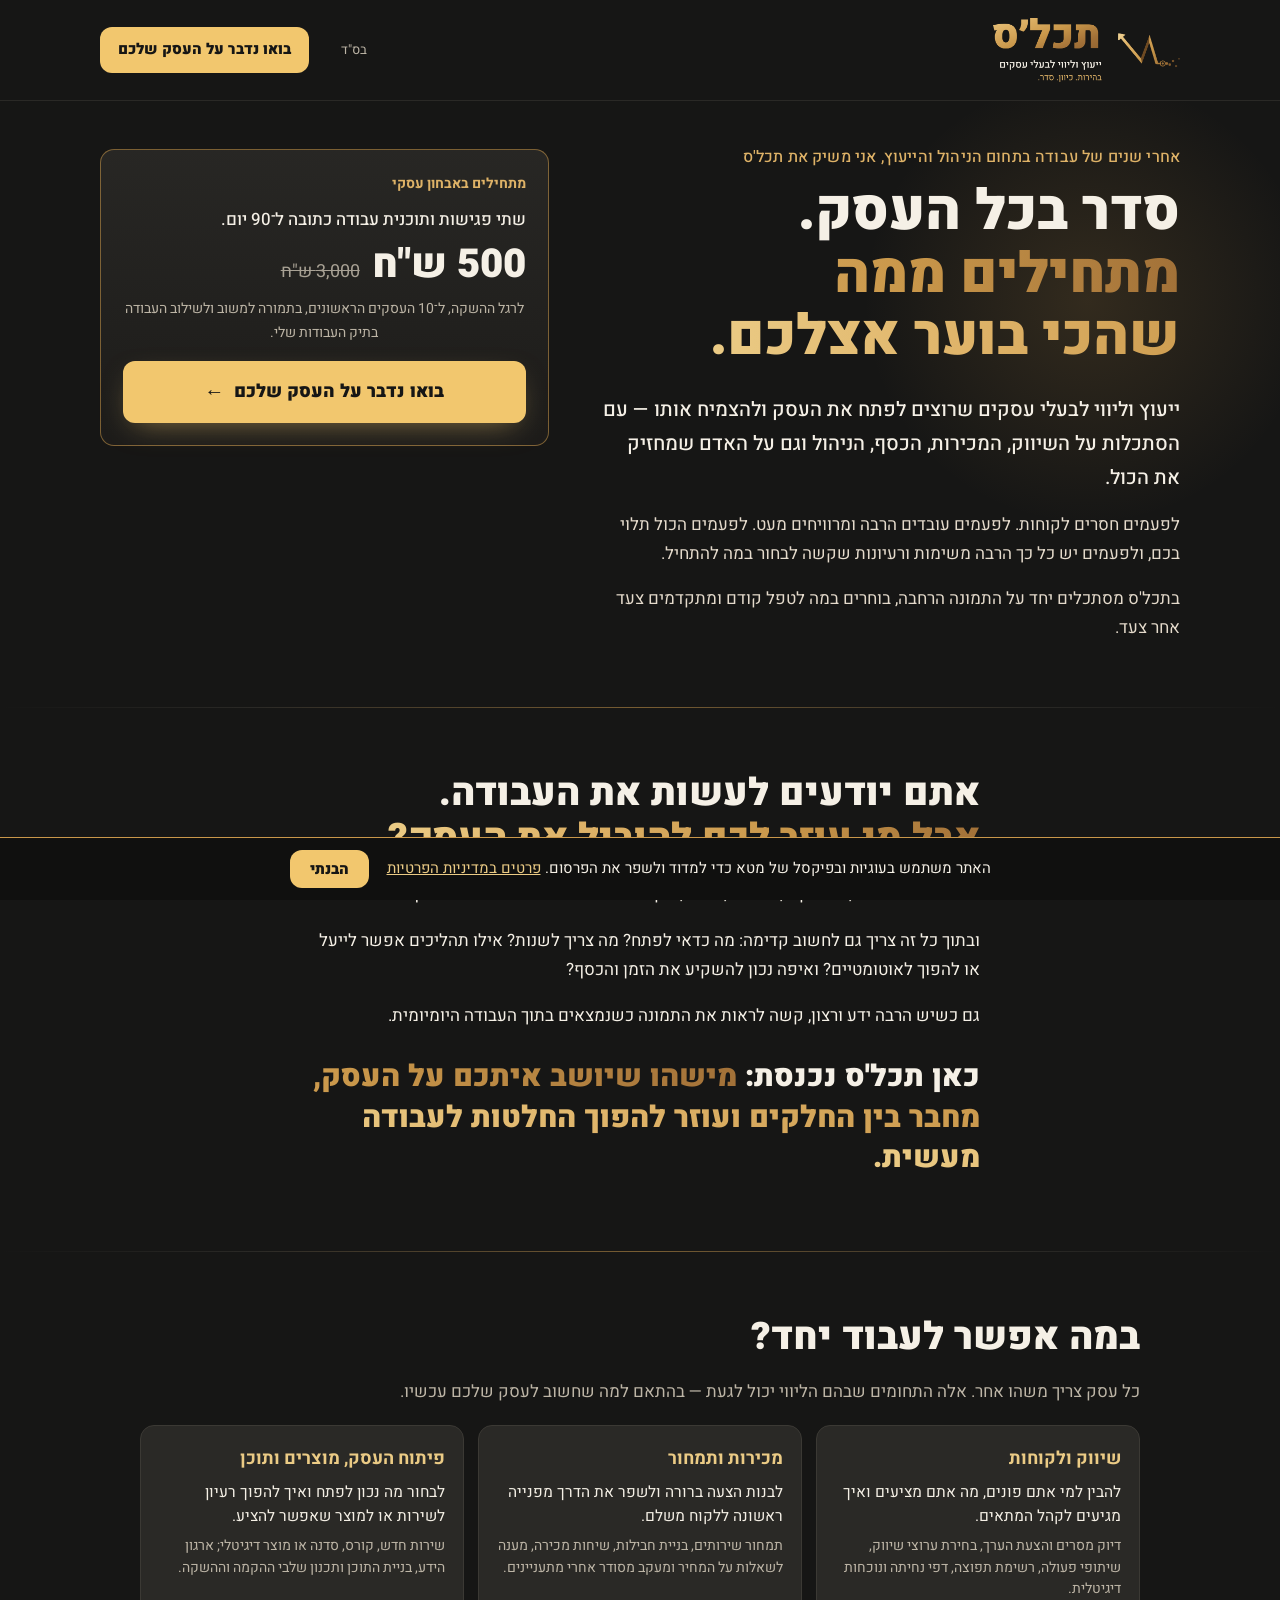
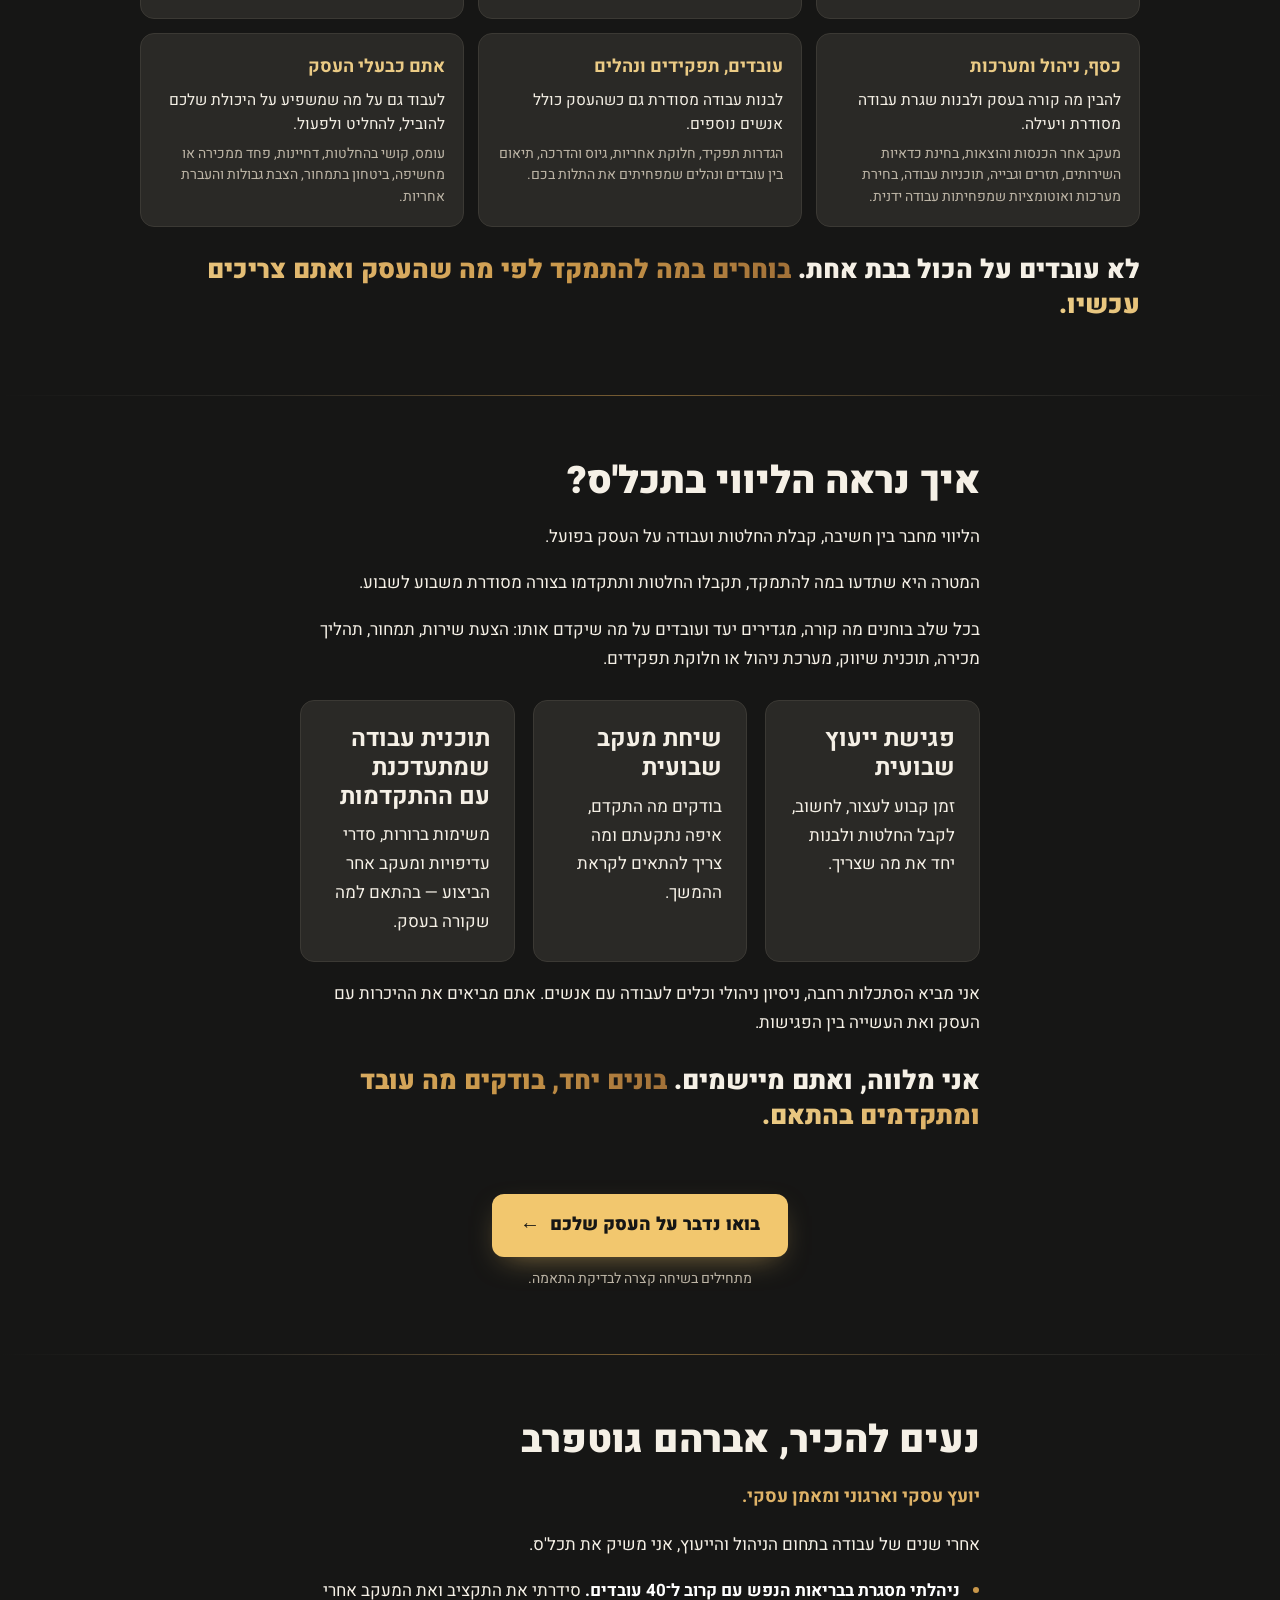
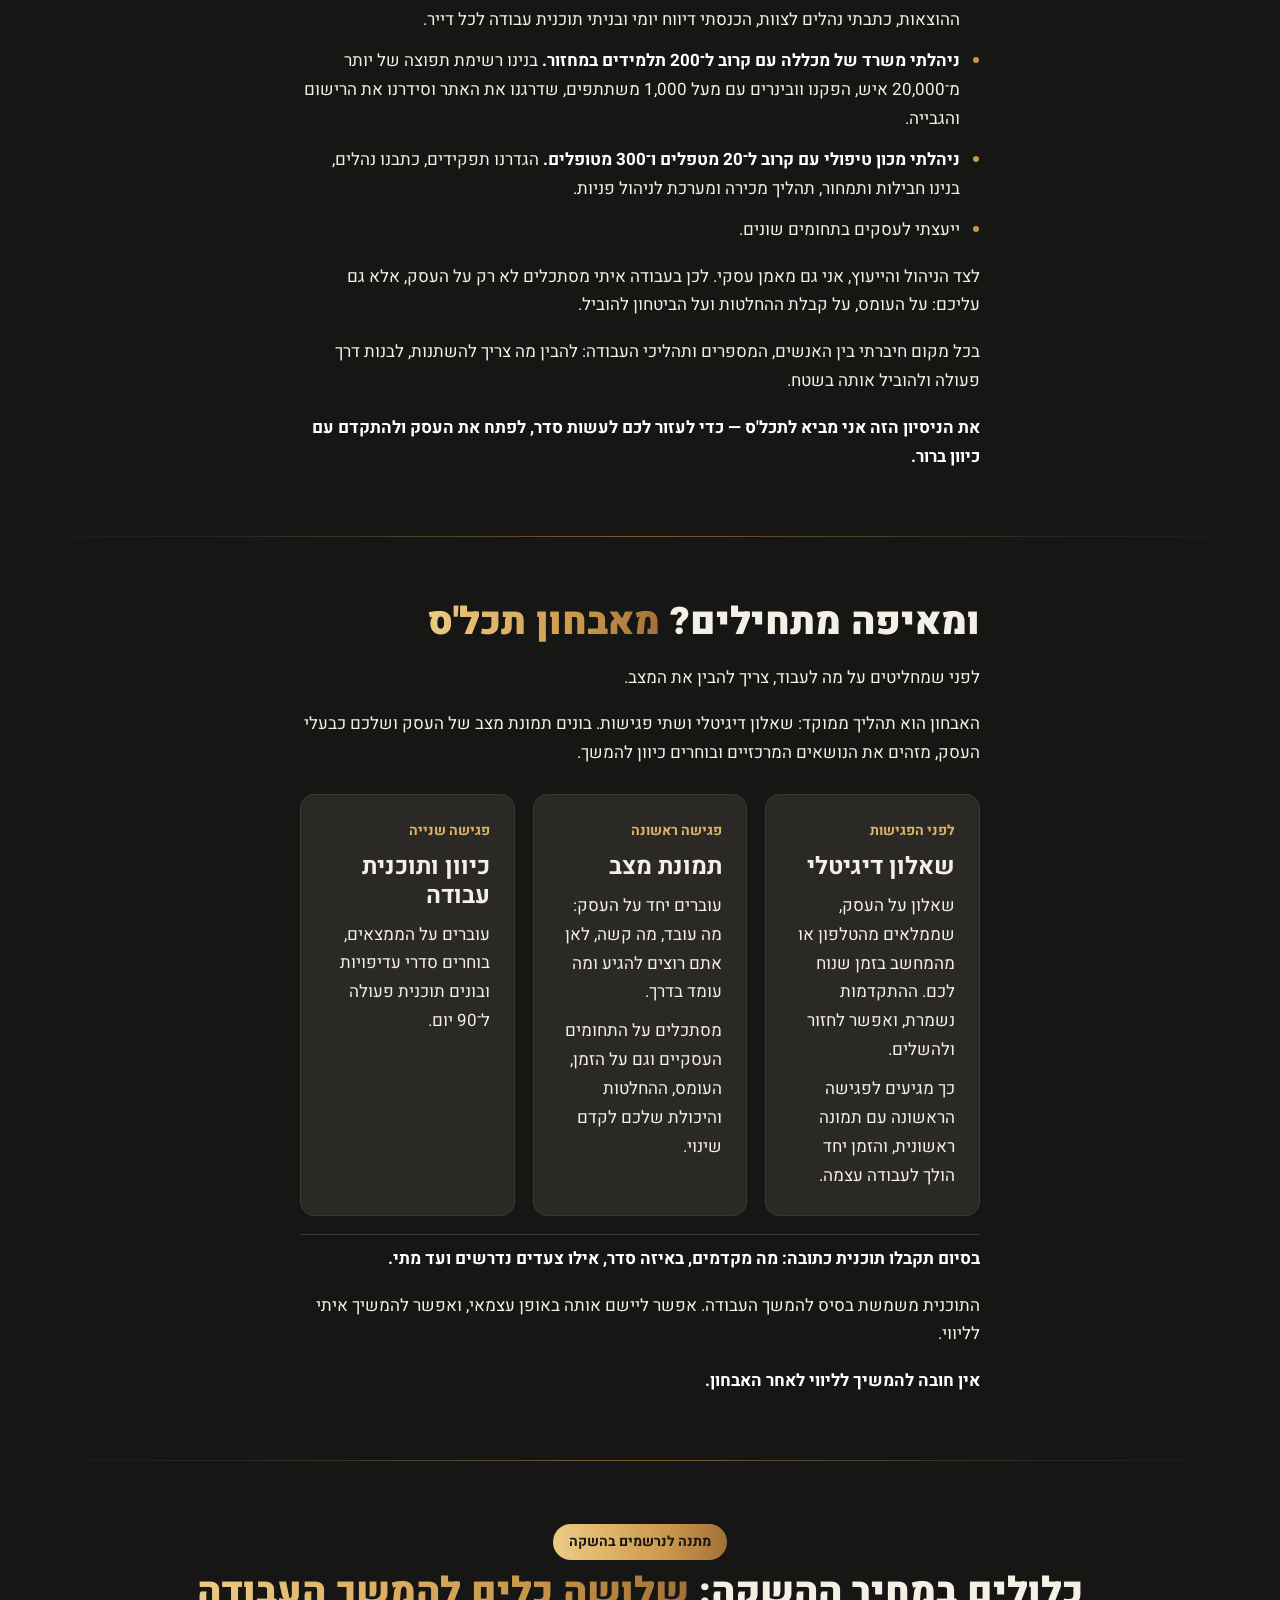
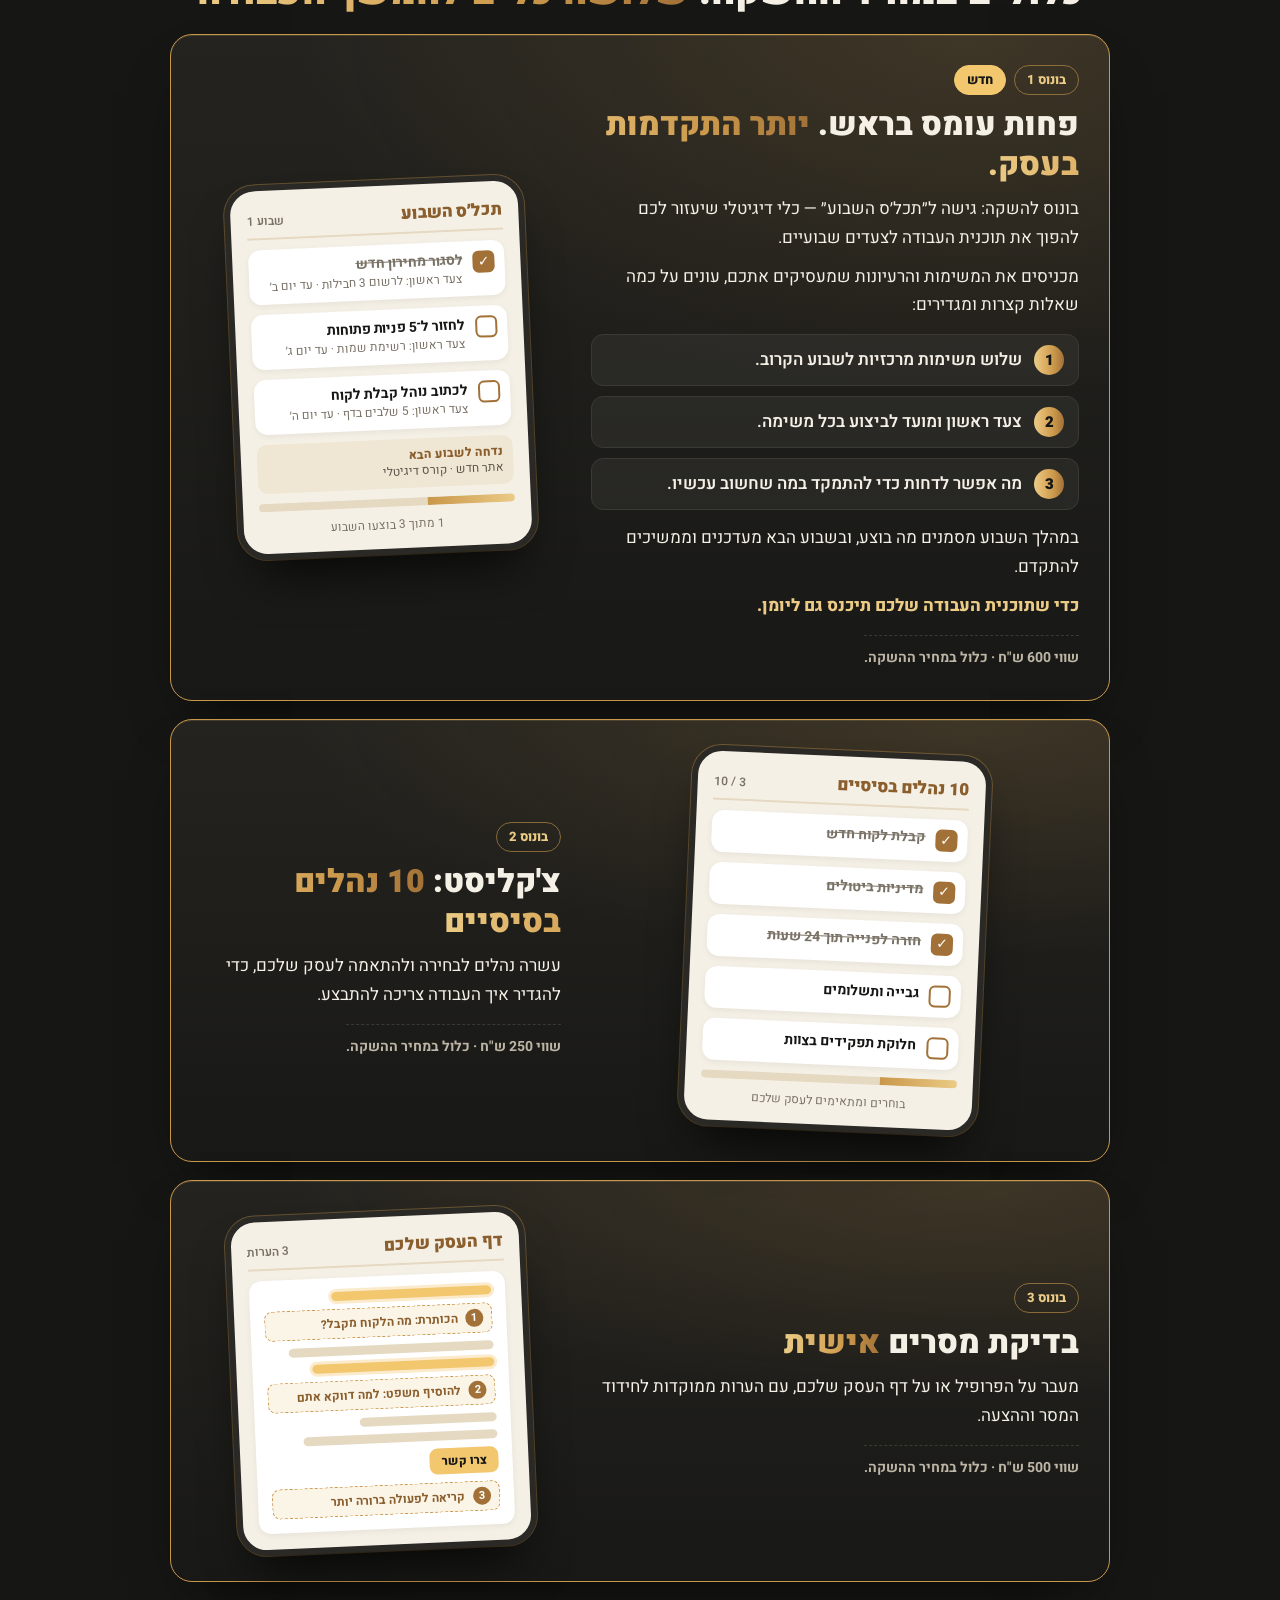
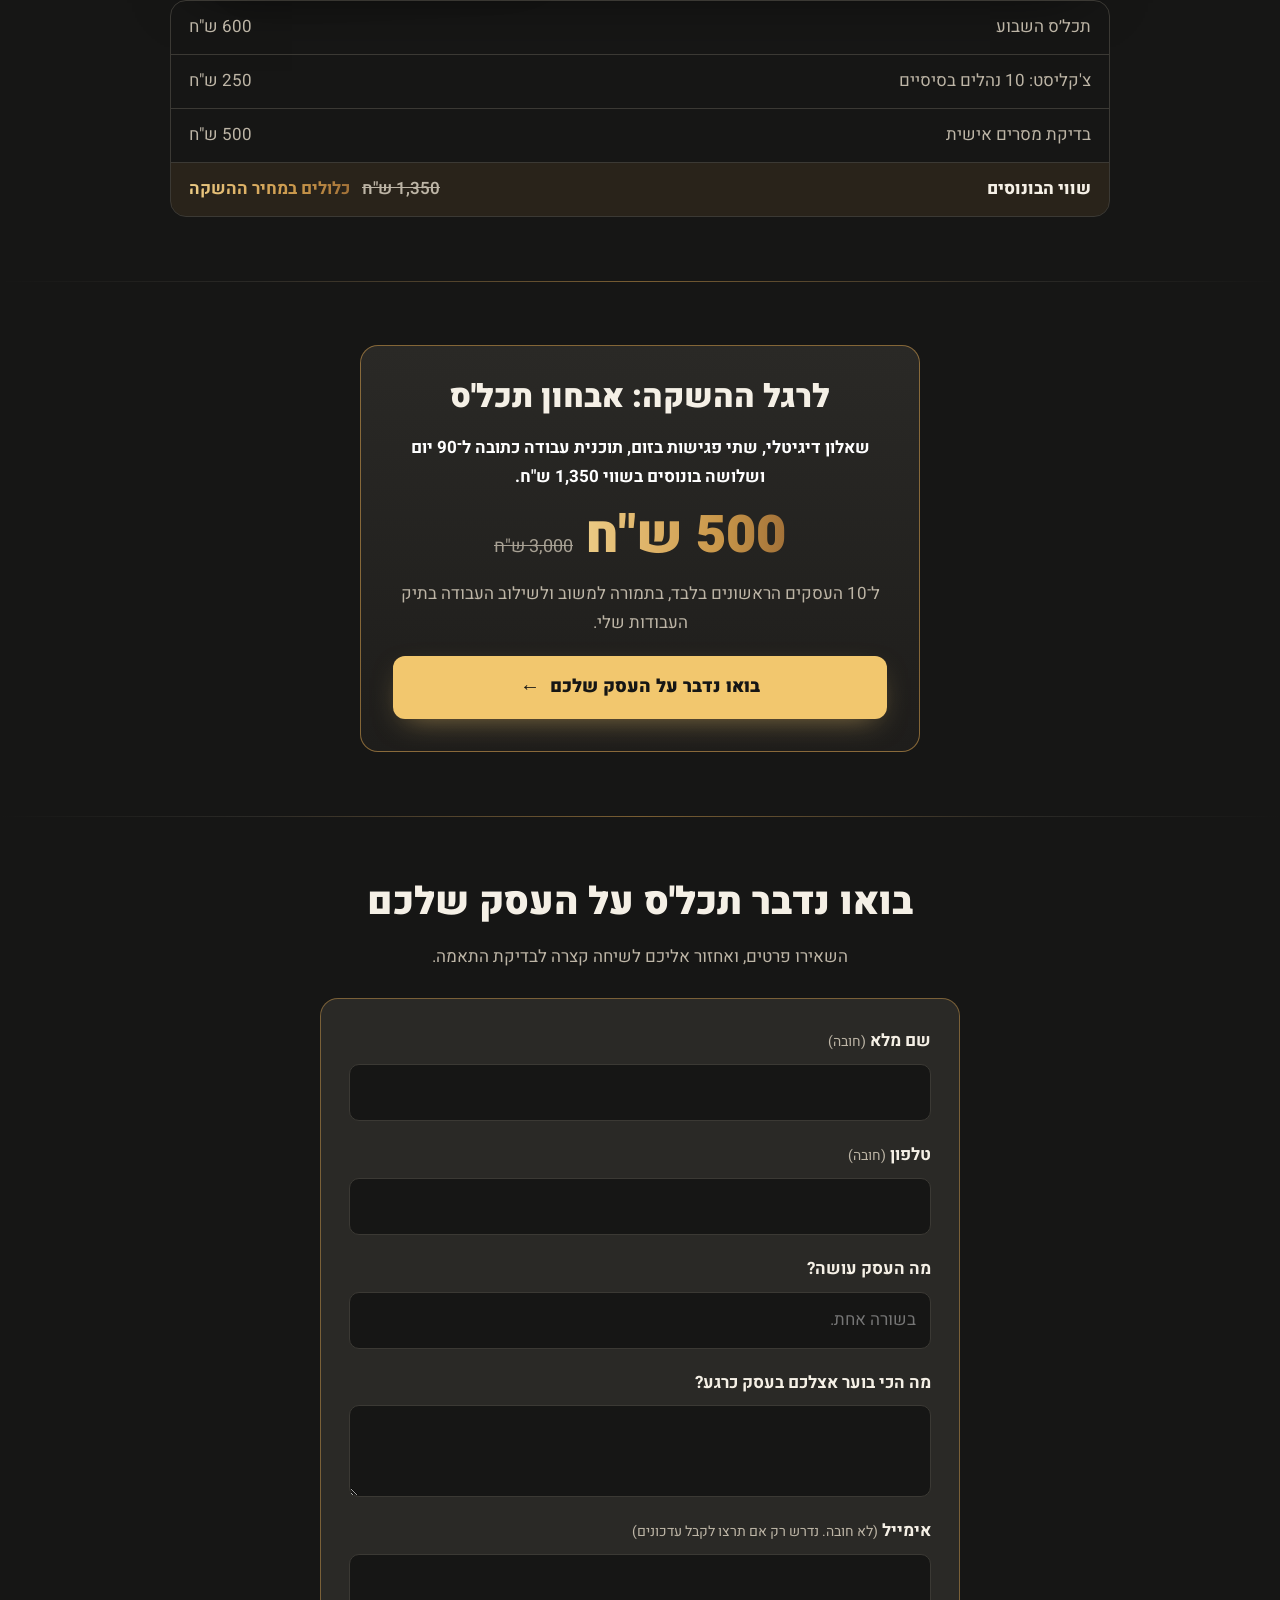
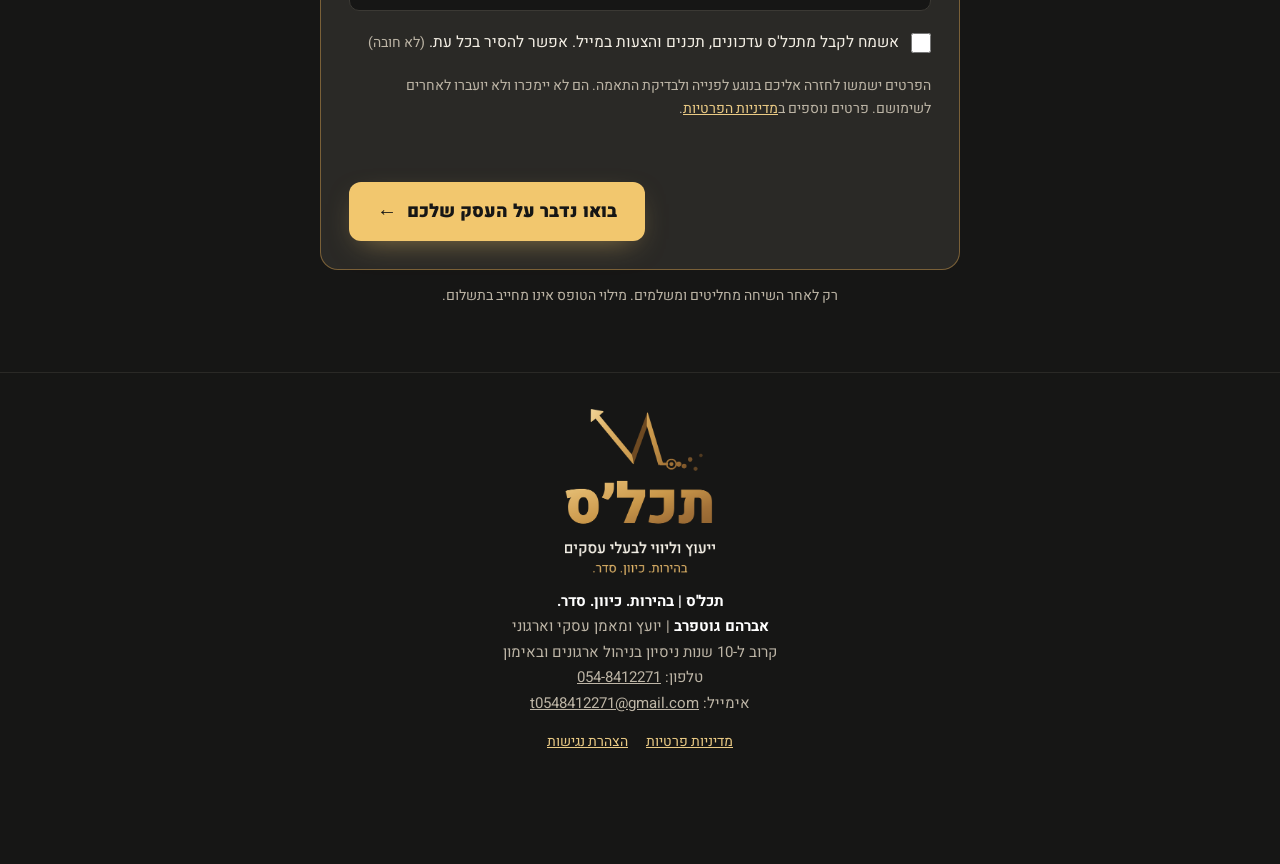
==== index.html @ 43c11392 "Bonuses: same design for all three, each with its own mockup Co-Authored-By: Claude Opus 5.5 <norepl" ====
<!doctype html>
<html lang="he" dir="rtl">
<head>
<meta charset="utf-8">
<meta name="viewport" content="width=device-width, initial-scale=1, viewport-fit=cover">
<title>תכל'ס | אבחון עסקי במחיר השקה</title>
<meta name="description" content="אבחון עסקי בשתי פגישות ותוכנית עבודה כתובה לעסק. מבצע השקה: 500 ש&quot;ח במקום 3,000 ש&quot;ח, ל-10 העסקים הראשונים.">
<meta property="og:title" content="תכל'ס | אבחון עסקי במחיר השקה">
<meta property="og:description" content="אבחון עסקי בשתי פגישות ותוכנית עבודה כתובה לעסק. 500 ש&quot;ח במקום 3,000 ש&quot;ח, ל-10 העסקים הראשונים.">
<meta name="theme-color" content="#161615">
<link rel="preconnect" href="https://fonts.googleapis.com">
<link rel="preconnect" href="https://fonts.gstatic.com" crossorigin>
<link rel="stylesheet" href="https://fonts.googleapis.com/css2?family=Heebo:wght@400;500;700;900&display=swap">
<style>
:root {
  --bg: #161615;
  --bg-alt: #2A2926;
  --bg-deep: #10100F;
  --text: #F5F0E6;
  --text-2: #BDB5A6;
  --line: #3B3934;
  --gold: #C9974A;
  --gold-light: #EBCB85;
  --gold-mid: #DEB267;
  --gold-grad: linear-gradient(90deg, #EBCB85, #DEB267, #C9974A, #A27138);
  --cta: #F2C76E;
  --cta-hover: #EBCB85;
  --cta-text: #161615;
  --radius: 14px;
  --font: "Heebo", "Arial Hebrew", Arial, sans-serif;
  --read: 720px;
}
* { box-sizing: border-box; }
[hidden] { display: none !important; }
html { scroll-behavior: smooth; -webkit-text-size-adjust: 100%; }
body { margin: 0; background: var(--bg); color: var(--text); font-family: var(--font); font-size: 17px; line-height: 1.7; }
img { max-width: 100%; display: block; }
a { color: inherit; }
:focus-visible { outline: 2px solid var(--gold-light); outline-offset: 3px; border-radius: 6px; }
.wrap { width: 100%; max-width: 1120px; margin-inline: auto; padding-inline: max(20px, env(safe-area-inset-left, 0px)); }
.read { max-width: var(--read); margin-inline: auto; }
section { padding-block: 64px; position: relative; }
section + section::before { content: ""; position: absolute; top: 0; inset-inline: 0; height: 1px; background: linear-gradient(90deg, transparent, var(--line) 20%, var(--gold) 50%, var(--line) 80%, transparent); opacity: .55; }
h1, h2, h3 { margin: 0; line-height: 1.2; text-wrap: balance; }
h2 { font-size: clamp(26px, 4.2vw, 38px); font-weight: 900; }
h3 { font-size: 20px; font-weight: 700; }
p { margin: 0; }
.stack { display: grid; gap: 18px; }
.gold { background: var(--gold-grad); -webkit-background-clip: text; background-clip: text; color: transparent; }
.hook { color: var(--gold-mid); font-weight: 700; font-size: 15px; letter-spacing: .02em; }
.muted { color: var(--text-2); }
strong { font-weight: 700; color: #fff; }

/* buttons */
.btn { display: inline-flex; align-items: center; justify-content: center; gap: 10px; background: var(--cta); color: var(--cta-text); font-weight: 900; font-size: 18px; text-decoration: none; padding: 16px 28px; border-radius: 12px; border: 0; cursor: pointer; font-family: inherit; box-shadow: 0 10px 30px -12px rgba(242,199,110,.55); transition: background .2s, transform .2s, box-shadow .2s; }
.btn:hover { background: var(--cta-hover); transform: translateY(-1px); box-shadow: 0 14px 34px -12px rgba(242,199,110,.7); }
.btn:active { transform: translateY(0); }
.btn .ar { font-size: 20px; line-height: 1; }
.cta-row { display: grid; justify-items: center; gap: 10px; margin-top: 34px; text-align: center; }
.cta-row .small { font-size: 14px; color: var(--text-2); }

/* header */
.top { padding-block: 18px; border-bottom: 1px solid var(--bg-alt); }
.top .wrap { display: flex; align-items: center; justify-content: space-between; gap: 16px; }
.logo { font-weight: 900; font-size: 30px; line-height: 1; }
.brand { display: block; line-height: 0; }
.brand img { height: 64px; width: auto; }
.btn-sm { font-size: 15px; padding: 10px 18px; box-shadow: none; }
.flogo { width: 150px; height: auto; margin: 0 auto 14px; }

/* hero */
.hero { padding-block: 48px 64px; overflow: hidden; }
.hero::after { content: ""; position: absolute; inset: -20% -10% auto auto; width: 60vw; height: 60vw; max-width: 640px; max-height: 640px; background: radial-gradient(closest-side, rgba(201,151,74,.16), transparent 70%); pointer-events: none; }
.hero .wrap { display: grid; grid-template-columns: 1.3fr 1fr; gap: 48px; align-items: start; position: relative; z-index: 1; }
.hero h1 { font-size: clamp(34px, 5.4vw, 56px); font-weight: 900; line-height: 1.12; margin-bottom: 24px; }
.hero .txt { display: grid; gap: 16px; color: #E4DACB; }
.hero h1 .pre { display: block; font-size: 16px; font-weight: 500; color: var(--gold-mid); margin-bottom: 14px; letter-spacing: .01em; }
.hero .lead { font-size: 20px; color: var(--text); font-weight: 500; }
.hero .side { display: grid; gap: 18px; }
.portrait { aspect-ratio: 16 / 9; border-radius: var(--radius); background: radial-gradient(120% 90% at 30% 20%, #2F2D29, #1C1B19); border: 1px solid var(--line); display: grid; place-items: center; overflow: hidden; }
.portrait .mono { font-weight: 900; font-size: 64px; letter-spacing: .04em; }
.offer { background: linear-gradient(180deg, rgba(42,41,38,.92), rgba(30,29,27,.92)); border: 1px solid rgba(201,151,74,.55); border-radius: var(--radius); padding: 22px; display: grid; gap: 10px; backdrop-filter: blur(6px); }
.offer .lbl { color: var(--gold-mid); font-weight: 700; font-size: 14px; }
.offer .what { font-size: 17px; font-weight: 500; }
.price { display: flex; align-items: baseline; gap: 12px; flex-wrap: wrap; }
.price .now { font-size: 40px; font-weight: 900; line-height: 1; font-variant-numeric: tabular-nums; }
.price .was { color: #A8A194; text-decoration: line-through; font-size: 18px; }
.offer .btn { width: 100%; margin-top: 6px; }
.offer .seats { text-align: center; font-size: 14px; color: var(--text-2); }

/* lists */
.pillars { display: grid; grid-template-columns: repeat(2, minmax(0, 1fr)); gap: 0 32px; margin-top: 10px; }
.pillar { padding-block: 16px; border-top: 1px solid var(--line); }
.pillar b { display: block; color: var(--gold-light); font-size: 18px; margin-bottom: 2px; }
.pillar.self { grid-column: 1 / -1; }
.bad { display: grid; gap: 14px; margin-top: 8px; }
.bad div { background: var(--bg-alt); border-radius: 12px; padding: 18px 20px; border-inline-start: 3px solid var(--gold); }
.bad b { display: block; font-size: 18px; color: #fff; margin-bottom: 2px; }
.quote { font-size: clamp(22px, 3.4vw, 30px); font-weight: 900; line-height: 1.35; padding-block: 8px; }
.check { list-style: none; padding: 0; margin: 0; display: grid; gap: 12px; }
.check li { position: relative; padding-inline-start: 30px; }
.check li::before { content: ""; position: absolute; inset-inline-start: 0; top: .55em; width: 14px; height: 14px; border-radius: 50%; background: var(--gold-grad); }
.creds li::before { border-radius: 3px; transform: rotate(45deg); width: 10px; height: 10px; top: .7em; inset-inline-start: 3px; }

/* picker */
.picker { background: var(--bg-alt); border: 1px solid rgba(201,151,74,.45); border-radius: var(--radius); padding: 22px; display: grid; gap: 14px; }
.picker h3 .hint { margin-inline-start: 6px; -webkit-text-fill-color: var(--text-2); }
.groups { display: grid; grid-template-columns: repeat(2, minmax(0, 1fr)); gap: 14px; }
.grp { border: 1px solid var(--line); border-radius: 12px; padding: 12px 14px 8px; margin: 0; min-width: 0; display: grid; gap: 2px; align-content: start; }
.grp legend { color: var(--gold-light); font-weight: 900; font-size: 16px; padding-inline: 6px; }
.grp legend small, .row small { color: var(--text-2); font-weight: 400; }
.row { display: grid; grid-template-columns: 22px minmax(0, 1fr); gap: 10px; align-items: start; padding: 8px 4px; border-radius: 8px; cursor: pointer; font-size: 15.5px; line-height: 1.55; transition: background .2s; }
.row:hover { background: rgba(201,151,74,.08); }
.row input { appearance: none; -webkit-appearance: none; width: 20px; height: 20px; margin: 2px 0 0; border: 1.5px solid #6E675C; border-radius: 5px; background: var(--bg); cursor: pointer; display: grid; place-items: center; }
.row input:checked { background: var(--gold); border-color: var(--gold); }
.row input:checked::after { content: ""; width: 10px; height: 5px; border-left: 2px solid #161615; border-bottom: 2px solid #161615; transform: rotate(-45deg); margin-top: -3px; }
.row:has(input:checked) { background: rgba(201,151,74,.12); color: #fff; }
.pick-res { border-top: 1px solid var(--line); padding-top: 14px; display: grid; gap: 12px; }
.pick-res .btn { justify-self: start; }

/* stats */
.stats { list-style: none; padding: 0; margin: 0; display: grid; gap: 10px; }
.stats li { background: var(--bg-alt); border-radius: 12px; padding: 14px 18px; }
.stats b { color: var(--gold-light); font-size: 20px; font-weight: 900; margin-inline-end: 4px; }
.src { font-size: 13px; color: #A8A194; }

/* cases */
.cases { display: grid; grid-template-columns: repeat(3, minmax(0, 1fr)); gap: 18px; margin-top: 8px; }
.case { background: var(--bg-alt); border: 1px solid var(--line); border-radius: var(--radius); padding: 24px; display: grid; gap: 12px; align-content: start; }
.case h3 { font-size: 21px; line-height: 1.3; }
.case p { font-size: 16px; color: #E4DACB; }
.case b { color: #fff; }
.case .after { border-top: 1px solid var(--line); padding-top: 12px; }
.case .after b { color: var(--gold-light); }

/* bonuses */
.bonuses { display: grid; grid-template-columns: repeat(2, minmax(0, 1fr)); gap: 16px; }
.bonus { border: 1px solid rgba(201,151,74,.45); border-radius: var(--radius); padding: 20px; display: grid; gap: 8px; align-content: start; background: linear-gradient(180deg, rgba(42,41,38,.7), rgba(22,22,21,.7)); }
.bn { color: var(--gold-mid); font-weight: 700; font-size: 14px; }
.val { color: var(--text-2); font-size: 14px; }

/* bonuses v3 */
.bx .wrap { max-width: 980px; }
.bx-head { text-align: center; display: grid; gap: 10px; justify-items: center; }
.bx-kicker { display: inline-block; font-size: 14px; font-weight: 700; color: var(--cta-text); background: var(--gold-grad); padding: 6px 16px; border-radius: 999px; }
.bx-feature { display: grid; grid-template-columns: 1.15fr .85fr; gap: 30px; align-items: center; border: 1px solid var(--gold); border-radius: 22px; padding: 30px; background: radial-gradient(120% 90% at 85% 0%, rgba(201,151,74,.16), rgba(22,22,21,0) 60%), linear-gradient(180deg, #24231f, #181816); box-shadow: 0 30px 60px -30px rgba(0,0,0,.8), inset 0 1px 0 rgba(235,203,133,.15); }
.bx-feature.flip .bx-copy { order: 2; }
.bx-feature.flip .bx-mock { order: 1; }
.bx-feature.flip .bx-dev { transform: rotate(2.5deg); }
.bx-copy { display: grid; gap: 10px; }
.bx-copy p { margin: 0; }
.bx-tags { display: flex; gap: 8px; }
.bx-tag { display: inline-block; justify-self: start; font-size: 13px; font-weight: 800; color: var(--gold-light); border: 1px solid rgba(201,151,74,.6); border-radius: 999px; padding: 3px 12px; }
.bx-tag.new { background: var(--cta); color: var(--cta-text); border-color: var(--cta); }
.bx-lead { font-size: clamp(24px, 3.4vw, 32px); font-weight: 900; line-height: 1.25; }
.bx-list { list-style: none; margin: 4px 0; padding: 0; display: grid; gap: 10px; }
.bx-list li { display: flex; align-items: center; gap: 12px; background: rgba(245,240,230,.05); border: 1px solid var(--line); border-radius: 12px; padding: 10px 14px; font-weight: 600; }
.bx-list b { flex: none; width: 30px; height: 30px; border-radius: 50%; display: grid; place-items: center; background: var(--gold-grad); color: var(--cta-text); font-weight: 900; font-size: 15px; }
.bx-strong { font-weight: 800; color: var(--gold-light); }
.bx-val { justify-self: start; font-size: 14px; font-weight: 700; color: var(--text-2); border-top: 1px dashed var(--line); padding-top: 10px; margin-top: 4px; }
.bx-mock { display: flex; justify-content: center; }
.bx-dev { width: 100%; max-width: 300px; background: #F5F0E6; color: #161615; border-radius: 30px; padding: 18px 16px 16px; border: 6px solid #2A2926; box-shadow: 0 30px 50px -20px rgba(0,0,0,.8), 0 0 0 1px rgba(201,151,74,.4); transform: rotate(-2.5deg); display: grid; gap: 10px; font-size: 14px; line-height: 1.35; }
.bx-dev-top { display: flex; justify-content: space-between; align-items: baseline; font-weight: 900; font-size: 17px; color: #8A5E2D; padding-bottom: 6px; border-bottom: 2px solid #E5D9C2; }
.bx-dev-top small { font-weight: 600; color: #7a7266; font-size: 12px; }
.bx-task { display: flex; gap: 10px; align-items: flex-start; background: #fff; border-radius: 12px; padding: 10px; box-shadow: 0 2px 6px rgba(0,0,0,.06); }
.bx-task i { flex: none; width: 22px; height: 22px; border-radius: 6px; border: 2px solid #A27138; display: grid; place-items: center; font-style: normal; font-size: 14px; color: #fff; }
.bx-task.done i { background: #A27138; }
.bx-task.done strong { text-decoration: line-through; color: #7a7266; }
.bx-task strong { display: block; font-size: 14px; color: #161615; }
.bx-task small { display: block; color: #7a7266; font-size: 12px; }
.bx-later { background: #EFE6D3; border-radius: 10px; padding: 8px 10px; font-size: 12px; color: #5c554a; }
.bx-later span { display: block; font-weight: 800; color: #8A5E2D; font-size: 12px; }
.bx-prog { height: 8px; background: #E5D9C2; border-radius: 99px; overflow: hidden; }
.bx-prog span { display: block; height: 100%; background: linear-gradient(90deg, #C9974A, #EBCB85); }
.bx-foot { color: #7a7266; font-size: 12px; text-align: center; }
.bx-page { background: #fff; border-radius: 12px; padding: 14px; display: grid; gap: 8px; box-shadow: 0 2px 6px rgba(0,0,0,.06); }
.bx-ln { height: 9px; border-radius: 5px; background: #E5D9C2; }
.bx-ln.w60 { width: 60%; } .bx-ln.w70 { width: 70%; } .bx-ln.w80 { width: 80%; } .bx-ln.w85 { width: 85%; } .bx-ln.w90 { width: 90%; }
.bx-ln.hl { background: #F2C76E; box-shadow: 0 0 0 3px rgba(242,199,110,.35); }
.bx-btn { justify-self: start; font-size: 12px; font-weight: 800; padding: 5px 12px; border-radius: 8px; background: #E5D9C2; color: #5c554a; }
.bx-btn.hl { background: #F2C76E; color: #161615; }
.bx-note { display: flex; align-items: center; gap: 8px; font-size: 12px; font-weight: 700; color: #8A5E2D; background: #FBF5E8; border: 1px dashed #C9974A; border-radius: 8px; padding: 5px 8px; }
.bx-note b { flex: none; width: 18px; height: 18px; border-radius: 50%; background: #A27138; color: #fff; display: grid; place-items: center; font-size: 11px; }
.bx-stack { border: 1px solid var(--line); border-radius: 16px; overflow: hidden; }
.bx-row { display: flex; justify-content: space-between; gap: 12px; padding: 12px 18px; border-bottom: 1px solid var(--line); color: var(--text-2); }
.bx-row.tot { border-bottom: 0; background: rgba(201,151,74,.1); color: var(--text); font-weight: 800; flex-wrap: wrap; }
.bx-row.tot s { color: var(--text-2); font-weight: 600; margin-left: 8px; }
@media (max-width: 820px) { .bx-feature { grid-template-columns: minmax(0, 1fr); padding: 22px; } .bx-mock, .bx-feature.flip .bx-mock { order: -1; } .bx-feature.flip .bx-copy { order: 2; } }
.bonus.feature { grid-column: 1 / -1; padding: 26px 24px; border-color: var(--gold, #C9974A); background: linear-gradient(180deg, rgba(201,151,74,.14), rgba(22,22,21,.75)); }
.bonus.feature .lead { font-size: clamp(20px,3vw,24px); font-weight: 800; }
.bonus.feature ul { margin: 0; padding-inline-start: 22px; display: grid; gap: 6px; }
.total { font-size: 20px; font-weight: 700; text-align: center; margin-top: 6px; }

/* about */
.about { display: grid; grid-template-columns: 260px minmax(0, 1fr); gap: 40px; align-items: start; }
.about .portrait { aspect-ratio: 1; }
.about .portrait .mono { font-size: 54px; }
.role { color: var(--gold-mid); font-weight: 700; font-size: 18px; }

/* phases */
.phases { display: grid; grid-template-columns: repeat(2, minmax(0, 1fr)); gap: 18px; margin-top: 8px; }
.phase { background: var(--bg-alt); border: 1px solid var(--line); border-radius: var(--radius); padding: 24px; display: grid; gap: 10px; align-content: start; }
.badge { color: var(--gold-mid); font-weight: 700; font-size: 14px; }
.phase h3 { font-size: 24px; }
.goal { border-top: 1px solid var(--line); padding-top: 10px; color: #E4DACB; }
.follow { margin-top: 18px; border: 1px dashed rgba(201,151,74,.6); border-radius: var(--radius); padding: 22px 24px; display: grid; gap: 8px; }
.follow h3 { color: var(--gold-light); }

/* testimonials */
.tgrid { display: grid; grid-template-columns: repeat(2, minmax(0, 1fr)); gap: 18px; margin-top: 8px; }
.tcard { background: var(--bg-alt); border-radius: var(--radius); padding: 24px; display: grid; gap: 14px; align-content: space-between; border: 1px solid var(--line); }
.tcard p { color: #E4DACB; }
.tcard p::before { content: "״"; display: block; font-size: 44px; line-height: .6; height: 22px; color: var(--gold); font-weight: 900; }
.tcard .who { font-weight: 700; color: var(--gold-light); }
.tcard.wide { grid-column: 1 / -1; }

/* urgency */
.urgency { background: var(--bg-deep); text-align: center; }
.urgency .quote { max-width: 760px; margin-inline: auto; }

/* pricing */
.pricebox { background: linear-gradient(180deg, #2A2926, #1E1D1B); border: 1px solid rgba(201,151,74,.6); border-radius: 18px; padding: 32px; display: grid; gap: 18px; max-width: 560px; margin-inline: auto; text-align: center; }
.pricebox .check { text-align: right; max-width: 360px; margin-inline: auto; }
.pricebox .price { justify-content: center; }
.pricebox .price .now { font-size: 52px; }

/* faq */
.faq { display: grid; gap: 12px; }
.faq details { background: var(--bg-alt); border-radius: 12px; padding: 4px 20px; border: 1px solid var(--line); }
.faq summary { cursor: pointer; font-weight: 700; font-size: 18px; padding-block: 16px; list-style: none; display: flex; justify-content: space-between; gap: 12px; }
.faq summary::-webkit-details-marker { display: none; }
.faq summary::after { content: "+"; color: var(--gold-light); font-size: 24px; line-height: 1; }
.faq details[open] summary::after { content: "−"; }
.faq details p { padding-bottom: 18px; color: #E4DACB; }

/* form */
.formbox { background: var(--bg-alt); border: 1px solid rgba(201,151,74,.5); border-radius: 18px; padding: 28px; max-width: 640px; margin-inline: auto; }
.steps { display: flex; gap: 8px; margin-bottom: 22px; }
.steps span { flex: 1; height: 5px; border-radius: 3px; background: var(--line); transition: background .3s; }
.steps span.on { background: var(--gold-grad); }
.step { display: none; gap: 20px; }
.step.active { display: grid; }
.steptitle { font-weight: 900; font-size: 20px; }
.field { display: grid; gap: 8px; }
.field > label, .field > .q { font-weight: 700; }
.field input[type=text], .field input[type=tel], .field input[type=email], .field textarea { width: 100%; background: var(--bg); color: var(--text); border: 1px solid var(--line); border-radius: 10px; padding: 13px 14px; font: inherit; font-size: 17px; }
.field textarea { min-height: 92px; resize: vertical; }
.field input:focus, .field textarea:focus { outline: none; border-color: var(--gold); box-shadow: 0 0 0 3px rgba(201,151,74,.25); }
.opts { display: flex; flex-wrap: wrap; gap: 8px; }
.opts label { position: relative; }
.opts input { position: absolute; opacity: 0; inset: 0; cursor: pointer; }
.opts span { display: inline-block; padding: 9px 14px; border: 1px solid var(--line); border-radius: 999px; font-size: 15.5px; background: var(--bg); transition: border-color .2s, background .2s, color .2s; cursor: pointer; }
.opts input:checked + span { border-color: var(--gold); background: rgba(201,151,74,.16); color: #fff; }
.opts input:focus-visible + span { outline: 2px solid var(--gold-light); outline-offset: 2px; }
.hint { font-size: 14px; color: var(--text-2); font-weight: 400; }
.nav { display: flex; gap: 12px; justify-content: space-between; align-items: center; margin-top: 4px; }
.back { background: none; border: 0; color: var(--text-2); font: inherit; cursor: pointer; padding: 10px 4px; text-decoration: underline; }
.err { color: #F2B8A0; font-size: 15px; min-height: 1.2em; }
.scarcity { font-size: 14px; color: var(--text-2); text-align: center; margin-top: 14px; }
.thanks { display: none; text-align: center; gap: 14px; padding-block: 20px; }
.thanks.show { display: grid; }

footer { padding-block: 36px 110px; border-top: 1px solid var(--bg-alt); color: var(--text-2); font-size: 15px; text-align: center; }
footer .logo { font-size: 24px; margin-bottom: 8px; display: inline-block; }
.ltr { direction: ltr; unicode-bidi: isolate; }

/* sticky mobile cta */
.sticky { position: fixed; inset-inline: 0; bottom: 0; z-index: 20; padding: 10px max(16px, env(safe-area-inset-left, 0px)) calc(10px + env(safe-area-inset-bottom, 0px)); background: rgba(16,16,15,.94); border-top: 1px solid var(--line); backdrop-filter: blur(8px); display: none; transform: translateY(110%); transition: transform .3s; }
.sticky.show { transform: translateY(0); }
.sticky .btn { width: 100%; font-size: 17px; padding: 14px; }

/* reveal */
.rv { opacity: 1; transform: none; transition: opacity .6s ease, transform .6s ease; }
.js .rv.pre { opacity: 0; transform: translateY(16px); }

@media (max-width: 900px) {
  .cases { grid-template-columns: minmax(0, 1fr); }
  .hero .wrap { display: flex; flex-direction: column; gap: 28px; }
  .hero .wrap > div:first-child { display: contents; }
  .hero h1 { order: 1; margin-bottom: 0; }
  .hero .side { order: 2; grid-template-columns: minmax(0, 1fr); }
  .hero .txt { order: 3; }
  .hero .side .portrait { display: none; }
  .about { grid-template-columns: minmax(0, 1fr); gap: 24px; }
  .about .portrait { max-width: 220px; }
}
@media (max-width: 720px) {
  section { padding-block: 52px; }
  .pillars, .phases, .tgrid, .bonuses, .groups { grid-template-columns: minmax(0, 1fr); }
  .picker { padding: 18px 14px; }
  .tcard.wide { grid-column: auto; }
  .brand img { height: 50px; }
  .top .btn-sm { display: none; }
  .top .wrap { justify-content: center; }
  .formbox, .pricebox { padding: 22px 18px; }
  .sticky { display: block; }
  .btn { font-size: 17px; }
}
@media (prefers-reduced-motion: reduce) {
  html { scroll-behavior: auto; }
  .rv, .js .rv.pre { opacity: 1; transform: none; transition: none; }
  .btn, .sticky { transition: none; }
}

.area { background: var(--bg-alt); border: 1px solid var(--line); border-radius: var(--radius); padding: 18px 18px; }
/* v4: header bsd, selectable area cards, 3-col phases */
.bsd { font-size: 13px; color: var(--text-2); margin-inline-start: auto; margin-inline-end: 16px; }
.areas { display: grid; grid-template-columns: repeat(3, minmax(0, 1fr)); gap: 14px; }
.area.row { display: grid; grid-template-columns: 22px minmax(0, 1fr); gap: 12px; align-items: start; background: var(--bg-alt); border: 1px solid var(--line); border-radius: var(--radius); padding: 18px 16px; cursor: pointer; transition: border-color .2s, background .2s; }
.area.row:hover { border-color: rgba(201,151,74,.6); }
.area.row:has(input:checked) { border-color: var(--gold); background: rgba(201,151,74,.10); }
.area.row input { margin-top: 4px; }
.abody { display: grid; gap: 6px; }
.abody b { color: var(--gold-light); font-size: 18px; }
.abody .ain { color: var(--text); font-size: 15.5px; line-height: 1.55; }
.abody small { color: var(--text-2); font-size: 14px; line-height: 1.55; }
.phases.three { grid-template-columns: repeat(3, minmax(0, 1fr)); }
@media (max-width: 900px) { .areas, .phases.three { grid-template-columns: minmax(0, 1fr); } }
@media (max-width: 720px) { .bsd { position: absolute; top: 8px; inset-inline-start: 16px; margin: 0; font-size: 12px; } .top { position: relative; } }
.tcard .tt{font-size:18px;color:var(--gold-light);margin:0 0 10px;line-height:1.4}
.portrait svg{display:block;width:62%;height:62%;margin:auto}
.exp{margin:0;padding-inline-start:20px;display:grid;gap:6px}
.exp li::marker{color:var(--gold)}
.stats{display:grid;gap:14px;align-content:start;background:radial-gradient(120% 90% at 30% 20%,#2F2D29,#1C1B19);border:1px solid var(--line);border-radius:var(--radius);padding:22px 20px}
.stats div{display:grid;gap:2px;padding-bottom:12px;border-bottom:1px solid var(--line)}
.stats div:last-child{border-bottom:0;padding-bottom:0}
.stats b{font-size:clamp(30px,4vw,40px);font-weight:900;line-height:1.1;background:linear-gradient(135deg,#EBCB85,#A27138);-webkit-background-clip:text;background-clip:text;color:transparent}
.stats span{font-size:14.5px;color:var(--text-2)}
.about{grid-template-columns:minmax(0,1fr)!important}
.exp{gap:12px}
/* privacy + accessibility (2026-11-09) */
.skip{position:absolute;top:-60px;inset-inline-start:16px;z-index:50;background:var(--cta);color:var(--cta-text);font-weight:700;padding:10px 16px;border-radius:10px;text-decoration:none}
.skip:focus{top:12px}
.req{color:var(--text-2);font-weight:400;font-size:14px}
.consent{display:grid;grid-template-columns:22px minmax(0,1fr);gap:10px;align-items:start;font-size:15.5px;line-height:1.55;cursor:pointer}
.consent input{width:20px;height:20px;margin:2px 0 0;accent-color:var(--gold);cursor:pointer}
.pnote{font-size:14px;color:var(--text-2);line-height:1.6}
.pnote a,.legal a{color:var(--gold-light)}
.legal{margin-top:14px;display:flex;gap:8px 18px;justify-content:center;flex-wrap:wrap;font-size:14px}
footer a{color:inherit}
.cookie{position:fixed;inset-inline:0;bottom:0;z-index:30;background:#10100F;border-top:1px solid var(--gold);padding:12px max(16px,env(safe-area-inset-left,0px)) calc(12px + env(safe-area-inset-bottom,0px));display:flex;gap:12px 18px;align-items:center;justify-content:center;flex-wrap:wrap;font-size:15px;color:var(--text)}
.cookie a{color:var(--gold-light)}
.cookie .btn{font-size:15px;padding:8px 20px;box-shadow:none}
@media (forced-colors: active){.gold,.stats b{color:CanvasText;background:none;-webkit-text-fill-color:CanvasText}}
</style>
</head>
<body>
<a class="skip" href="#main">דלגו לתוכן</a>
<header class="top">
  <div class="wrap">
    <a href="#top" class="brand"><img src="assets/logo-h.png" alt="תכל'ס: ייעוץ וליווי לבעלי עסקים. בהירות. כיוון. סדר." width="720" height="247"></a>
    <span class="bsd">בס"ד</span>
    <a class="btn btn-sm" href="#form">בואו נדבר על העסק שלכם</a>
  </div>
</header>

<main id="main" tabindex="-1">
  <!-- 1. hero -->
  <section class="hero" id="top">
    <div class="wrap">
      <div>
        <h1><span class="pre">אחרי שנים של עבודה בתחום הניהול והייעוץ, אני משיק את תכל'ס</span>סדר בכל העסק. <span class="gold">מתחילים ממה שהכי בוער אצלכם.</span></h1>
        <div class="txt">
          <p class="lead">ייעוץ וליווי לבעלי עסקים שרוצים לפתח את העסק ולהצמיח אותו — עם הסתכלות על השיווק, המכירות, הכסף, הניהול וגם על האדם שמחזיק את הכול.</p>
          <p>לפעמים חסרים לקוחות. לפעמים עובדים הרבה ומרוויחים מעט. לפעמים הכול תלוי בכם, ולפעמים יש כל כך הרבה משימות ורעיונות שקשה לבחור במה להתחיל.</p>
          <p>בתכל'ס מסתכלים יחד על התמונה הרחבה, בוחרים במה לטפל קודם ומתקדמים צעד אחר צעד.</p>
        </div>
      </div>
      <div class="side">
        
        <div class="offer">
          <span class="lbl">מתחילים באבחון עסקי</span>
          <span class="what">שתי פגישות ותוכנית עבודה כתובה ל־90 יום.</span>
          <div class="price"><span class="now">500 ש"ח</span><span class="was">3,000 ש"ח</span></div>
          <span class="seats">לרגל ההשקה, ל־10 העסקים הראשונים, בתמורה למשוב ולשילוב העבודה בתיק העבודות שלי.</span>
          <a class="btn" href="#form">בואו נדבר על העסק שלכם <span class="ar" aria-hidden="true">←</span></a>
        </div>
      </div>
    </div>
  </section>

  <!-- 2. who leads the business -->
  <section>
    <div class="wrap read stack rv">
      <h2>אתם יודעים לעשות את העבודה. <span class="gold">אבל מי עוזר לכם להוביל את העסק?</span></h2>
      <p>אתם נותנים שירות, משווקים, מוכרים, גובים, מקבלים החלטות ומטפלים במה שדחוף.</p>
      <p>ובתוך כל זה צריך גם לחשוב קדימה: מה כדאי לפתח? מה צריך לשנות? אילו תהליכים אפשר לייעל או להפוך לאוטומטיים? ואיפה נכון להשקיע את הזמן והכסף?</p>
      <p>גם כשיש הרבה ידע ורצון, קשה לראות את התמונה כשנמצאים בתוך העבודה היומיומית.</p>
      <p class="quote">כאן תכל'ס נכנסת: <span class="gold">מישהו שיושב איתכם על העסק, מחבר בין החלקים ועוזר להפוך החלטות לעבודה מעשית.</span></p>
    </div>
  </section>

  <!-- 3. areas -->
  <section id="burning">
    <div class="wrap stack rv" style="max-width:1040px">
      <h2>במה אפשר לעבוד יחד?</h2>
      <p class="muted">כל עסק צריך משהו אחר. אלה התחומים שבהם הליווי יכול לגעת — בהתאם למה שחשוב לעסק שלכם עכשיו.</p>
      <div class="areas" id="areas">
        <div class="area"><span class="abody"><b>שיווק ולקוחות</b><span class="ain">להבין למי אתם פונים, מה אתם מציעים ואיך מגיעים לקהל המתאים.</span><small>דיוק מסרים והצעת הערך, בחירת ערוצי שיווק, שיתופי פעולה, רשימת תפוצה, דפי נחיתה ונוכחות דיגיטלית.</small></span></div>
        <div class="area"><span class="abody"><b>מכירות ותמחור</b><span class="ain">לבנות הצעה ברורה ולשפר את הדרך מפנייה ראשונה ללקוח משלם.</span><small>תמחור שירותים, בניית חבילות, שיחות מכירה, מענה לשאלות על המחיר ומעקב מסודר אחרי מתעניינים.</small></span></div>
        <div class="area"><span class="abody"><b>פיתוח העסק, מוצרים ותוכן</b><span class="ain">לבחור מה נכון לפתח ואיך להפוך רעיון לשירות או למוצר שאפשר להציע.</span><small>שירות חדש, קורס, סדנה או מוצר דיגיטלי; ארגון הידע, בניית התוכן ותכנון שלבי ההקמה וההשקה.</small></span></div>
        <div class="area"><span class="abody"><b>כסף, ניהול ומערכות</b><span class="ain">להבין מה קורה בעסק ולבנות שגרת עבודה מסודרת ויעילה.</span><small>מעקב אחר הכנסות והוצאות, בחינת כדאיות השירותים, תזרים וגבייה, תוכניות עבודה, בחירת מערכות ואוטומציות שמפחיתות עבודה ידנית.</small></span></div>
        <div class="area"><span class="abody"><b>עובדים, תפקידים ונהלים</b><span class="ain">לבנות עבודה מסודרת גם כשהעסק כולל אנשים נוספים.</span><small>הגדרות תפקיד, חלוקת אחריות, גיוס והדרכה, תיאום בין עובדים ונהלים שמפחיתים את התלות בכם.</small></span></div>
        <div class="area"><span class="abody"><b>אתם כבעלי העסק</b><span class="ain">לעבוד גם על מה שמשפיע על היכולת שלכם להוביל, להחליט ולפעול.</span><small>עומס, קושי בהחלטות, דחיינות, פחד ממכירה או מחשיפה, ביטחון בתמחור, הצבת גבולות והעברת אחריות.</small></span></div>
      </div>
      <p class="quote" style="font-size:clamp(20px,3vw,26px)">לא עובדים על הכול בבת אחת. <span class="gold">בוחרים במה להתמקד לפי מה שהעסק ואתם צריכים עכשיו.</span></p>
    </div>
  </section>

  <!-- 4. how the accompaniment works -->
  <section>
    <div class="wrap read stack rv">
      <h2>איך נראה הליווי בתכל'ס?</h2>
      <p>הליווי מחבר בין חשיבה, קבלת החלטות ועבודה על העסק בפועל.</p>
      <p>המטרה היא שתדעו במה להתמקד, תקבלו החלטות ותתקדמו בצורה מסודרת משבוע לשבוע.</p>
      <p>בכל שלב בוחנים מה קורה, מגדירים יעד ועובדים על מה שיקדם אותו: הצעת שירות, תמחור, תהליך מכירה, תוכנית שיווק, מערכת ניהול או חלוקת תפקידים.</p>
      <div class="phases three">
        <div class="phase"><h3>פגישת ייעוץ שבועית</h3><p>זמן קבוע לעצור, לחשוב, לקבל החלטות ולבנות יחד את מה שצריך.</p></div>
        <div class="phase"><h3>שיחת מעקב שבועית</h3><p>בודקים מה התקדם, איפה נתקעתם ומה צריך להתאים לקראת ההמשך.</p></div>
        <div class="phase"><h3>תוכנית עבודה שמתעדכנת עם ההתקדמות</h3><p>משימות ברורות, סדרי עדיפויות ומעקב אחר הביצוע — בהתאם למה שקורה בעסק.</p></div>
      </div>
      <p>אני מביא הסתכלות רחבה, ניסיון ניהולי וכלים לעבודה עם אנשים. אתם מביאים את ההיכרות עם העסק ואת העשייה בין הפגישות.</p>
      <p class="quote" style="font-size:clamp(20px,3vw,26px)">אני מלווה, ואתם מיישמים. <span class="gold">בונים יחד, בודקים מה עובד ומתקדמים בהתאם.</span></p>
      <div class="cta-row"><a class="btn" href="#form">בואו נדבר על העסק שלכם <span class="ar" aria-hidden="true">←</span></a><span class="small">מתחילים בשיחה קצרה לבדיקת התאמה.</span></div>
    </div>
  </section>

  <!-- 5. about -->
  <section>
    <div class="wrap read rv">
      <div class="about">
         <div class="stack">
          <h2>נעים להכיר, אברהם גוטפרב</h2>
          <p class="role">יועץ עסקי וארגוני ומאמן עסקי.</p>
          <p>אחרי שנים של עבודה בתחום הניהול והייעוץ, אני משיק את תכל'ס.</p>
          <ul class="exp">
            <li><strong>ניהלתי מסגרת בבריאות הנפש עם קרוב ל־40 עובדים.</strong> סידרתי את התקציב ואת המעקב אחרי ההוצאות, כתבתי נהלים לצוות, הכנסתי דיווח יומי ובניתי תוכנית עבודה לכל דייר.</li>
            <li><strong>ניהלתי משרד של מכללה עם קרוב ל־200 תלמידים במחזור.</strong> בנינו רשימת תפוצה של יותר מ־20,000 איש, הפקנו וובינרים עם מעל 1,000 משתתפים, שדרגנו את האתר וסידרנו את הרישום והגבייה.</li>
            <li><strong>ניהלתי מכון טיפולי עם קרוב ל־20 מטפלים ו־300 מטופלים.</strong> הגדרנו תפקידים, כתבנו נהלים, בנינו חבילות ותמחור, תהליך מכירה ומערכת לניהול פניות.</li>
            <li>ייעצתי לעסקים בתחומים שונים.</li>
          </ul>
          <p>לצד הניהול והייעוץ, אני גם מאמן עסקי. לכן בעבודה איתי מסתכלים לא רק על העסק, אלא גם עליכם: על העומס, על קבלת ההחלטות ועל הביטחון להוביל.</p>
          <p>בכל מקום חיברתי בין האנשים, המספרים ותהליכי העבודה: להבין מה צריך להשתנות, לבנות דרך פעולה ולהוביל אותה בשטח.</p>
          <p><strong>את הניסיון הזה אני מביא לתכל'ס — כדי לעזור לכם לעשות סדר, לפתח את העסק ולהתקדם עם כיוון ברור.</strong></p>
        </div>
      </div>
    </div>
  </section>

  <!-- 7. diagnosis -->
  <section>
    <div class="wrap read stack rv">
      <h2>ומאיפה מתחילים? <span class="gold">מאבחון תכל'ס</span></h2>
      <p>לפני שמחליטים על מה לעבוד, צריך להבין את המצב.</p>
      <p>האבחון הוא תהליך ממוקד: שאלון דיגיטלי ושתי פגישות. בונים תמונת מצב של העסק ושלכם כבעלי העסק, מזהים את הנושאים המרכזיים ובוחרים כיוון להמשך.</p>
      <div class="phases three">
        <div class="phase">
          <span class="badge">לפני הפגישות</span>
          <h3>שאלון דיגיטלי</h3>
          <p>שאלון על העסק, שממלאים מהטלפון או מהמחשב בזמן שנוח לכם. ההתקדמות נשמרת, ואפשר לחזור ולהשלים.</p>
          <p>כך מגיעים לפגישה הראשונה עם תמונה ראשונית, והזמן יחד הולך לעבודה עצמה.</p>
        </div>
        <div class="phase">
          <span class="badge">פגישה ראשונה</span>
          <h3>תמונת מצב</h3>
          <p>עוברים יחד על העסק: מה עובד, מה קשה, לאן אתם רוצים להגיע ומה עומד בדרך.</p>
          <p>מסתכלים על התחומים העסקיים וגם על הזמן, העומס, ההחלטות והיכולת שלכם לקדם שינוי.</p>
        </div>
        <div class="phase">
          <span class="badge">פגישה שנייה</span>
          <h3>כיוון ותוכנית עבודה</h3>
          <p>עוברים על הממצאים, בוחרים סדרי עדיפויות ובונים תוכנית פעולה ל־90 יום.</p>
        </div>
      </div>
      <p class="goal"><strong>בסיום תקבלו תוכנית כתובה: מה מקדמים, באיזה סדר, אילו צעדים נדרשים ועד מתי.</strong></p>
      <p>התוכנית משמשת בסיס להמשך העבודה. אפשר ליישם אותה באופן עצמאי, ואפשר להמשיך איתי לליווי.</p>
      <p><strong>אין חובה להמשיך לליווי לאחר האבחון.</strong></p>
    </div>
  </section>

  <!-- 8. bonuses -->
  <section class="bx">
    <div class="wrap stack rv">
      <div class="bx-head">
        <span class="bx-kicker">מתנה לנרשמים בהשקה</span>
        <h2>כלולים במחיר ההשקה: <span class="gold">שלושה כלים להמשך העבודה</span></h2>
      </div>
      <div class="bx-feature">
        <div class="bx-copy">
          <div class="bx-tags"><span class="bx-tag">בונוס 1</span><span class="bx-tag new">חדש</span></div>
          <p class="bx-lead">פחות עומס בראש. <span class="gold">יותר התקדמות בעסק.</span></p>
          <p>בונוס להשקה: גישה ל״תכל׳ס השבוע״ — כלי דיגיטלי שיעזור לכם להפוך את תוכנית העבודה לצעדים שבועיים.</p>
          <p>מכניסים את המשימות והרעיונות שמעסיקים אתכם, עונים על כמה שאלות קצרות ומגדירים:</p>
          <ul class="bx-list">
            <li><b>1</b>שלוש משימות מרכזיות לשבוע הקרוב.</li>
            <li><b>2</b>צעד ראשון ומועד לביצוע בכל משימה.</li>
            <li><b>3</b>מה אפשר לדחות כדי להתמקד במה שחשוב עכשיו.</li>
          </ul>
          <p>במהלך השבוע מסמנים מה בוצע, ובשבוע הבא מעדכנים וממשיכים להתקדם.</p>
          <p class="bx-strong">כדי שתוכנית העבודה שלכם תיכנס גם ליומן.</p>
          <span class="bx-val">שווי 600 ש"ח · כלול במחיר ההשקה.</span>
        </div>
        <div class="bx-mock" aria-hidden="true">
          <div class="bx-dev">
            <div class="bx-dev-top"><span>תכל׳ס השבוע</span><small>שבוע 1</small></div>
            <div class="bx-task done"><i>✓</i><div><strong>לסגור מחירון חדש</strong><small>צעד ראשון: לרשום 3 חבילות · עד יום ב׳</small></div></div>
            <div class="bx-task"><i></i><div><strong>לחזור ל־5 פניות פתוחות</strong><small>צעד ראשון: רשימת שמות · עד יום ג׳</small></div></div>
            <div class="bx-task"><i></i><div><strong>לכתוב נוהל קבלת לקוח</strong><small>צעד ראשון: 5 שלבים בדף · עד יום ה׳</small></div></div>
            <div class="bx-later"><span>נדחה לשבוע הבא</span>אתר חדש · קורס דיגיטלי</div>
            <div class="bx-prog"><span style="width:34%"></span></div>
            <small class="bx-foot">1 מתוך 3 בוצעו השבוע</small>
          </div>
        </div>
      </div>
      <div class="bx-feature flip">
        <div class="bx-copy">
          <div class="bx-tags"><span class="bx-tag">בונוס 2</span></div>
          <p class="bx-lead">צ&#39;קליסט: <span class="gold">10 נהלים בסיסיים</span></p>
          <p>עשרה נהלים לבחירה ולהתאמה לעסק שלכם, כדי להגדיר איך העבודה צריכה להתבצע.</p>
          <span class="bx-val">שווי 250 ש"ח · כלול במחיר ההשקה.</span>
        </div>
        <div class="bx-mock" aria-hidden="true">
          <div class="bx-dev">
            <div class="bx-dev-top"><span>10 נהלים בסיסיים</span><small>3 / 10</small></div>
            <div class="bx-task done"><i>✓</i><div><strong>קבלת לקוח חדש</strong></div></div>
            <div class="bx-task done"><i>✓</i><div><strong>מדיניות ביטולים</strong></div></div>
            <div class="bx-task done"><i>✓</i><div><strong>חזרה לפנייה תוך 24 שעות</strong></div></div>
            <div class="bx-task"><i></i><div><strong>גבייה ותשלומים</strong></div></div>
            <div class="bx-task"><i></i><div><strong>חלוקת תפקידים בצוות</strong></div></div>
            <div class="bx-prog"><span style="width:30%"></span></div>
            <small class="bx-foot">בוחרים ומתאימים לעסק שלכם</small>
          </div>
        </div>
      </div>
      <div class="bx-feature">
        <div class="bx-copy">
          <div class="bx-tags"><span class="bx-tag">בונוס 3</span></div>
          <p class="bx-lead">בדיקת מסרים <span class="gold">אישית</span></p>
          <p>מעבר על הפרופיל או על דף העסק שלכם, עם הערות ממוקדות לחידוד המסר וההצעה.</p>
          <span class="bx-val">שווי 500 ש"ח · כלול במחיר ההשקה.</span>
        </div>
        <div class="bx-mock" aria-hidden="true">
          <div class="bx-dev">
            <div class="bx-dev-top"><span>דף העסק שלכם</span><small>3 הערות</small></div>
            <div class="bx-page">
              <div class="bx-ln w70 hl"></div><div class="bx-note"><b>1</b>הכותרת: מה הלקוח מקבל?</div>
              <div class="bx-ln w90"></div><div class="bx-ln w80 hl"></div>
              <div class="bx-note"><b>2</b>להוסיף משפט: למה דווקא אתם</div>
              <div class="bx-ln w60"></div><div class="bx-ln w85"></div>
              <div class="bx-btn hl">צרו קשר</div>
              <div class="bx-note"><b>3</b>קריאה לפעולה ברורה יותר</div>
            </div>
          </div>
        </div>
      </div>
      <div class="bx-stack">
        <div class="bx-row"><span>תכל׳ס השבוע</span><span>600 ש"ח</span></div>
        <div class="bx-row"><span>צ&#39;קליסט: 10 נהלים בסיסיים</span><span>250 ש"ח</span></div>
        <div class="bx-row"><span>בדיקת מסרים אישית</span><span>500 ש"ח</span></div>
        <div class="bx-row tot"><span>שווי הבונוסים</span><span><s>1,350 ש"ח</s> <b class="gold">כלולים במחיר ההשקה</b></span></div>
      </div>
    </div>
  </section>

  <!-- 9. launch offer -->
  <section>
    <div class="wrap rv">
      <div class="pricebox">
        <h2 style="font-size:clamp(24px,3.6vw,32px)">לרגל ההשקה: אבחון תכל'ס</h2>
        <p><strong>שאלון דיגיטלי, שתי פגישות בזום, תוכנית עבודה כתובה ל־90 יום ושלושה בונוסים בשווי 1,350 ש"ח.</strong></p>
        <div class="price"><span class="now gold">500 ש"ח</span><span class="was">3,000 ש"ח</span></div>
        <p class="muted">ל־10 העסקים הראשונים בלבד, בתמורה למשוב ולשילוב העבודה בתיק העבודות שלי.</p>
        <a class="btn" href="#form">בואו נדבר על העסק שלכם <span class="ar" aria-hidden="true">←</span></a>
      </div>
    </div>
  </section>

  <!-- 10. form -->
  <section id="form">
    <div class="wrap read rv">
      <div class="stack" style="text-align:center;margin-bottom:26px">
        <h2>בואו נדבר תכל'ס על העסק שלכם</h2>
        <p class="muted">השאירו פרטים, ואחזור אליכם לשיחה קצרה לבדיקת התאמה.</p>
      </div>
      <div class="formbox">
        <form id="lead" novalidate>
          <div class="step active" data-step="1">
            <div class="field"><label for="f-name">שם מלא <span class="req">(חובה)</span></label><input id="f-name" name="name" type="text" autocomplete="name" required aria-required="true" aria-describedby="err1"></div>
            <div class="field"><label for="f-phone">טלפון <span class="req">(חובה)</span></label><input id="f-phone" name="phone" type="tel" inputmode="tel" autocomplete="tel" dir="ltr" style="text-align:right" required aria-required="true" aria-describedby="err1"></div>
            <div class="field"><label for="f-what">מה העסק עושה?</label><input id="f-what" name="q1_what" type="text" placeholder="בשורה אחת."></div>
            <div class="field"><label for="f-stuck">מה הכי בוער אצלכם בעסק כרגע?</label><textarea id="f-stuck" name="q9_stuck"></textarea></div>
            <div class="field"><label for="f-email">אימייל <span class="req">(לא חובה. נדרש רק אם תרצו לקבל עדכונים)</span></label><input id="f-email" name="email" type="email" autocomplete="email" inputmode="email" dir="ltr" style="text-align:right" aria-describedby="err1"></div>
            <label class="consent"><input type="checkbox" id="f-consent" name="marketing_consent" value="כן"><span>אשמח לקבל מתכל'ס עדכונים, תכנים והצעות במייל. אפשר להסיר בכל עת. <span class="req">(לא חובה)</span></span></label>
            <p class="pnote">הפרטים ישמשו לחזרה אליכם בנוגע לפנייה ולבדיקת התאמה. הם לא יימכרו ולא יועברו לאחרים לשימושם. פרטים נוספים ב<a href="privacy.html">מדיניות הפרטיות</a>.</p>
            <p class="err" id="err1" data-err="1" role="alert"></p>
            <div class="nav"><span></span><button class="btn" type="submit">בואו נדבר על העסק שלכם <span class="ar" aria-hidden="true">←</span></button></div>
          </div>
        </form>

        <div class="thanks" id="thanks" role="status">
          <span class="logo gold" style="justify-self:center">תכל'ס</span>
          <h3>תודה, הפרטים התקבלו.</h3>
          <p class="muted">אחזור אליכם בהקדם לשיחה קצרה על העסק שלכם.</p>
        </div>
      </div>
      <p class="scarcity">רק לאחר השיחה מחליטים ומשלמים. מילוי הטופס אינו מחייב בתשלום.</p>
    </div>
  </section>
</main>

<footer>
  <div class="wrap">
    <img class="flogo" src="assets/logo-v.png" alt="תכל'ס: ייעוץ וליווי לבעלי עסקים. בהירות. כיוון. סדר." width="420" height="465" loading="lazy">
    <p><strong>תכל'ס | בהירות. כיוון. סדר.</strong></p>
    <p><strong>אברהם גוטפרב</strong> | יועץ ומאמן עסקי וארגוני</p>
    <p>קרוב ל-10 שנות ניסיון בניהול ארגונים ובאימון</p>
    <p>טלפון: <a class="ltr" href="tel:+972548412271">054-8412271</a></p>
    <p>אימייל: <a class="ltr" href="mailto:t0548412271@gmail.com">t0548412271@gmail.com</a></p>
    <nav class="legal" aria-label="מידע משפטי"><a href="privacy.html">מדיניות פרטיות</a><a href="accessibility.html">הצהרת נגישות</a></nav>
  </div>
</footer>

<div class="cookie" id="cookie" role="region" aria-label="הודעה על עוגיות" hidden><p>האתר משתמש בעוגיות ובפיקסל של מטא כדי למדוד ולשפר את הפרסום. <a href="privacy.html#cookies">פרטים במדיניות הפרטיות</a></p><button class="btn" type="button" id="cookieOk">הבנתי</button></div>

<div class="sticky" id="sticky"><a class="btn" href="#form">בואו נדבר על העסק שלכם <span class="ar" aria-hidden="true">←</span></a></div>

<script>
(function () {
  // Where form submissions go. Filled in when the Google Sheet is connected.
  var ENDPOINT = "https://script.google.com/macros/s/AKfycbyfNqdF4XrlUemWKVc1dCUyYaRAJHCGYlocfxmfi8ynfTGb0HX-zDVBTXCJJVT_FTpltg/exec";

  // Meta pixel. Stays off until an ID is filled in. Then also update the cookies section in privacy.html.
  var PIXEL_ID = "1565358042013907";

  document.documentElement.classList.add("js");

  if (PIXEL_ID) {
    !function(f,b,e,v,n,t,s){if(f.fbq)return;n=f.fbq=function(){n.callMethod?n.callMethod.apply(n,arguments):n.queue.push(arguments)};if(!f._fbq)f._fbq=n;n.push=n;n.loaded=!0;n.version='2.0';n.queue=[];t=b.createElement(e);t.async=!0;t.src=v;s=b.getElementsByTagName(e)[0];s.parentNode.insertBefore(t,s)}(window,document,'script','https://connect.facebook.net/en_US/fbevents.js');
    fbq("init", PIXEL_ID);
    fbq("track", "PageView");
    var seen = false;
    try { seen = localStorage.getItem("tachles-cookie-ok") === "1"; } catch (e) {}
    if (!seen) {
      var bar = document.getElementById("cookie");
      bar.hidden = false;
      document.getElementById("cookieOk").addEventListener("click", function () {
        bar.hidden = true;
        try { localStorage.setItem("tachles-cookie-ok", "1"); } catch (e) {}
      });
    }
  }

  // reveal on scroll (content stays visible if observers are unavailable)
  var els = document.querySelectorAll(".rv");
  if ("IntersectionObserver" in window && !matchMedia("(prefers-reduced-motion: reduce)").matches) {
    var io = new IntersectionObserver(function (es) {
      es.forEach(function (e) { if (e.isIntersecting) { e.target.classList.remove("pre"); io.unobserve(e.target); } });
    }, { threshold: 0.08 });
    els.forEach(function (el) {
      var r = el.getBoundingClientRect();
      if (r.top > innerHeight) { el.classList.add("pre"); io.observe(el); }
    });
  }

  // sticky cta: show after hero, hide near the form
  var sticky = document.getElementById("sticky");
  var hero = document.querySelector(".hero");
  var formSec = document.getElementById("form");
  function onScroll() {
    var pastHero = hero.getBoundingClientRect().bottom < 0;
    var fr = formSec.getBoundingClientRect();
    var atForm = fr.top < innerHeight && fr.bottom > 0;
    sticky.classList.toggle("show", pastHero && !atForm);
  }
  addEventListener("scroll", onScroll, { passive: true });
  onScroll();

  // "where are you stuck" picker: answer the reader and carry the choice into the form
  var areas = document.getElementById("areas");
  var res = document.getElementById("pickRes");
  var areasField = document.getElementById("f-areas");
  if (res && areasField) areas.addEventListener("change", function (e) {
    var row = e.target.closest(".row");
    if (row) row.classList.toggle("on", e.target.checked);
    var picked = [].map.call(areas.querySelectorAll("input:checked"), function (i) { return i.value; });
    areasField.value = picked.join(", ");
    if (!picked.length) { res.hidden = true; return; }
    var msg;
    if (picked.length <= 2) {
      msg = "<p><strong>מעולה, מכאן נתחיל.</strong> באבחון נבדוק מה גורם לזה, ומה עוד בעסק משפיע על זה.</p>";
    } else {
      msg = "<p><strong>סימנתם " + picked.length + " תחומים.</strong> לא צריך לתקן הכול בבת אחת. באבחון נמצא את התחום שמוביל את כל השאר, ונבנה תוכנית רק למה שבאמת צריך.</p>";
    }
    res.innerHTML = msg + '<a class="btn" href="#form">אני רוצה לבדוק את העסק שלי <span class="ar" aria-hidden="true">←</span></a>';
    res.hidden = false;
  });

  // multi-step form
  var form = document.getElementById("lead");
  var steps = form.querySelectorAll(".step");
  var bars = form.querySelectorAll(".steps span");
  var cur = 1;
  function show(n) {
    cur = n;
    steps.forEach(function (s) { s.classList.toggle("active", +s.dataset.step === n); });
    bars.forEach(function (b, i) { b.classList.toggle("on", i < n); });
    var first = form.querySelector('.step[data-step="' + n + '"] input, .step[data-step="' + n + '"] textarea');
    form.scrollIntoView({ behavior: "smooth", block: "start" });
    if (first) setTimeout(function () { first.focus({ preventScroll: true }); }, 250);
  }
  function err(n, msg) { form.querySelector('[data-err="' + n + '"]').textContent = msg || ""; }
  function validStep(n) {
    if (n === 1) {
      var name = form.name.value.trim();
      var phone = form.phone.value.replace(/[^\d+]/g, "");
      if (!name) { err(1, "כתבו שם מלא."); form.name.focus(); return false; }
      if (phone.length < 9) { err(1, "כתבו מספר טלפון תקין, כדי שאוכל לחזור אליכם."); form.phone.focus(); return false; }
      var email = form.email.value.trim();
      if (email && !/^[^\s@]+@[^\s@]+\.[^\s@]+$/.test(email)) { err(1, "כתובת האימייל לא תקינה."); form.email.focus(); return false; }
      if (document.getElementById("f-consent").checked && !email) { err(1, "כדי לקבל עדכונים במייל, כתבו כתובת אימייל."); form.email.focus(); return false; }
    }
    err(n, "");
    return true;
  }
  form.addEventListener("click", function (e) {
    if (e.target.closest("[data-next]")) { if (validStep(cur)) show(cur + 1); }
    if (e.target.closest("[data-prev]")) show(cur - 1);
  });
  form.addEventListener("submit", function (e) {
    e.preventDefault();
    if (!validStep(1)) { show(1); return; }
    var data = {};
    new FormData(form).forEach(function (v, k) { data[k] = data[k] ? data[k] + ", " + v : v; });
    data.marketing_consent = document.getElementById("f-consent").checked ? "כן" : "לא";
    data.submittedAt = new Date().toISOString();
    var btn = form.querySelector('[type="submit"]');
    btn.disabled = true;
    function done() {
      form.style.display = "none"; document.getElementById("thanks").classList.add("show");
      if (window.fbq) fbq("track", "Lead");
    }
    if (!ENDPOINT) { console.info("[tachles] form not connected yet", data); done(); return; }
    var shown = false;
    function finish() { if (!shown) { shown = true; done(); } }
    var slow = setTimeout(finish, 2500);
    fetch(ENDPOINT, { method: "POST", mode: "no-cors", keepalive: true, headers: { "Content-Type": "text/plain;charset=utf-8" }, body: JSON.stringify(data) })
      .then(function () { clearTimeout(slow); finish(); })
      .catch(function () { clearTimeout(slow); if (shown) return; btn.disabled = false; err(1, "משהו השתבש בשליחה. נסו שוב, או התקשרו ל-054-8412271."); });
  });
})();
</script>
</body>
</html>
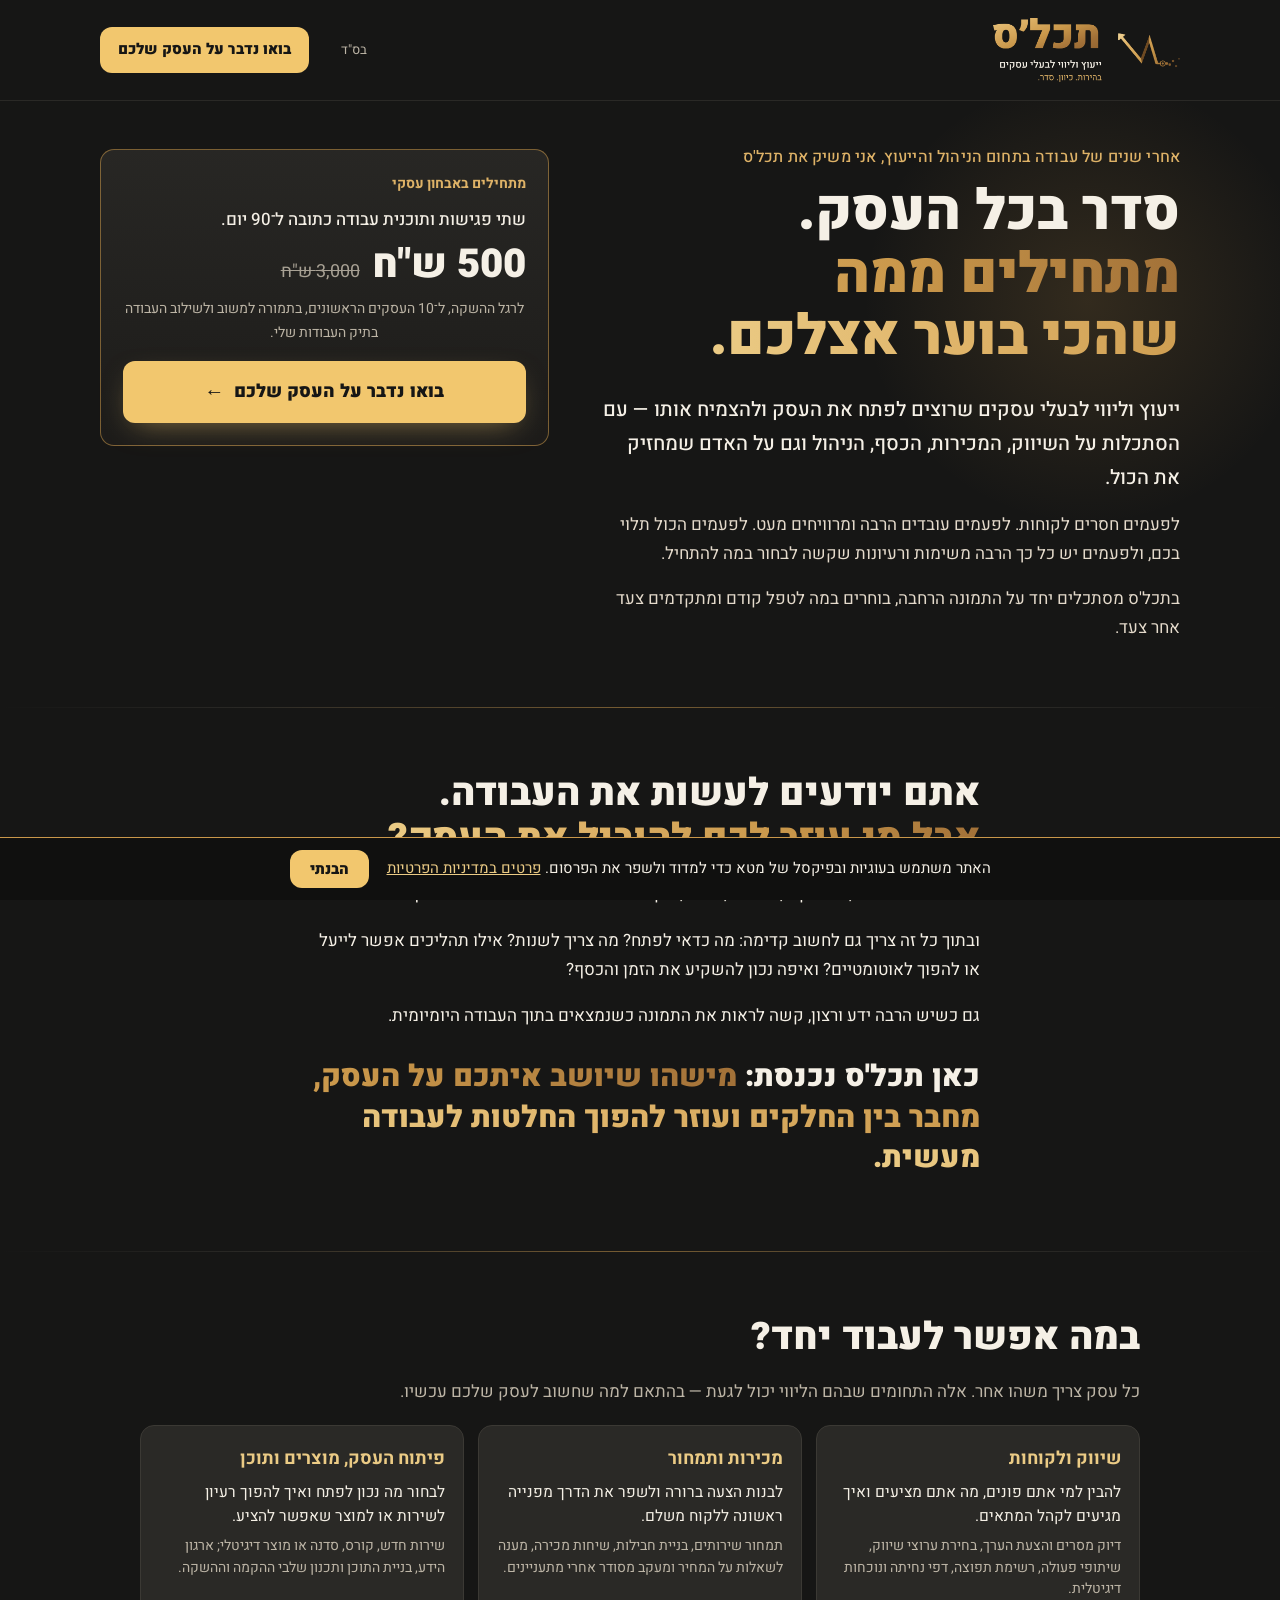
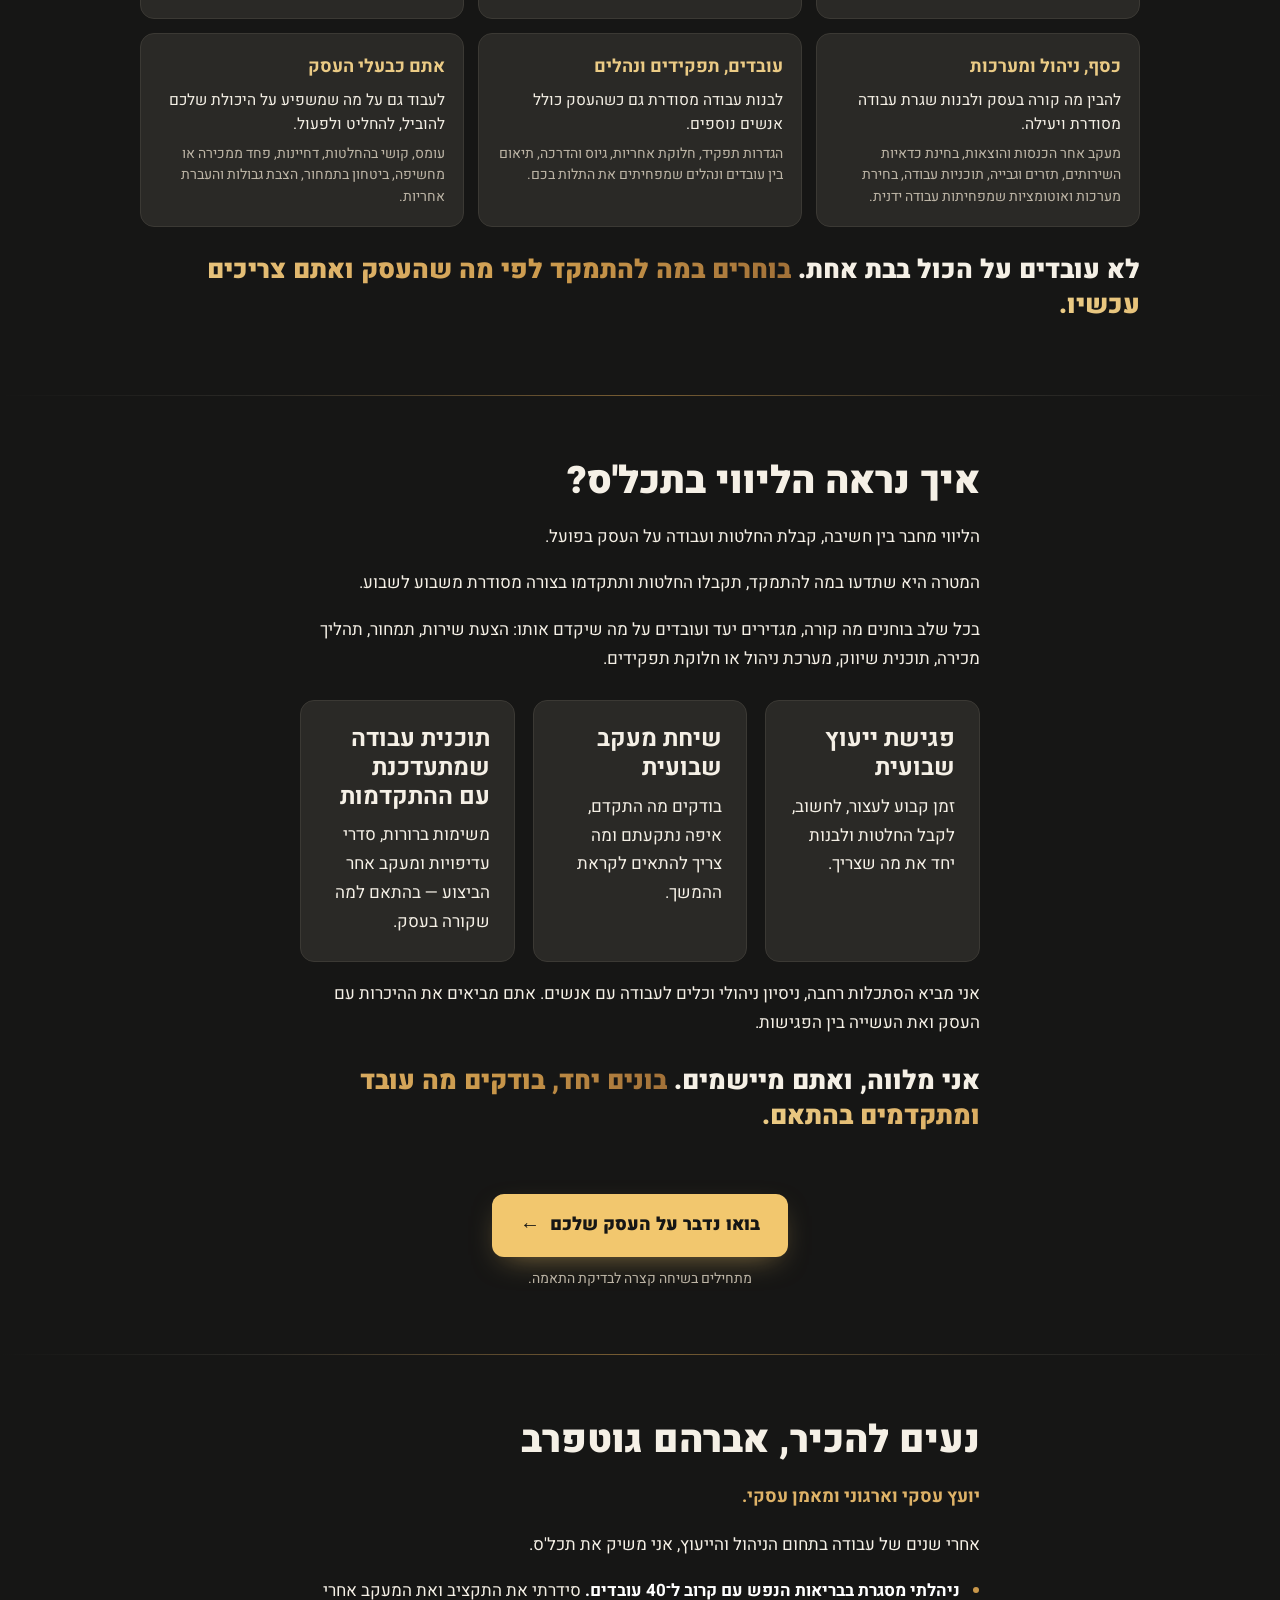
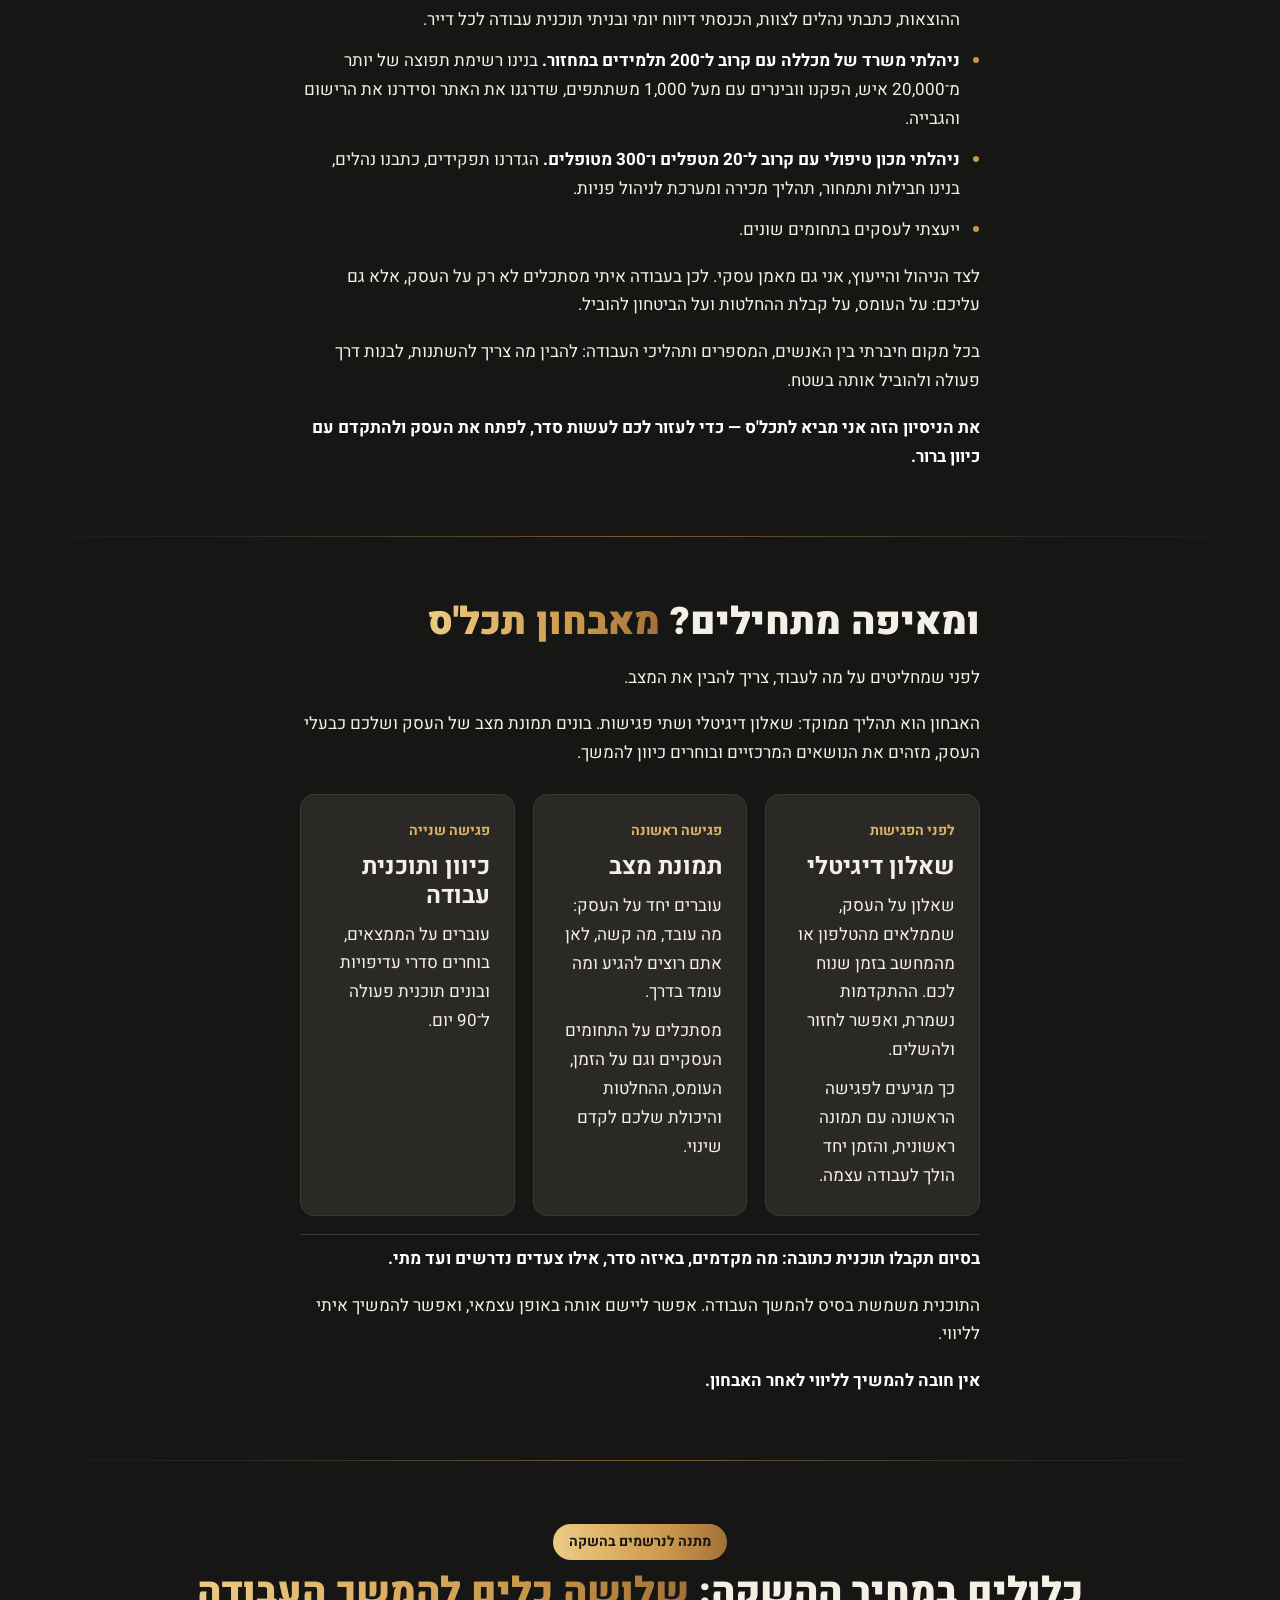
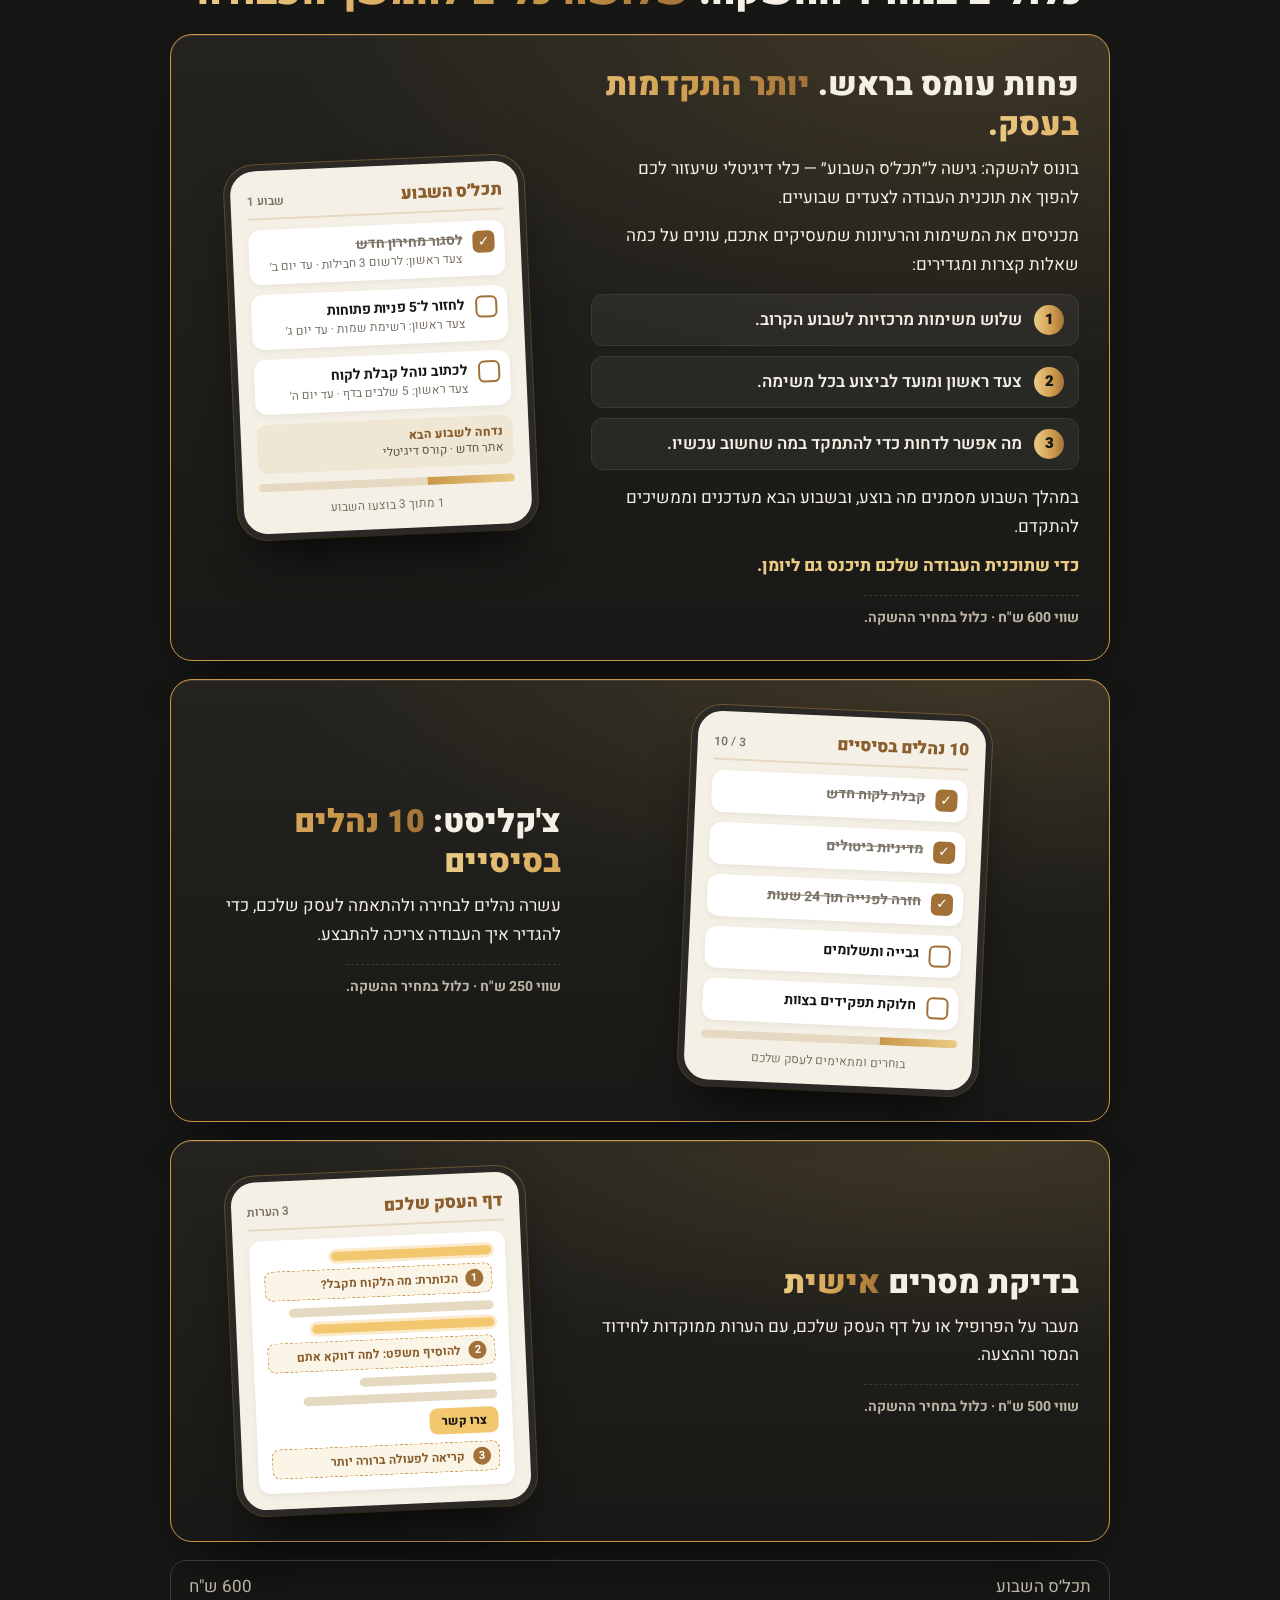
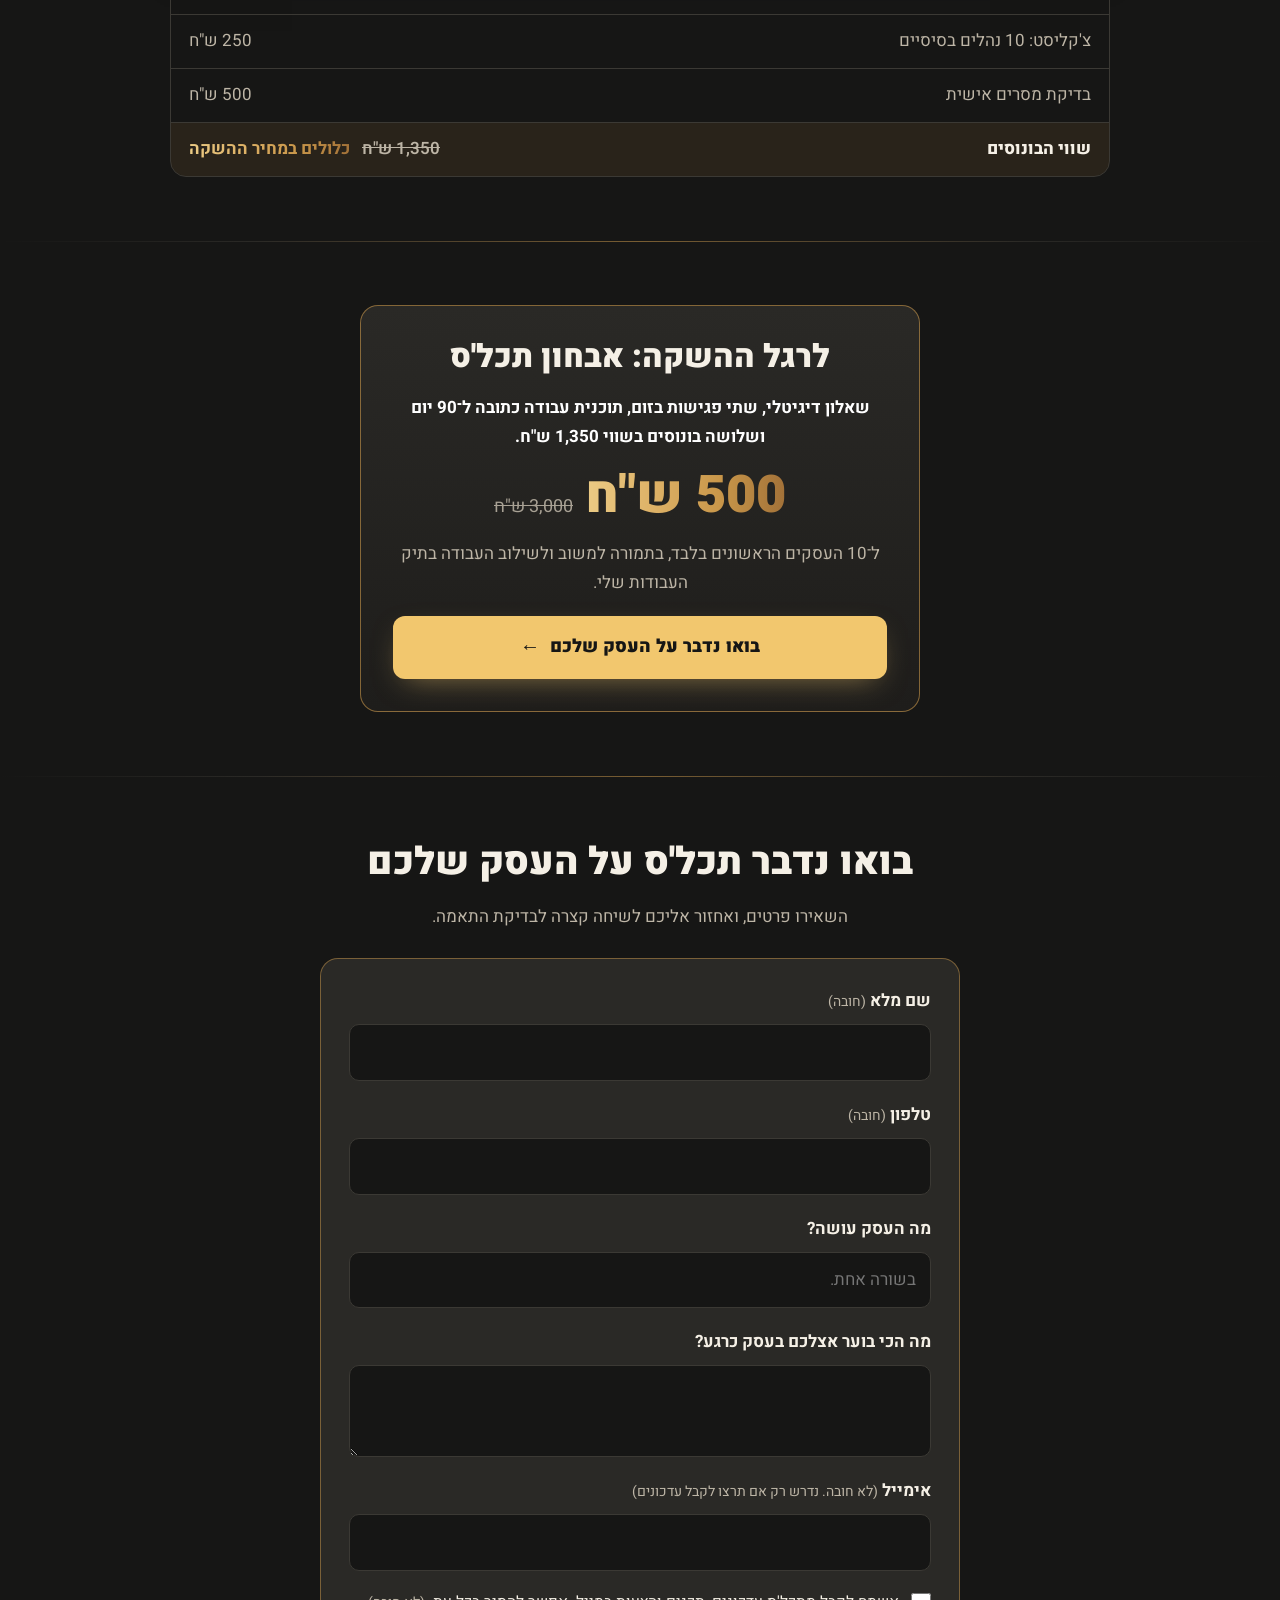
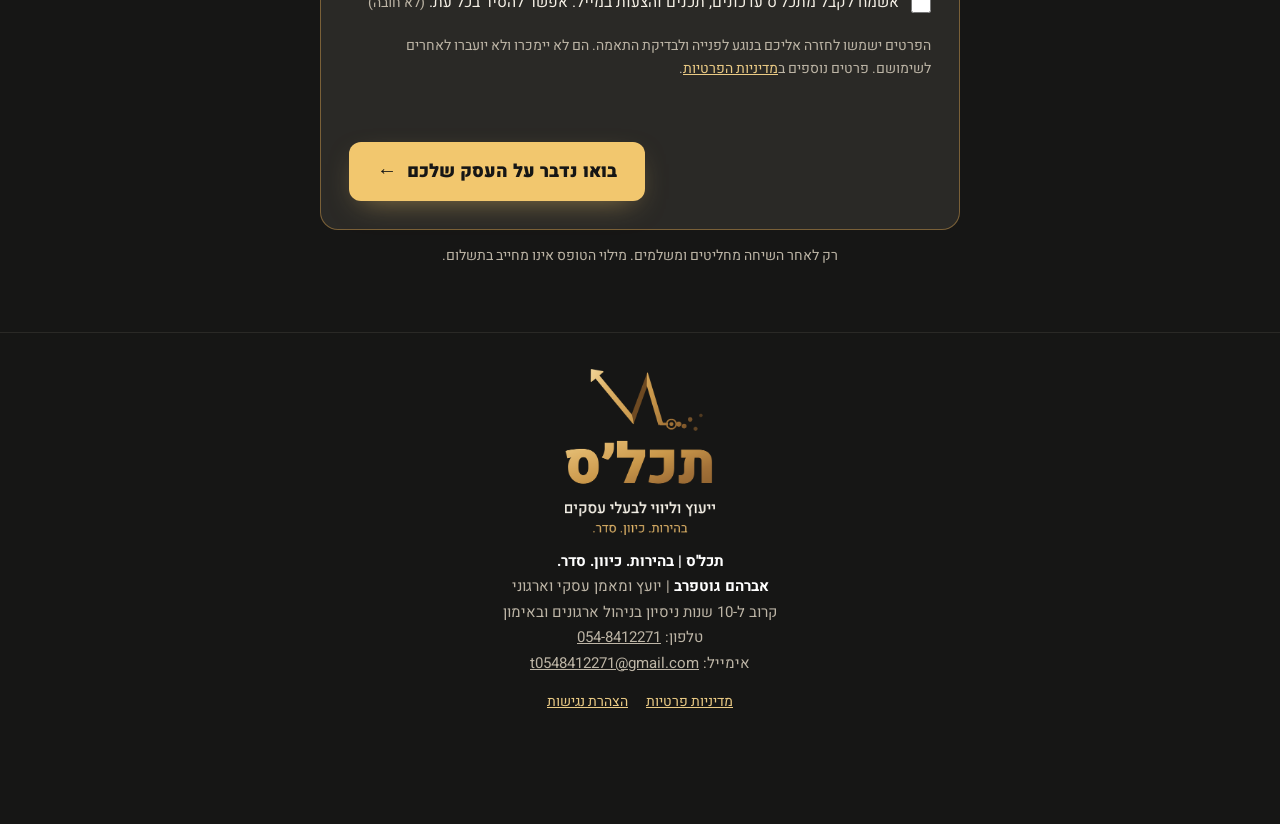
==== commit 13a7ab36: "Bonuses: remove the numbered and 'new' tags Co-Authored-By: Claude Opus 5.5 <noreply@anthropic.com>" ====
--- a/index.html
+++ b/index.html
@@ -487,7 +487,6 @@
       </div>
       <div class="bx-feature">
         <div class="bx-copy">
-          <div class="bx-tags"><span class="bx-tag">בונוס 1</span><span class="bx-tag new">חדש</span></div>
           <p class="bx-lead">פחות עומס בראש. <span class="gold">יותר התקדמות בעסק.</span></p>
           <p>בונוס להשקה: גישה ל״תכל׳ס השבוע״ — כלי דיגיטלי שיעזור לכם להפוך את תוכנית העבודה לצעדים שבועיים.</p>
           <p>מכניסים את המשימות והרעיונות שמעסיקים אתכם, עונים על כמה שאלות קצרות ומגדירים:</p>
@@ -514,7 +513,6 @@
       </div>
       <div class="bx-feature flip">
         <div class="bx-copy">
-          <div class="bx-tags"><span class="bx-tag">בונוס 2</span></div>
           <p class="bx-lead">צ&#39;קליסט: <span class="gold">10 נהלים בסיסיים</span></p>
           <p>עשרה נהלים לבחירה ולהתאמה לעסק שלכם, כדי להגדיר איך העבודה צריכה להתבצע.</p>
           <span class="bx-val">שווי 250 ש"ח · כלול במחיר ההשקה.</span>
@@ -534,7 +532,6 @@
       </div>
       <div class="bx-feature">
         <div class="bx-copy">
-          <div class="bx-tags"><span class="bx-tag">בונוס 3</span></div>
           <p class="bx-lead">בדיקת מסרים <span class="gold">אישית</span></p>
           <p>מעבר על הפרופיל או על דף העסק שלכם, עם הערות ממוקדות לחידוד המסר וההצעה.</p>
           <span class="bx-val">שווי 500 ש"ח · כלול במחיר ההשקה.</span>
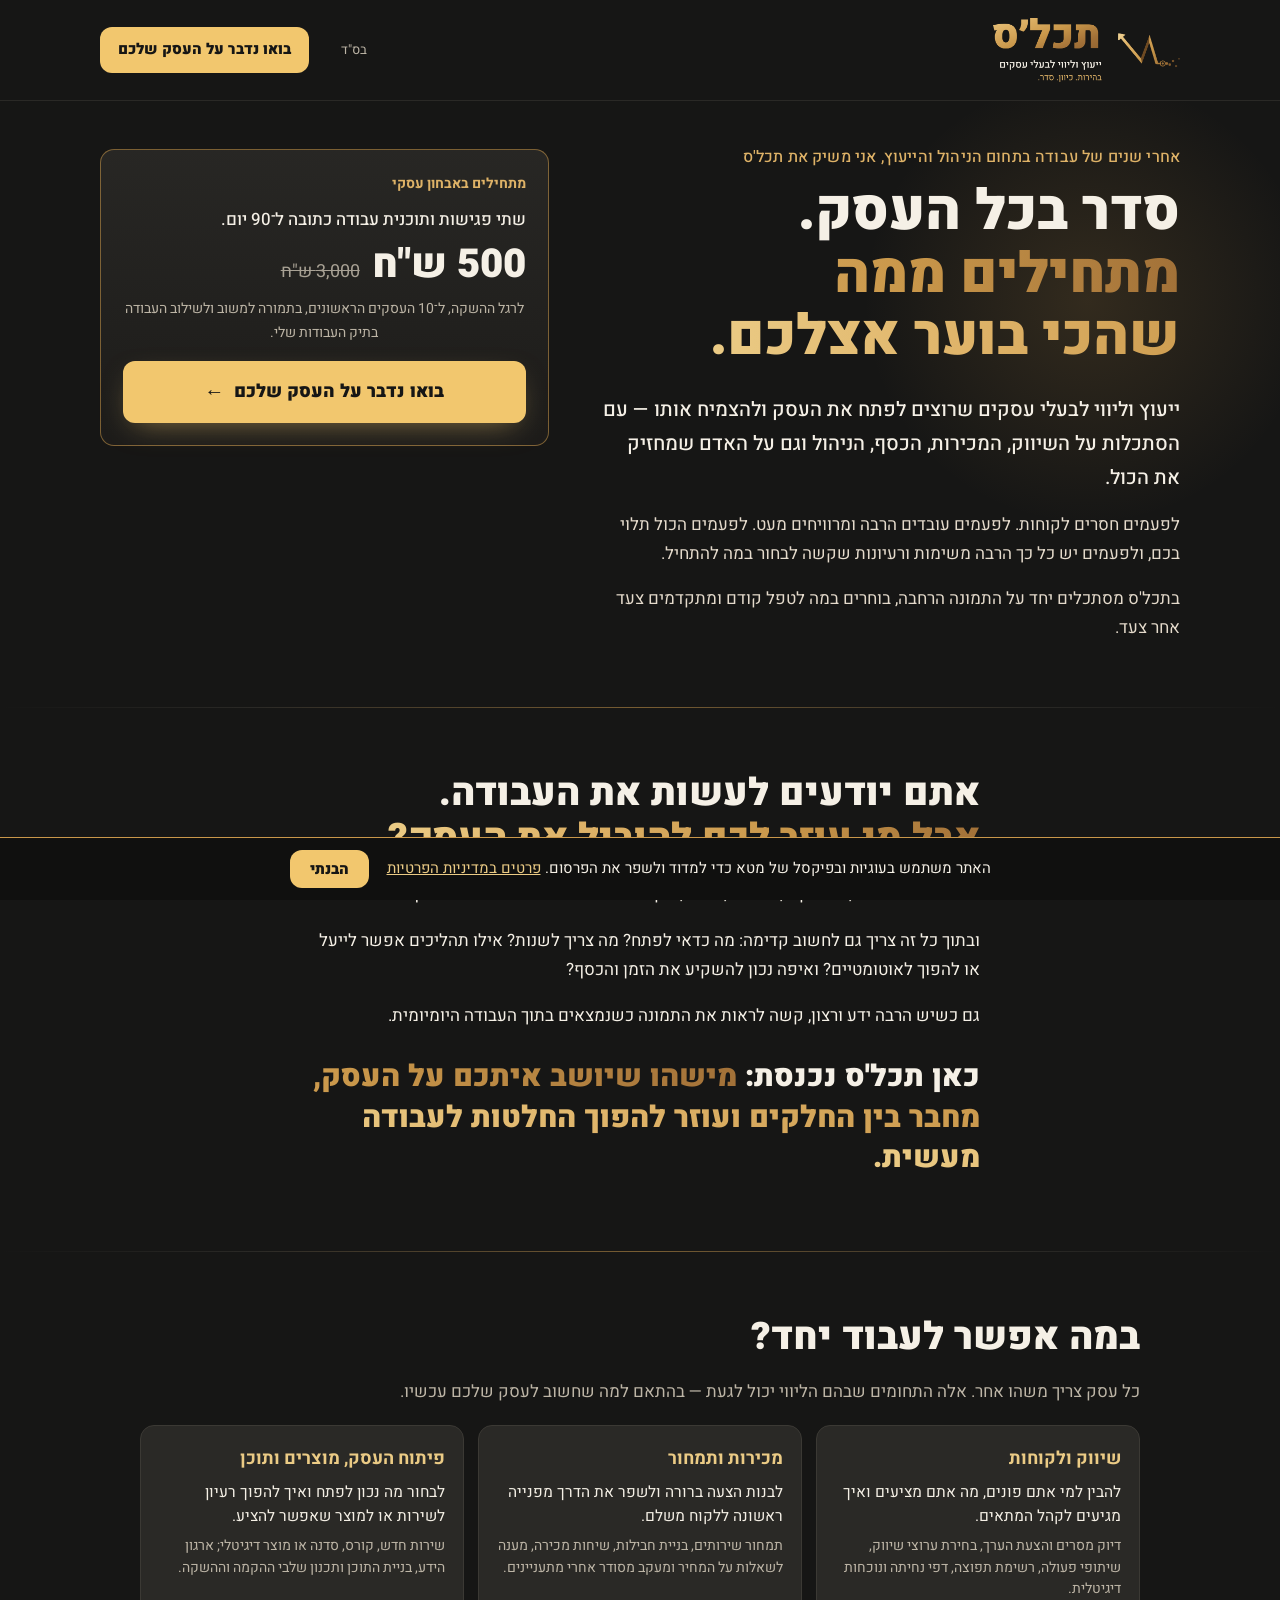
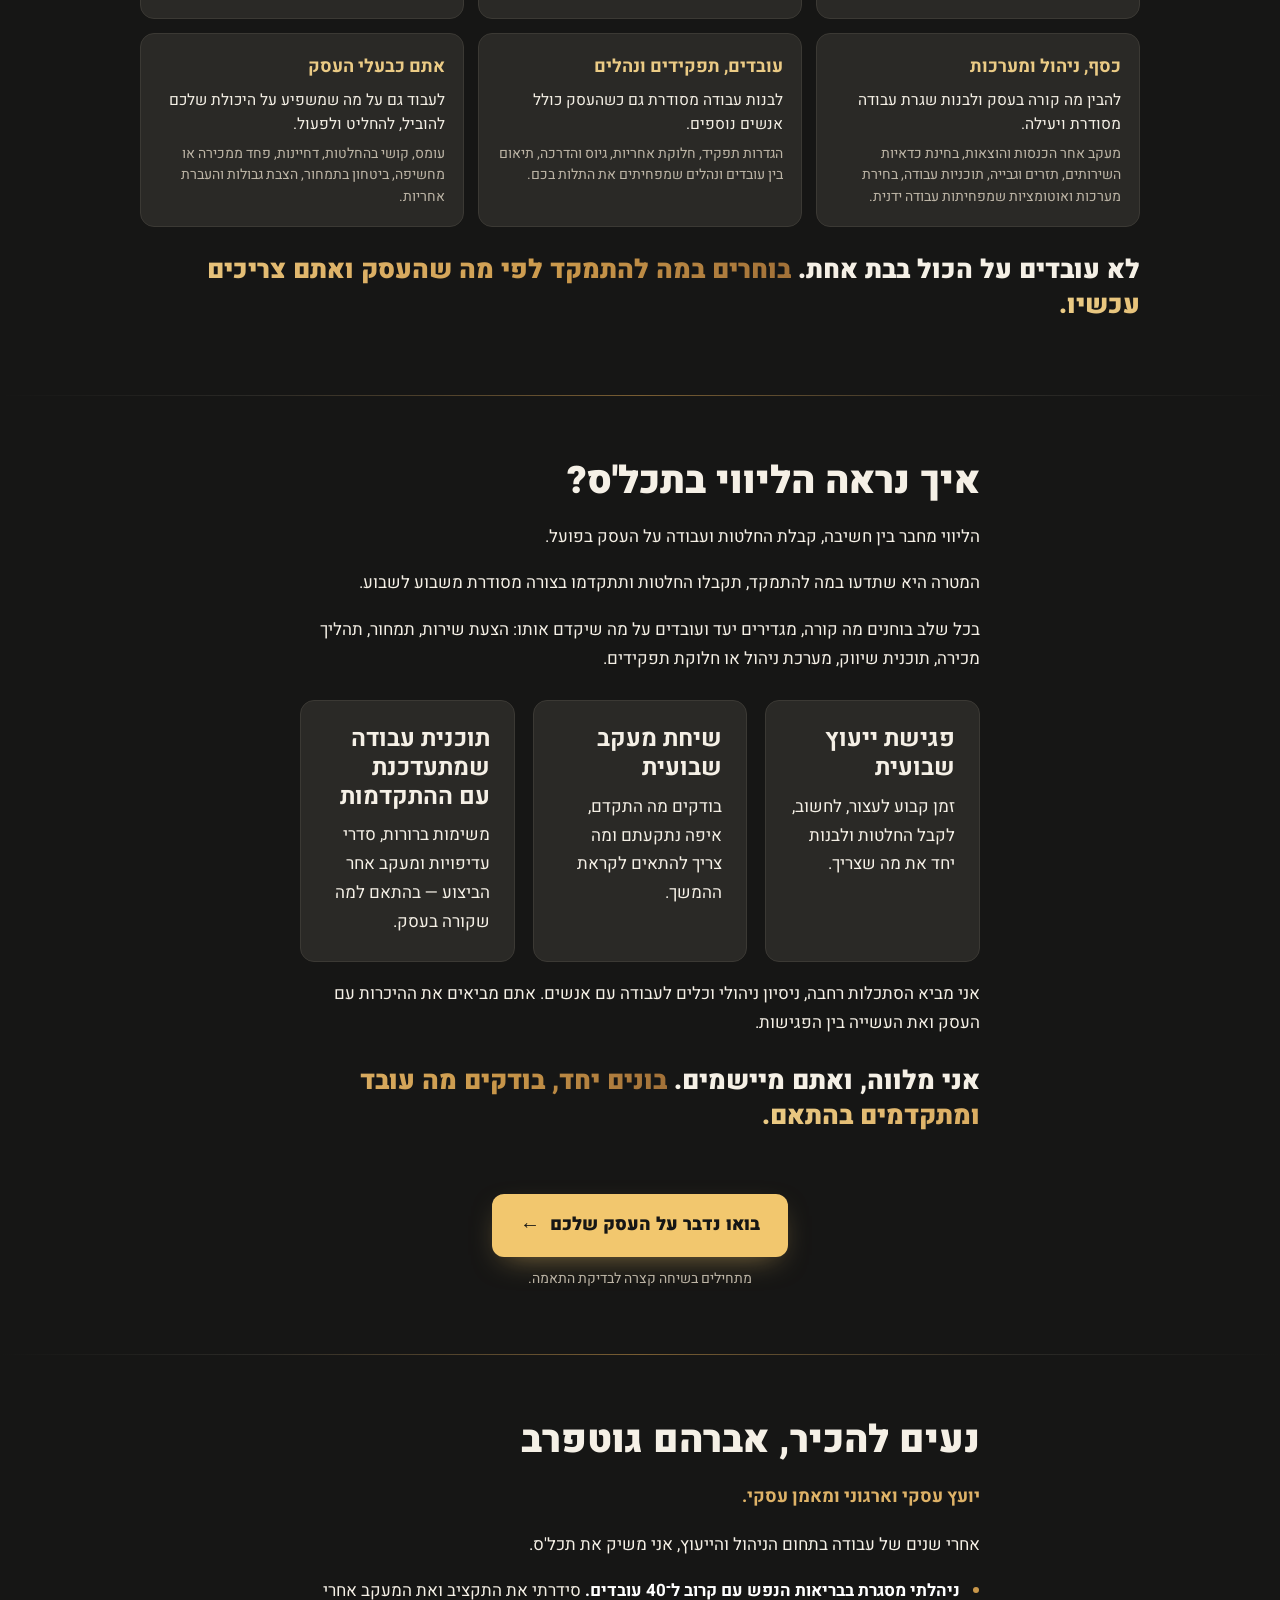
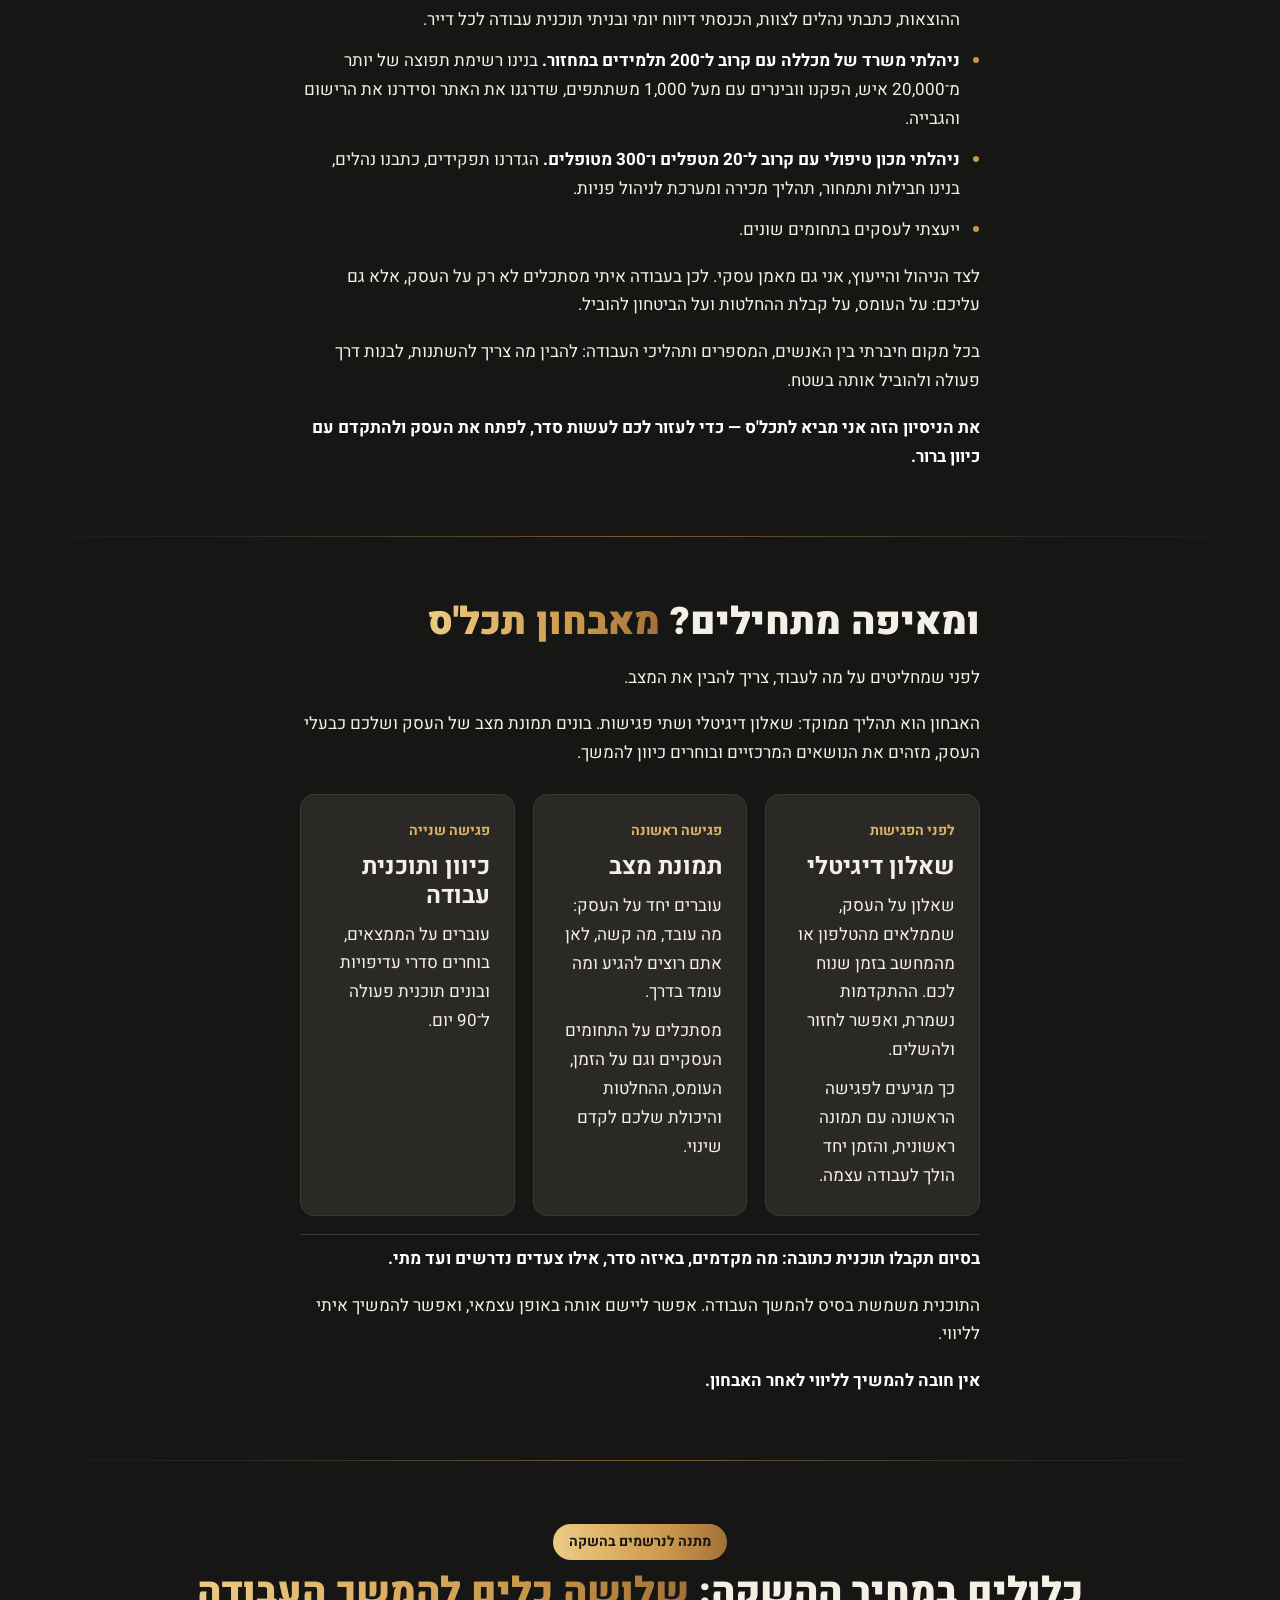
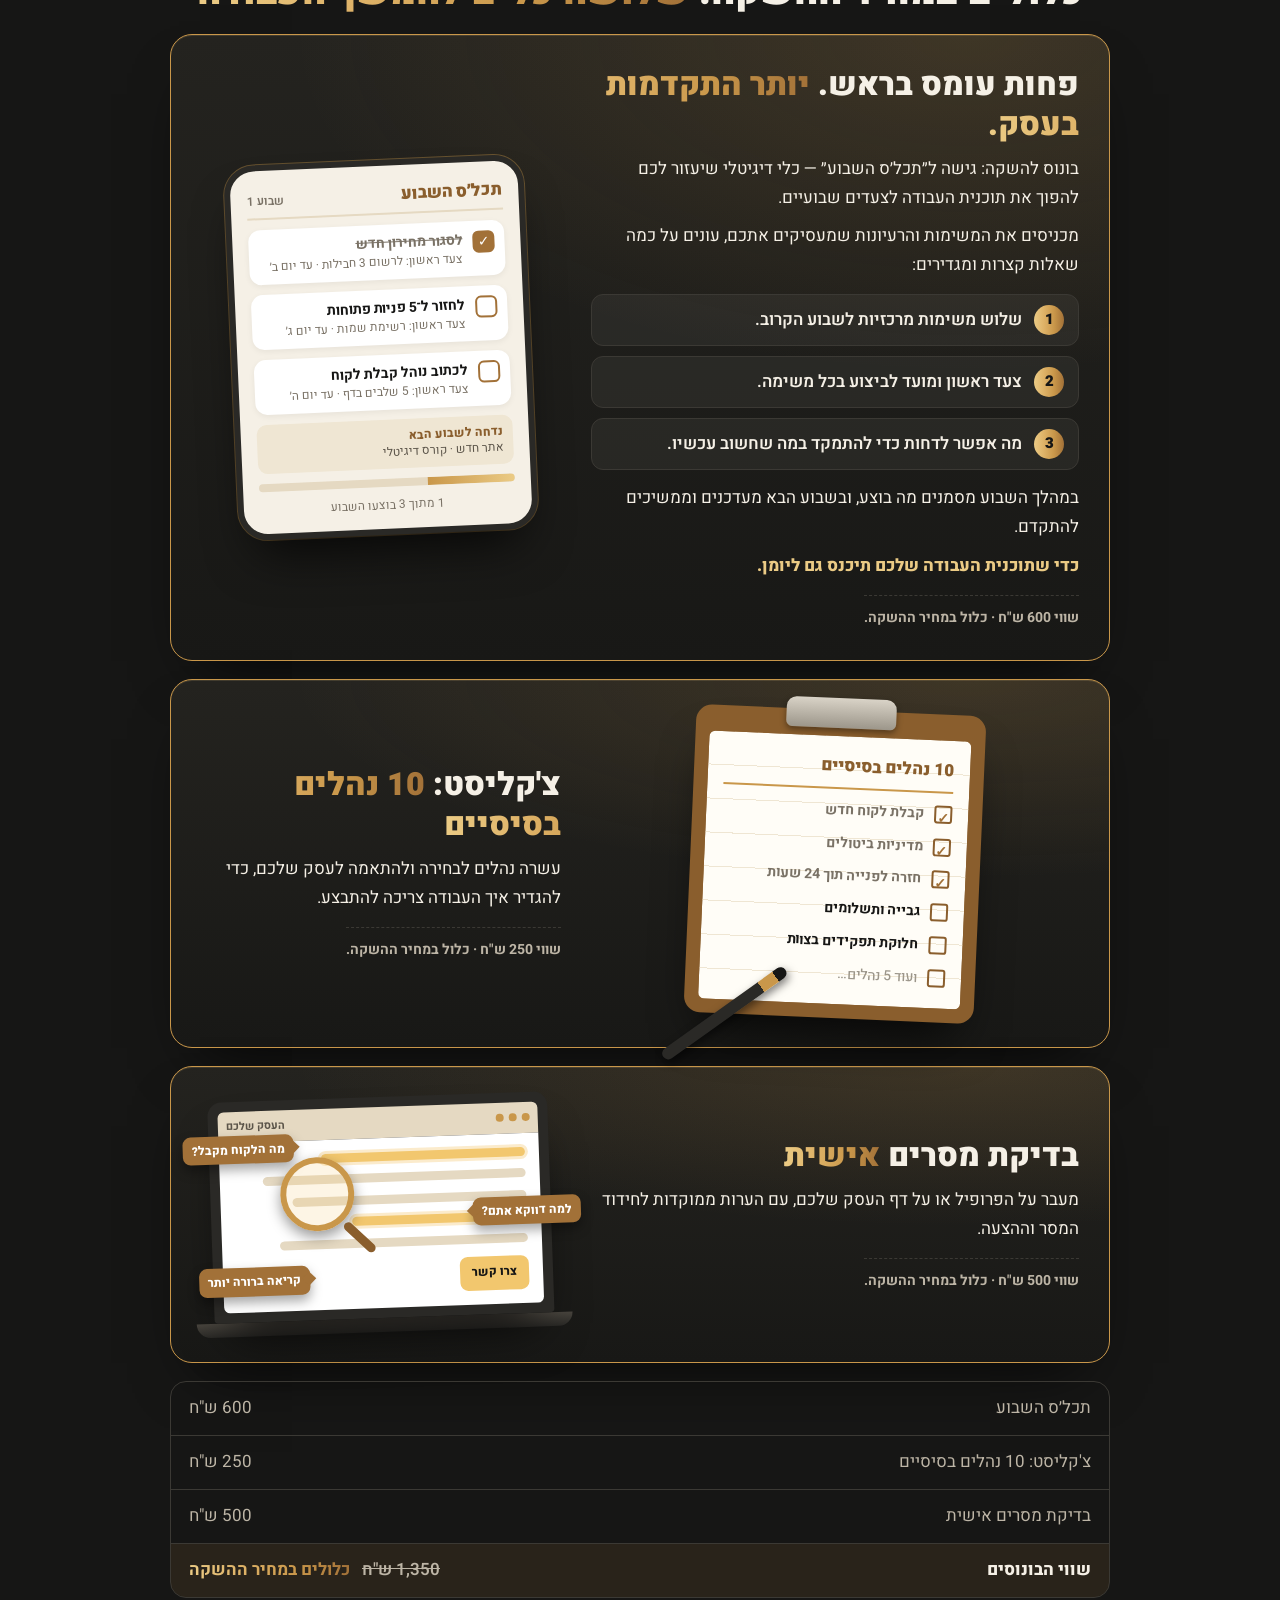
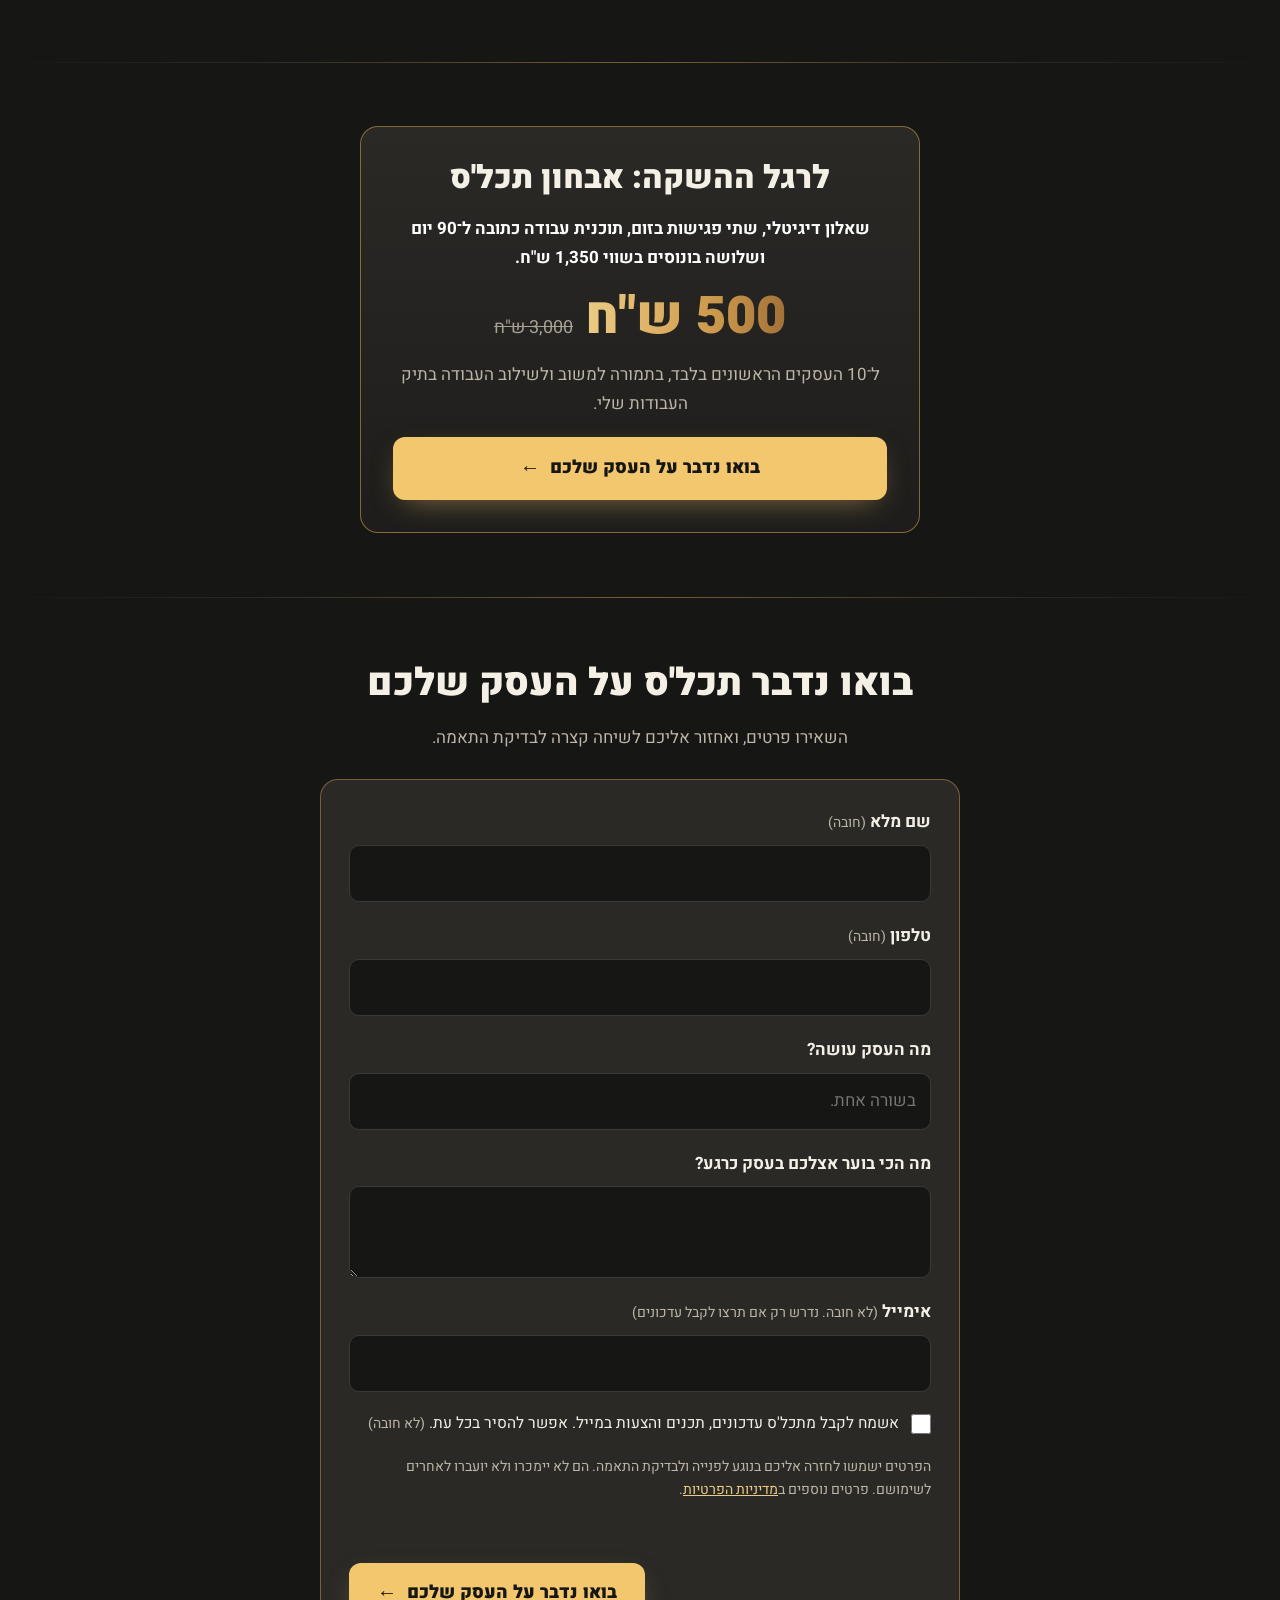
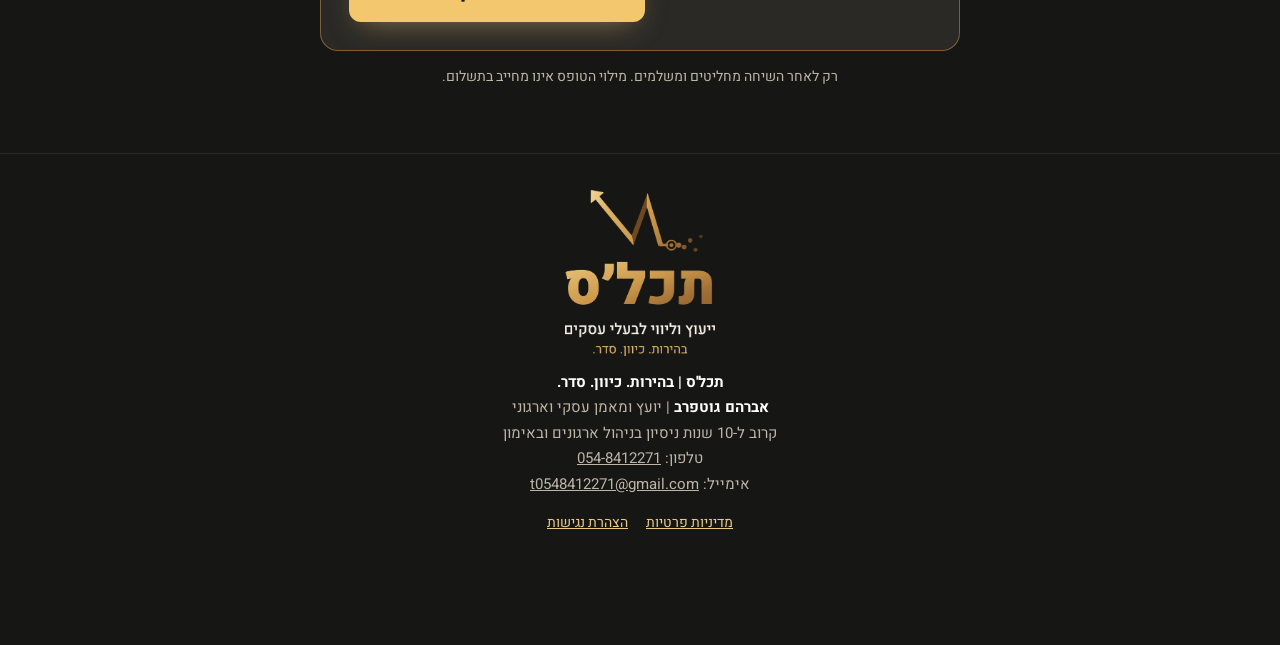
==== commit 9d2b2bdf: "Bonuses: a different illustration for each bonus (phone, clipboard, laptop) Co-Authored-By: Claude O" ====
--- a/index.html
+++ b/index.html
@@ -185,6 +185,29 @@
 .bx-row { display: flex; justify-content: space-between; gap: 12px; padding: 12px 18px; border-bottom: 1px solid var(--line); color: var(--text-2); }
 .bx-row.tot { border-bottom: 0; background: rgba(201,151,74,.1); color: var(--text); font-weight: 800; flex-wrap: wrap; }
 .bx-row.tot s { color: var(--text-2); font-weight: 600; margin-left: 8px; }
+.bx-clip { position: relative; width: 100%; max-width: 290px; background: #8A5E2D; border-radius: 16px; padding: 26px 14px 14px; transform: rotate(2.5deg); box-shadow: 0 30px 50px -20px rgba(0,0,0,.8); }
+.bx-clip-top { position: absolute; top: -12px; left: 50%; transform: translateX(-50%); width: 110px; height: 30px; border-radius: 10px 10px 6px 6px; background: linear-gradient(180deg, #d9d3c7, #9c968a); box-shadow: 0 3px 6px rgba(0,0,0,.4); }
+.bx-paper { background: #FFFDF7; border-radius: 6px; padding: 16px 16px 18px; display: grid; gap: 9px; color: #161615; background-image: repeating-linear-gradient(180deg, transparent 0 33px, #EFE6D3 33px 34px); }
+.bx-paper-h { font-weight: 900; font-size: 17px; color: #8A5E2D; border-bottom: 2px solid #C9974A; padding-bottom: 6px; }
+.bx-pl { display: flex; align-items: center; gap: 10px; font-size: 14px; font-weight: 700; }
+.bx-pl i { flex: none; width: 18px; height: 18px; border: 2px solid #8A5E2D; border-radius: 3px; display: grid; place-items: center; font-style: normal; font-size: 14px; font-weight: 900; color: #A27138; }
+.bx-pl.on { color: #7a7266; }
+.bx-pl.dim { color: #9c968a; font-weight: 500; }
+.bx-pen { position: absolute; left: -34px; bottom: -6px; width: 150px; height: 12px; border-radius: 6px; background: linear-gradient(90deg, #2A2926 0 80%, #C9974A 80% 92%, #161615 92%); transform: rotate(-38deg); box-shadow: 0 4px 8px rgba(0,0,0,.5); }
+.bx-lap { width: 100%; max-width: 340px; transform: rotate(-2deg); }
+.bx-lap-screen { position: relative; background: #2A2926; border-radius: 14px 14px 4px 4px; padding: 10px; box-shadow: 0 30px 50px -20px rgba(0,0,0,.8); }
+.bx-lap-bar { display: flex; align-items: center; gap: 5px; background: #E5D9C2; border-radius: 6px 6px 0 0; padding: 6px 8px; font-size: 11px; color: #5c554a; font-weight: 700; }
+.bx-lap-bar i { width: 8px; height: 8px; border-radius: 50%; background: #C9974A; }
+.bx-lap-bar span { margin-inline-start: auto; }
+.bx-lap-page { background: #fff; padding: 14px; display: grid; gap: 9px; min-height: 170px; border-radius: 0 0 6px 6px; }
+.bx-lap-base { height: 14px; margin: 0 -18px; background: linear-gradient(180deg, #4a463f, #2A2926); border-radius: 0 0 14px 14px; }
+.bx-mark { position: absolute; font-size: 12px; font-weight: 800; color: #fff; background: #A27138; border-radius: 8px; padding: 4px 9px; box-shadow: 0 6px 12px rgba(0,0,0,.35); white-space: nowrap; }
+.bx-mark::after { content: ""; position: absolute; width: 10px; height: 10px; background: #A27138; transform: rotate(45deg); }
+.bx-mark.m1 { top: 34px; left: -26px; } .bx-mark.m1::after { right: -4px; top: 8px; }
+.bx-mark.m2 { top: 104px; right: -30px; } .bx-mark.m2::after { left: -4px; top: 8px; }
+.bx-mark.m3 { bottom: 26px; left: -14px; } .bx-mark.m3::after { right: -4px; top: 8px; }
+.bx-lens { position: absolute; top: 58px; left: 70px; width: 74px; height: 74px; border-radius: 50%; border: 6px solid #C9974A; background: rgba(242,199,110,.18); box-shadow: 0 6px 14px rgba(0,0,0,.4); }
+.bx-lens::after { content: ""; position: absolute; width: 40px; height: 9px; background: #8A5E2D; border-radius: 5px; bottom: -18px; right: -30px; transform: rotate(45deg); }
 @media (max-width: 820px) { .bx-feature { grid-template-columns: minmax(0, 1fr); padding: 22px; } .bx-mock, .bx-feature.flip .bx-mock { order: -1; } .bx-feature.flip .bx-copy { order: 2; } }
 .bonus.feature { grid-column: 1 / -1; padding: 26px 24px; border-color: var(--gold, #C9974A); background: linear-gradient(180deg, rgba(201,151,74,.14), rgba(22,22,21,.75)); }
 .bonus.feature .lead { font-size: clamp(20px,3vw,24px); font-weight: 800; }
@@ -518,15 +541,18 @@
           <span class="bx-val">שווי 250 ש"ח · כלול במחיר ההשקה.</span>
         </div>
         <div class="bx-mock" aria-hidden="true">
-          <div class="bx-dev">
-            <div class="bx-dev-top"><span>10 נהלים בסיסיים</span><small>3 / 10</small></div>
-            <div class="bx-task done"><i>✓</i><div><strong>קבלת לקוח חדש</strong></div></div>
-            <div class="bx-task done"><i>✓</i><div><strong>מדיניות ביטולים</strong></div></div>
-            <div class="bx-task done"><i>✓</i><div><strong>חזרה לפנייה תוך 24 שעות</strong></div></div>
-            <div class="bx-task"><i></i><div><strong>גבייה ותשלומים</strong></div></div>
-            <div class="bx-task"><i></i><div><strong>חלוקת תפקידים בצוות</strong></div></div>
-            <div class="bx-prog"><span style="width:30%"></span></div>
-            <small class="bx-foot">בוחרים ומתאימים לעסק שלכם</small>
+          <div class="bx-clip">
+            <div class="bx-clip-top"></div>
+            <div class="bx-paper">
+              <div class="bx-paper-h">10 נהלים בסיסיים</div>
+              <div class="bx-pl on"><i>✓</i>קבלת לקוח חדש</div>
+              <div class="bx-pl on"><i>✓</i>מדיניות ביטולים</div>
+              <div class="bx-pl on"><i>✓</i>חזרה לפנייה תוך 24 שעות</div>
+              <div class="bx-pl"><i></i>גבייה ותשלומים</div>
+              <div class="bx-pl"><i></i>חלוקת תפקידים בצוות</div>
+              <div class="bx-pl dim"><i></i>ועוד 5 נהלים…</div>
+            </div>
+            <div class="bx-pen"></div>
           </div>
         </div>
       </div>
@@ -537,16 +563,21 @@
           <span class="bx-val">שווי 500 ש"ח · כלול במחיר ההשקה.</span>
         </div>
         <div class="bx-mock" aria-hidden="true">
-          <div class="bx-dev">
-            <div class="bx-dev-top"><span>דף העסק שלכם</span><small>3 הערות</small></div>
-            <div class="bx-page">
-              <div class="bx-ln w70 hl"></div><div class="bx-note"><b>1</b>הכותרת: מה הלקוח מקבל?</div>
-              <div class="bx-ln w90"></div><div class="bx-ln w80 hl"></div>
-              <div class="bx-note"><b>2</b>להוסיף משפט: למה דווקא אתם</div>
-              <div class="bx-ln w60"></div><div class="bx-ln w85"></div>
-              <div class="bx-btn hl">צרו קשר</div>
-              <div class="bx-note"><b>3</b>קריאה לפעולה ברורה יותר</div>
+          <div class="bx-lap">
+            <div class="bx-lap-screen">
+              <div class="bx-lap-bar"><i></i><i></i><i></i><span>העסק שלכם</span></div>
+              <div class="bx-lap-page">
+                <div class="bx-ln w70 hl"></div>
+                <div class="bx-ln w90"></div><div class="bx-ln w80"></div>
+                <div class="bx-ln w60 hl"></div><div class="bx-ln w85"></div>
+                <div class="bx-btn hl">צרו קשר</div>
+              </div>
+              <div class="bx-mark m1">מה הלקוח מקבל?</div>
+              <div class="bx-mark m2">למה דווקא אתם?</div>
+              <div class="bx-mark m3">קריאה ברורה יותר</div>
+              <div class="bx-lens"></div>
             </div>
+            <div class="bx-lap-base"></div>
           </div>
         </div>
       </div>
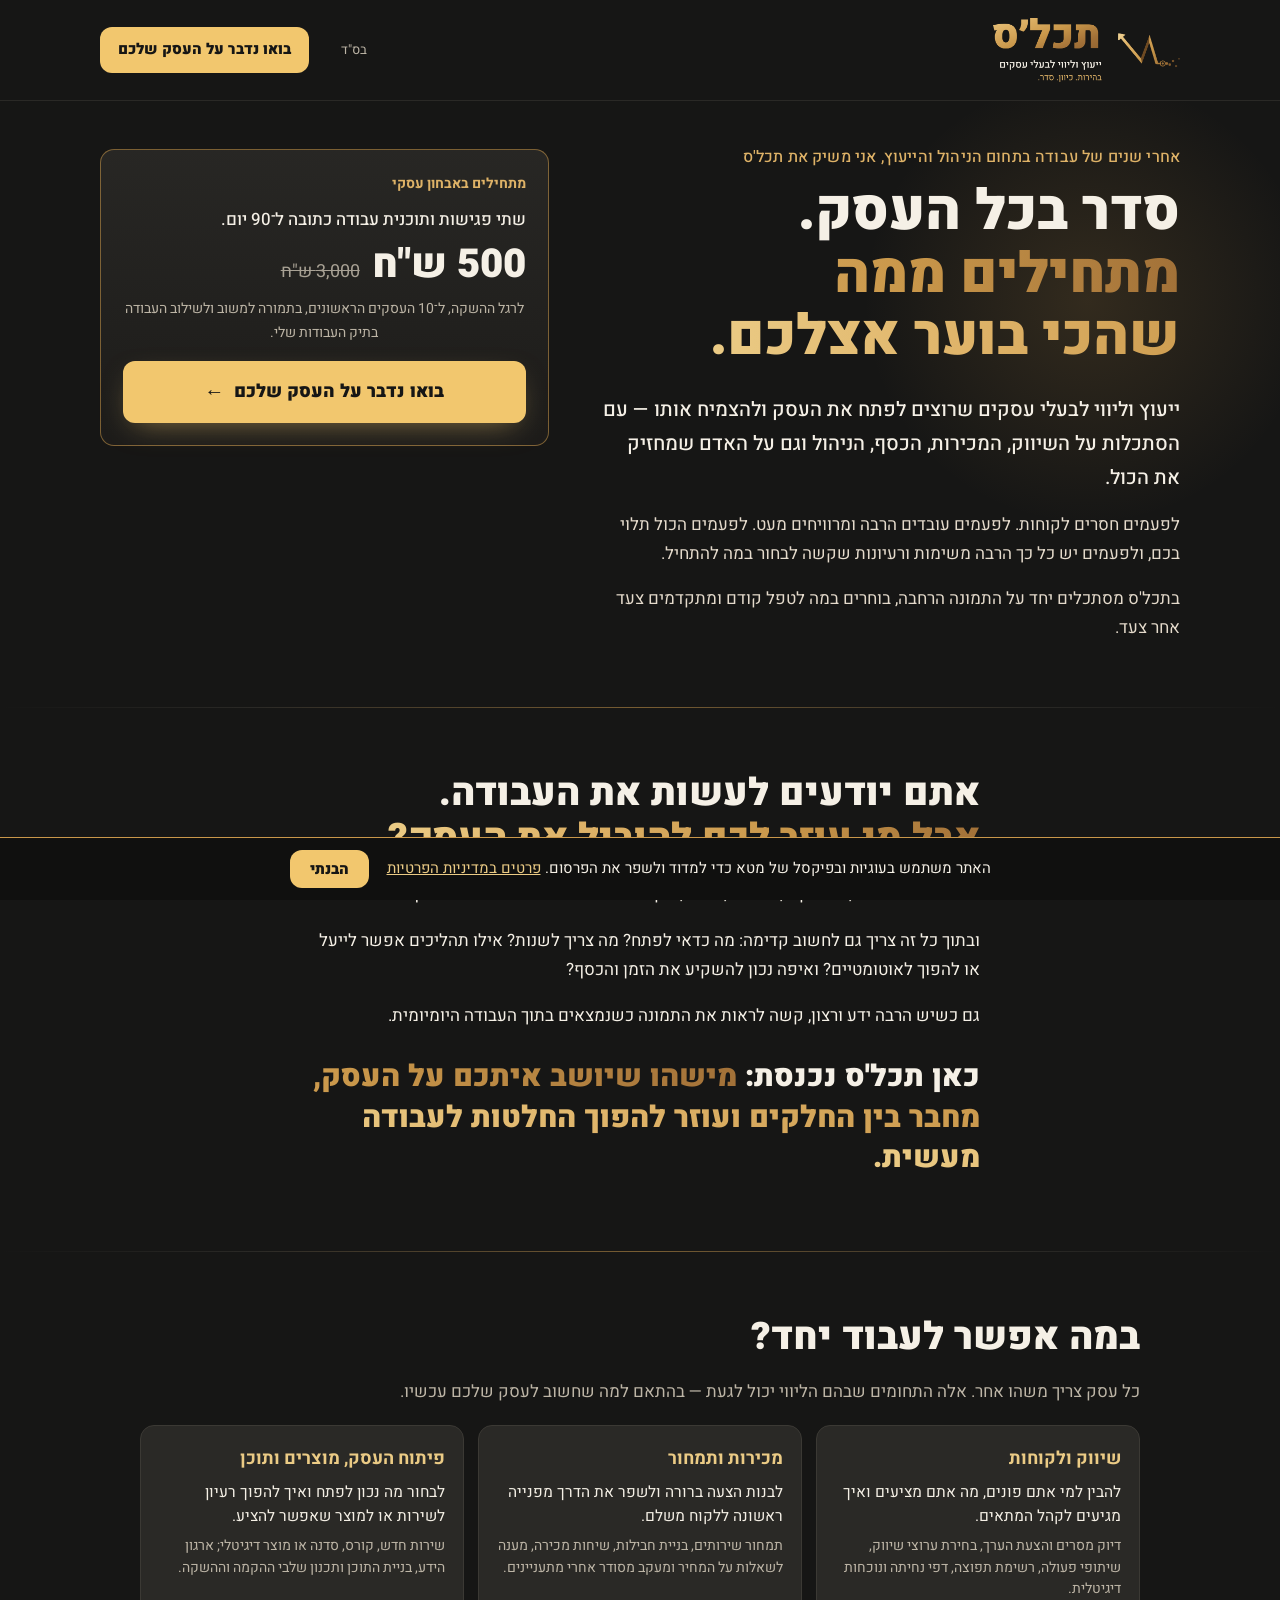
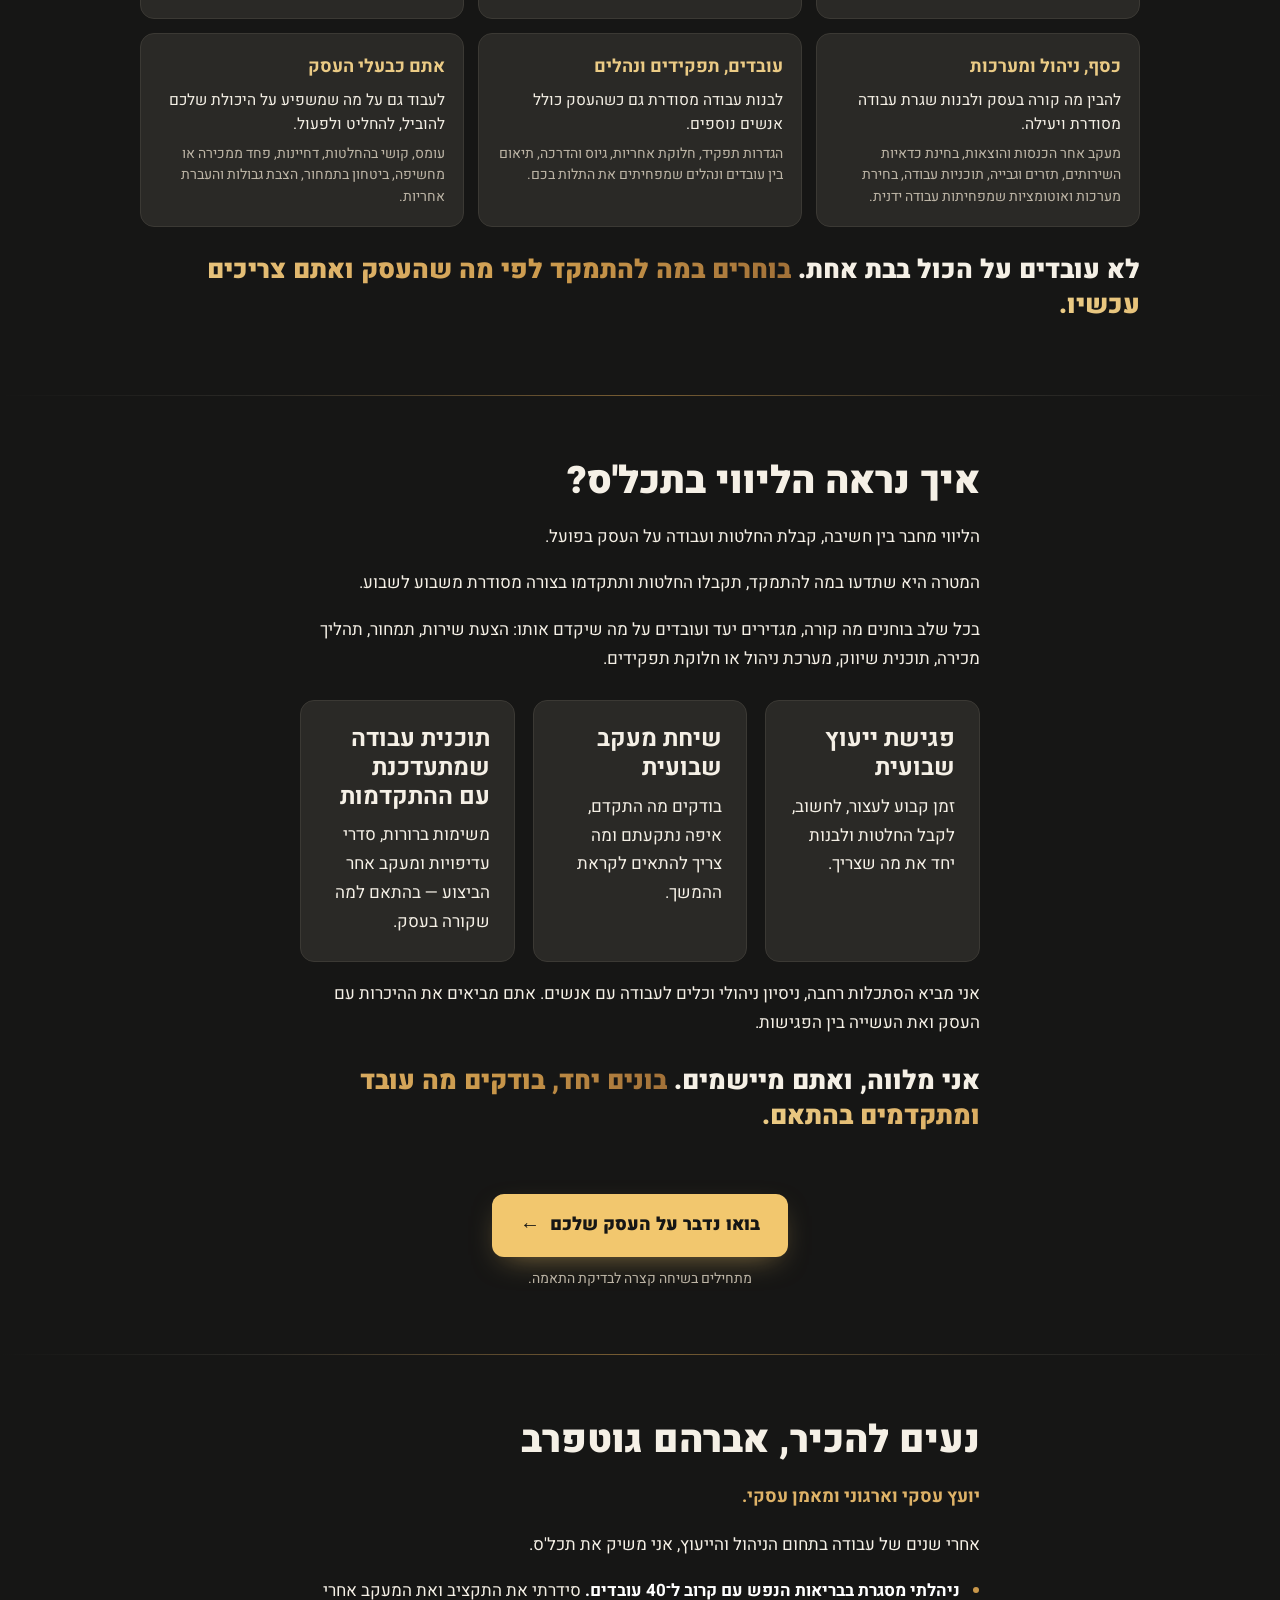
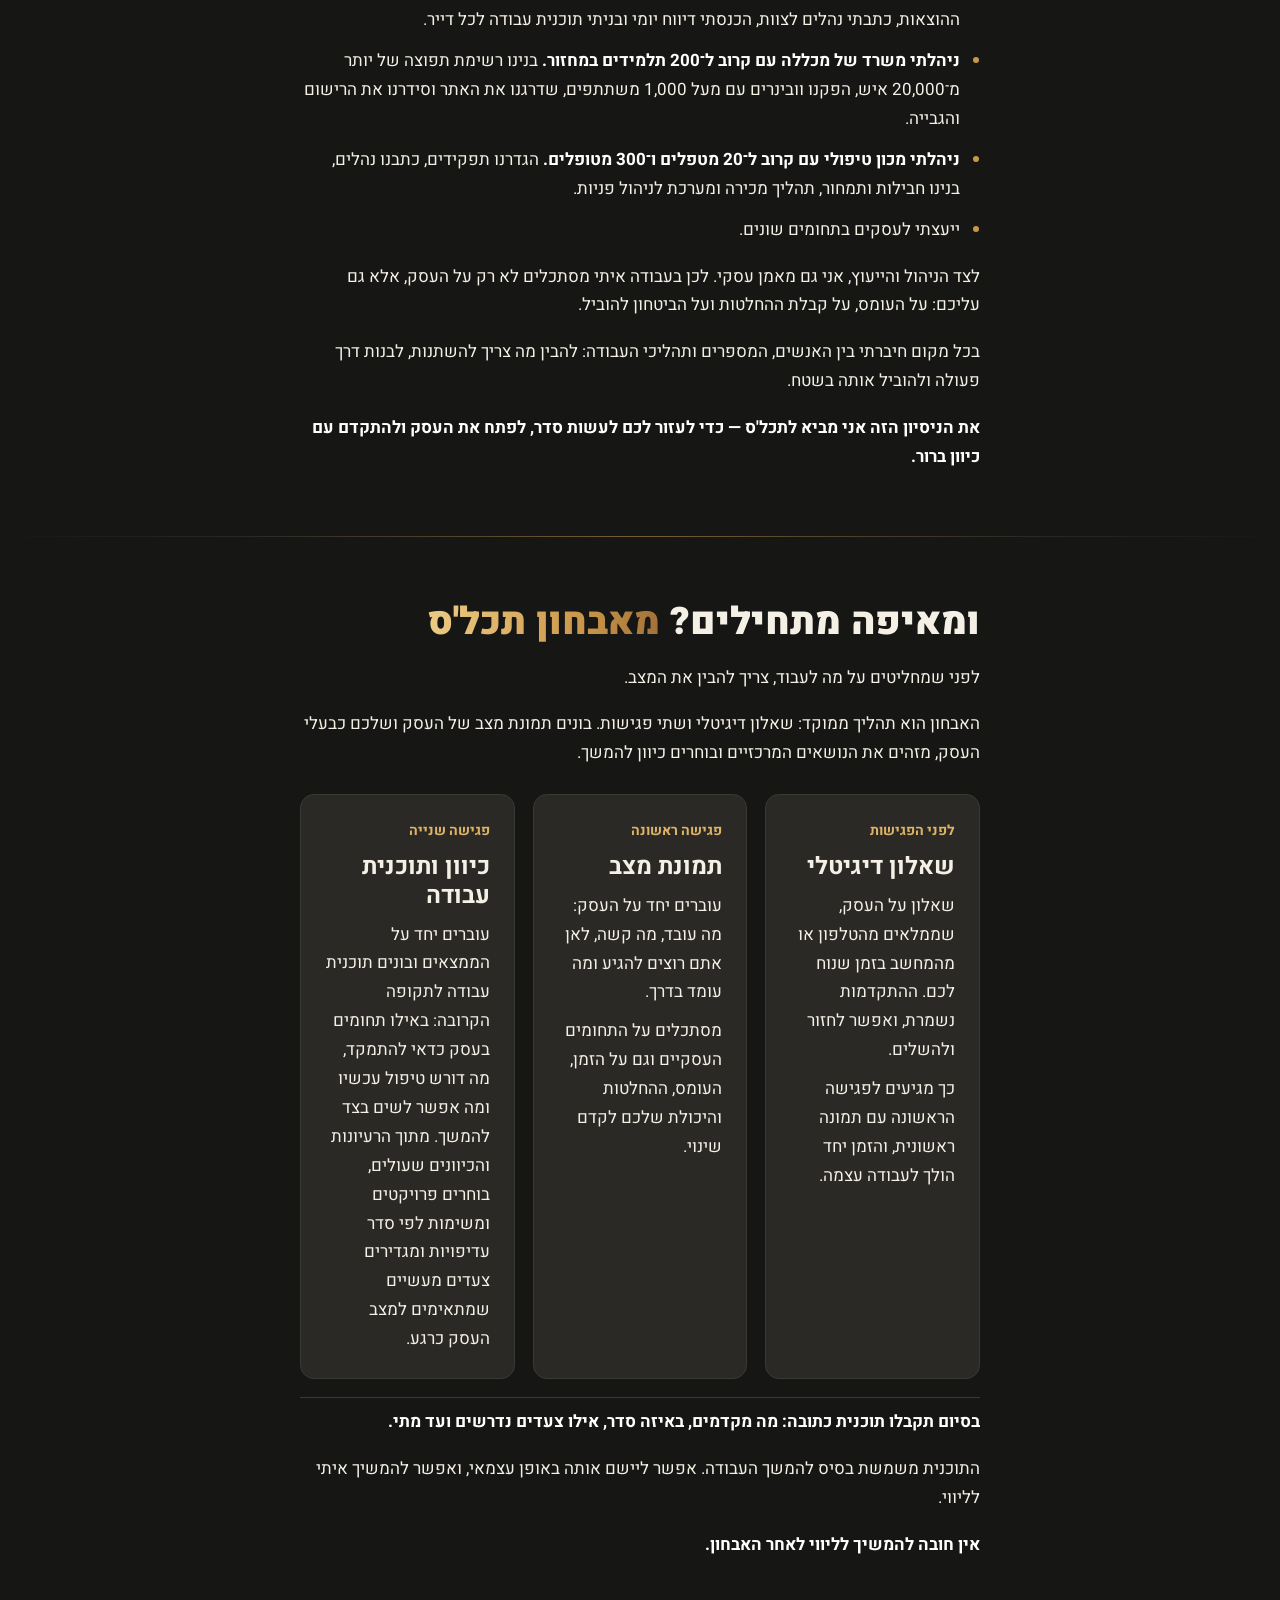
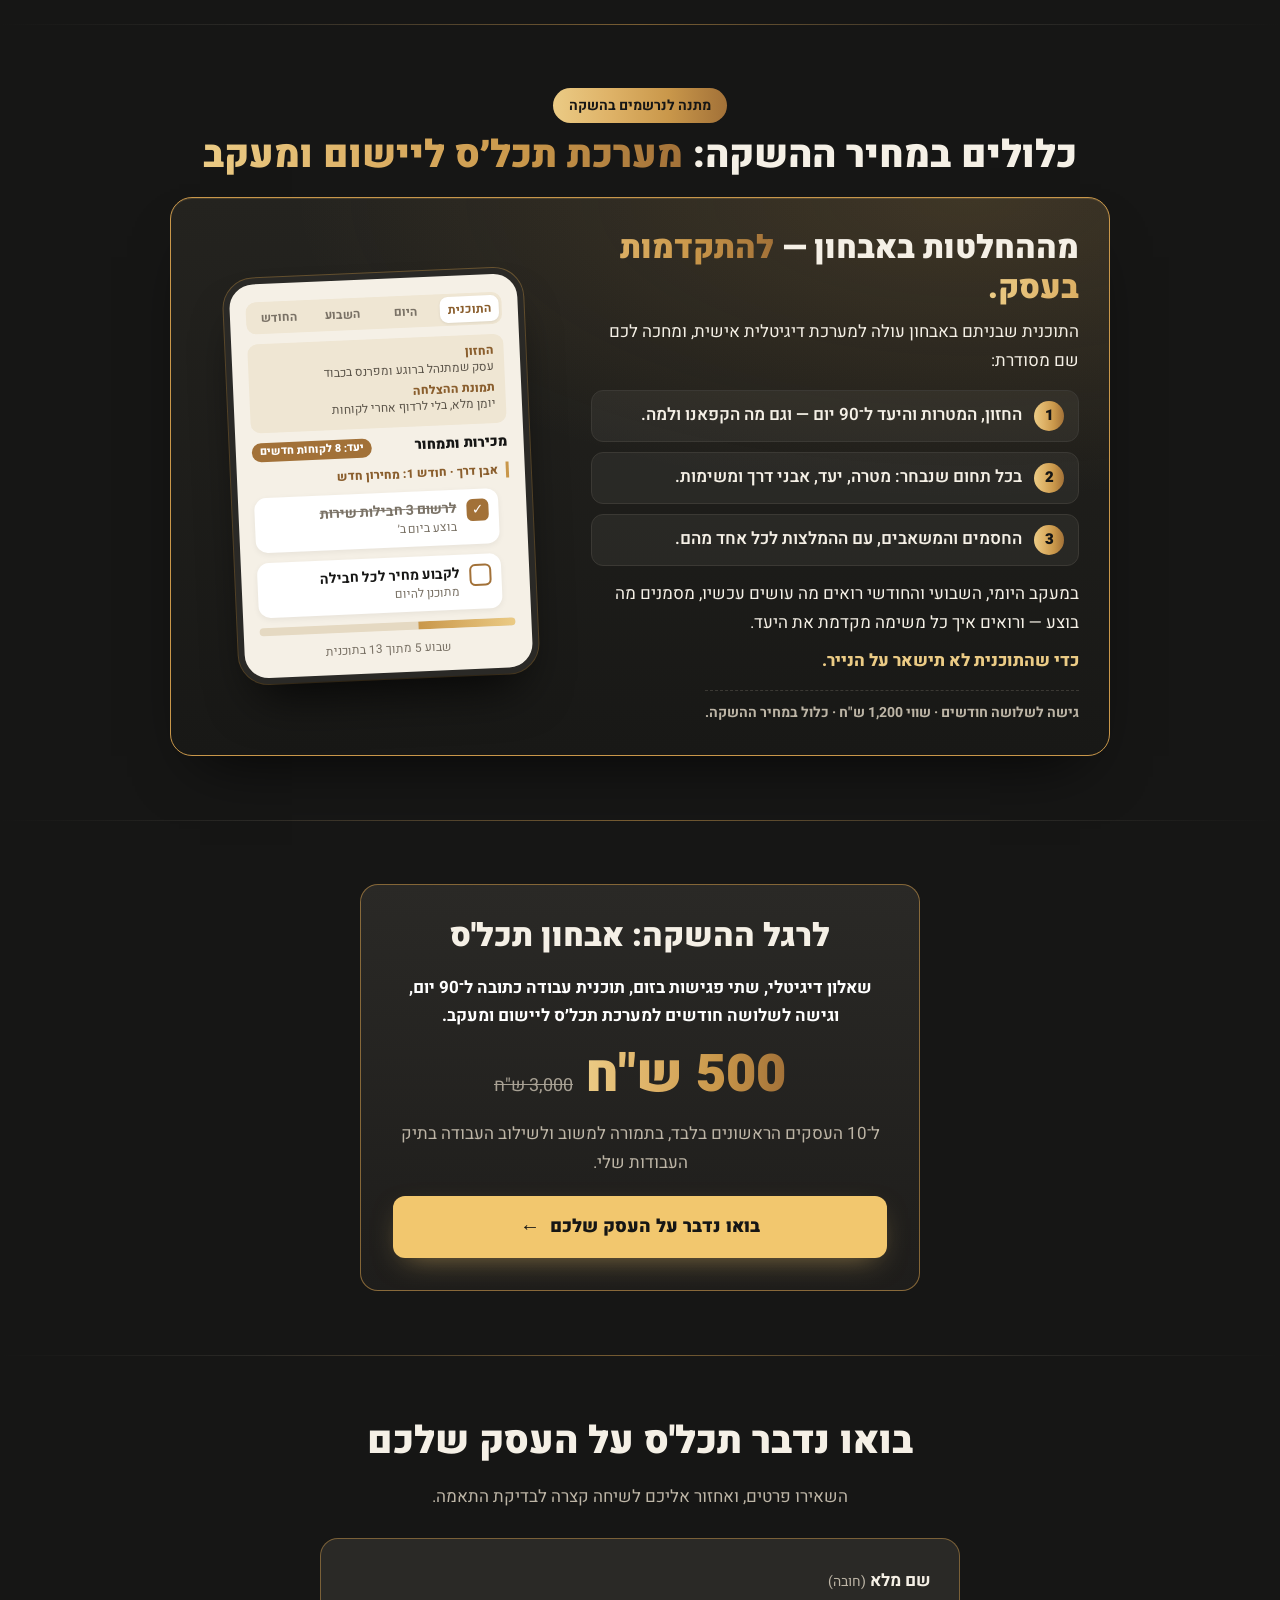
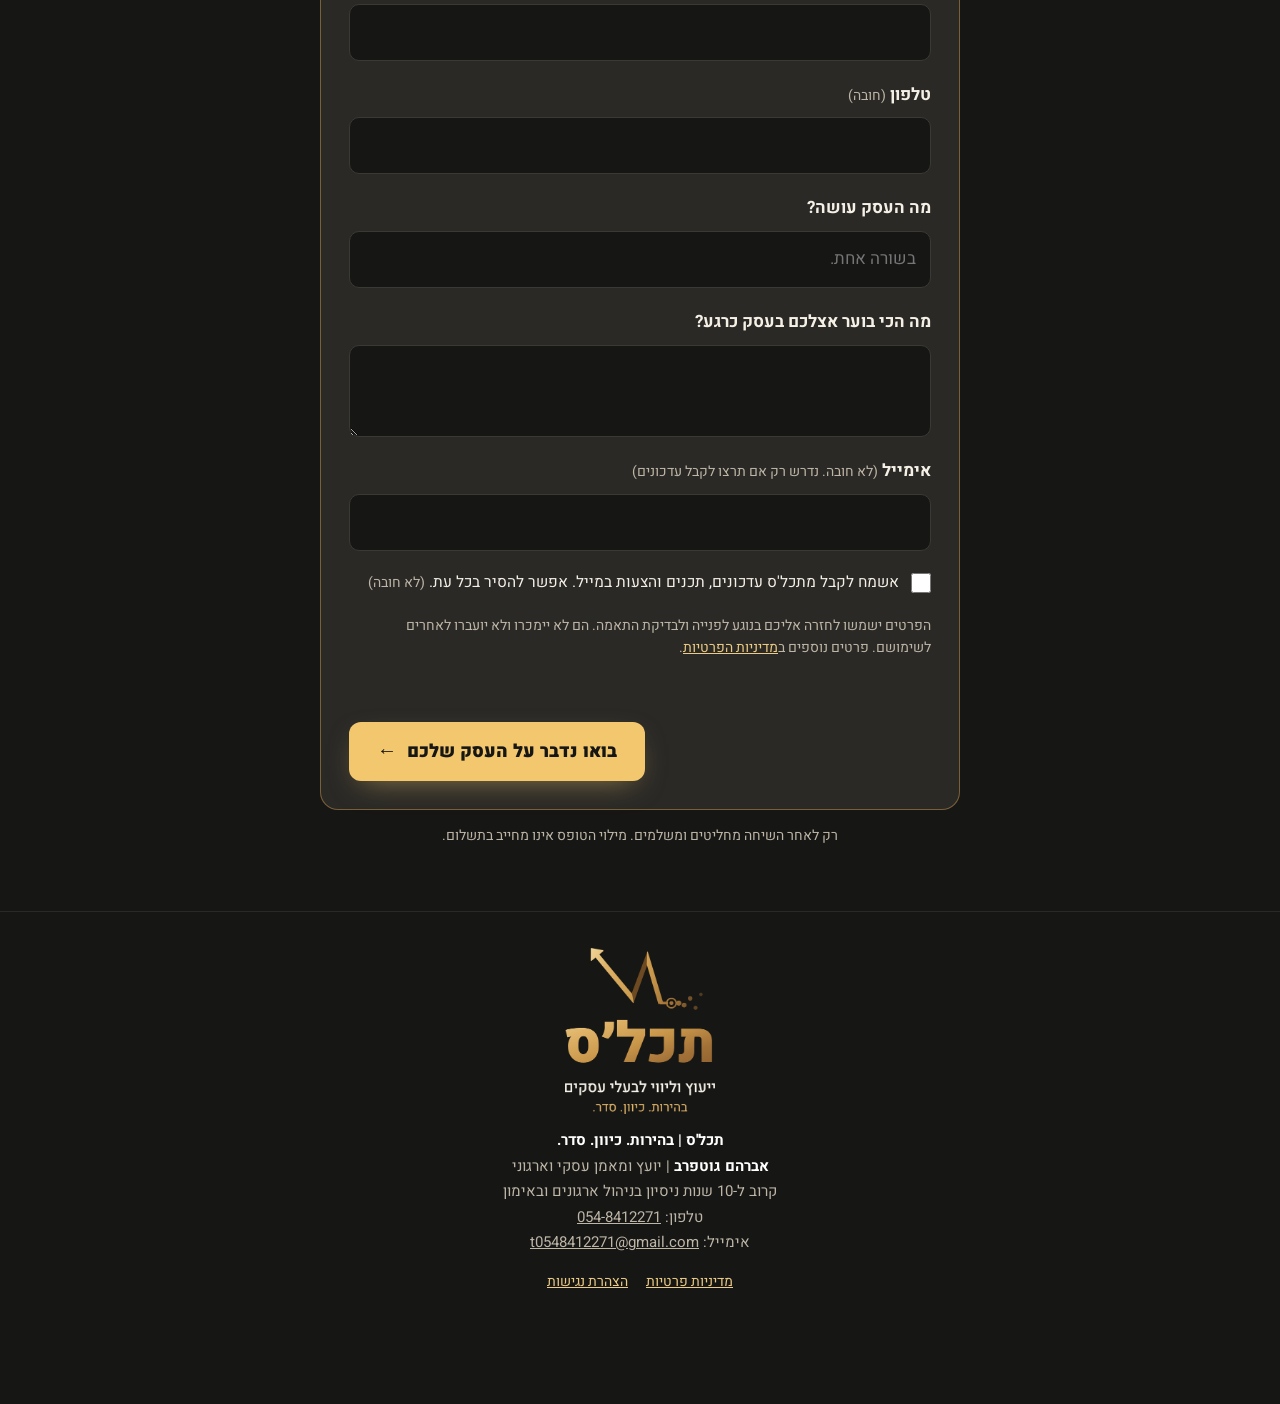
==== commit d1bd8923: "Landing: single bonus - Tachles implementation & tracking system Replace three bonuses with one syst" ====
--- a/index.html
+++ b/index.html
@@ -173,6 +173,14 @@
 .bx-prog { height: 8px; background: #E5D9C2; border-radius: 99px; overflow: hidden; }
 .bx-prog span { display: block; height: 100%; background: linear-gradient(90deg, #C9974A, #EBCB85); }
 .bx-foot { color: #7a7266; font-size: 12px; text-align: center; }
+.bx-tabs { display: flex; gap: 4px; background: #EFE6D3; border-radius: 10px; padding: 3px; font-size: 12px; font-weight: 700; color: #7a7266; }
+.bx-tabs span { flex: 1; text-align: center; padding: 5px 0; border-radius: 8px; }
+.bx-tabs .on { background: #fff; color: #8A5E2D; box-shadow: 0 1px 3px rgba(0,0,0,.08); }
+.bx-later p { margin: 0 0 4px; }
+.bx-area { display: flex; justify-content: space-between; align-items: center; font-weight: 900; color: #161615; font-size: 14px; }
+.bx-area em { font-style: normal; font-size: 11px; font-weight: 800; color: #fff; background: #A27138; border-radius: 99px; padding: 2px 8px; }
+.bx-proj { font-size: 12px; font-weight: 800; color: #8A5E2D; border-inline-start: 3px solid #C9974A; padding-inline-start: 8px; }
+.bx-dev .bx-task.sub { margin-inline-start: 12px; }
 .bx-page { background: #fff; border-radius: 12px; padding: 14px; display: grid; gap: 8px; box-shadow: 0 2px 6px rgba(0,0,0,.06); }
 .bx-ln { height: 9px; border-radius: 5px; background: #E5D9C2; }
 .bx-ln.w60 { width: 60%; } .bx-ln.w70 { width: 70%; } .bx-ln.w80 { width: 80%; } .bx-ln.w85 { width: 85%; } .bx-ln.w90 { width: 90%; }
@@ -492,7 +500,7 @@
         <div class="phase">
           <span class="badge">פגישה שנייה</span>
           <h3>כיוון ותוכנית עבודה</h3>
-          <p>עוברים על הממצאים, בוחרים סדרי עדיפויות ובונים תוכנית פעולה ל־90 יום.</p>
+          <p>עוברים יחד על הממצאים ובונים תוכנית עבודה לתקופה הקרובה: באילו תחומים בעסק כדאי להתמקד, מה דורש טיפול עכשיו ומה אפשר לשים בצד להמשך. מתוך הרעיונות והכיוונים שעולים, בוחרים פרויקטים ומשימות לפי סדר עדיפויות ומגדירים צעדים מעשיים שמתאימים למצב העסק כרגע.</p>
         </div>
       </div>
       <p class="goal"><strong>בסיום תקבלו תוכנית כתובה: מה מקדמים, באיזה סדר, אילו צעדים נדרשים ועד מתי.</strong></p>
@@ -506,86 +514,33 @@
     <div class="wrap stack rv">
       <div class="bx-head">
         <span class="bx-kicker">מתנה לנרשמים בהשקה</span>
-        <h2>כלולים במחיר ההשקה: <span class="gold">שלושה כלים להמשך העבודה</span></h2>
+        <h2>כלולים במחיר ההשקה: <span class="gold">מערכת תכל׳ס ליישום ומעקב</span></h2>
       </div>
       <div class="bx-feature">
         <div class="bx-copy">
-          <p class="bx-lead">פחות עומס בראש. <span class="gold">יותר התקדמות בעסק.</span></p>
-          <p>בונוס להשקה: גישה ל״תכל׳ס השבוע״ — כלי דיגיטלי שיעזור לכם להפוך את תוכנית העבודה לצעדים שבועיים.</p>
-          <p>מכניסים את המשימות והרעיונות שמעסיקים אתכם, עונים על כמה שאלות קצרות ומגדירים:</p>
+          <p class="bx-lead">מההחלטות באבחון — <span class="gold">להתקדמות בעסק.</span></p>
+          <p>התוכנית שבניתם באבחון עולה למערכת דיגיטלית אישית, ומחכה לכם שם מסודרת:</p>
           <ul class="bx-list">
-            <li><b>1</b>שלוש משימות מרכזיות לשבוע הקרוב.</li>
-            <li><b>2</b>צעד ראשון ומועד לביצוע בכל משימה.</li>
-            <li><b>3</b>מה אפשר לדחות כדי להתמקד במה שחשוב עכשיו.</li>
+            <li><b>1</b>החזון, המטרות והיעד ל־90 יום — וגם מה הקפאנו ולמה.</li>
+            <li><b>2</b>בכל תחום שנבחר: מטרה, יעד, אבני דרך ומשימות.</li>
+            <li><b>3</b>החסמים והמשאבים, עם ההמלצות לכל אחד מהם.</li>
           </ul>
-          <p>במהלך השבוע מסמנים מה בוצע, ובשבוע הבא מעדכנים וממשיכים להתקדם.</p>
-          <p class="bx-strong">כדי שתוכנית העבודה שלכם תיכנס גם ליומן.</p>
-          <span class="bx-val">שווי 600 ש"ח · כלול במחיר ההשקה.</span>
+          <p>במעקב היומי, השבועי והחודשי רואים מה עושים עכשיו, מסמנים מה בוצע — ורואים איך כל משימה מקדמת את היעד.</p>
+          <p class="bx-strong">כדי שהתוכנית לא תישאר על הנייר.</p>
+          <span class="bx-val">גישה לשלושה חודשים · שווי 1,200 ש"ח · כלול במחיר ההשקה.</span>
         </div>
         <div class="bx-mock" aria-hidden="true">
           <div class="bx-dev">
-            <div class="bx-dev-top"><span>תכל׳ס השבוע</span><small>שבוע 1</small></div>
-            <div class="bx-task done"><i>✓</i><div><strong>לסגור מחירון חדש</strong><small>צעד ראשון: לרשום 3 חבילות · עד יום ב׳</small></div></div>
-            <div class="bx-task"><i></i><div><strong>לחזור ל־5 פניות פתוחות</strong><small>צעד ראשון: רשימת שמות · עד יום ג׳</small></div></div>
-            <div class="bx-task"><i></i><div><strong>לכתוב נוהל קבלת לקוח</strong><small>צעד ראשון: 5 שלבים בדף · עד יום ה׳</small></div></div>
-            <div class="bx-later"><span>נדחה לשבוע הבא</span>אתר חדש · קורס דיגיטלי</div>
-            <div class="bx-prog"><span style="width:34%"></span></div>
-            <small class="bx-foot">1 מתוך 3 בוצעו השבוע</small>
+            <div class="bx-tabs"><span class="on">התוכנית</span><span>היום</span><span>השבוע</span><span>החודש</span></div>
+            <div class="bx-later"><p><span>החזון</span>עסק שמתנהל ברוגע ומפרנס בכבוד</p><p><span>תמונת ההצלחה</span>יומן מלא, בלי לרדוף אחרי לקוחות</p></div>
+            <div class="bx-area">מכירות ותמחור <em>יעד: 8 לקוחות חדשים</em></div>
+            <div class="bx-proj">אבן דרך · חודש 1: מחירון חדש</div>
+            <div class="bx-task sub done"><i>✓</i><div><strong>לרשום 3 חבילות שירות</strong><small>בוצע ביום ב׳</small></div></div>
+            <div class="bx-task sub"><i></i><div><strong>לקבוע מחיר לכל חבילה</strong><small>מתוכנן להיום</small></div></div>
+            <div class="bx-prog"><span style="width:38%"></span></div>
+            <small class="bx-foot">שבוע 5 מתוך 13 בתוכנית</small>
           </div>
         </div>
-      </div>
-      <div class="bx-feature flip">
-        <div class="bx-copy">
-          <p class="bx-lead">צ&#39;קליסט: <span class="gold">10 נהלים בסיסיים</span></p>
-          <p>עשרה נהלים לבחירה ולהתאמה לעסק שלכם, כדי להגדיר איך העבודה צריכה להתבצע.</p>
-          <span class="bx-val">שווי 250 ש"ח · כלול במחיר ההשקה.</span>
-        </div>
-        <div class="bx-mock" aria-hidden="true">
-          <div class="bx-clip">
-            <div class="bx-clip-top"></div>
-            <div class="bx-paper">
-              <div class="bx-paper-h">10 נהלים בסיסיים</div>
-              <div class="bx-pl on"><i>✓</i>קבלת לקוח חדש</div>
-              <div class="bx-pl on"><i>✓</i>מדיניות ביטולים</div>
-              <div class="bx-pl on"><i>✓</i>חזרה לפנייה תוך 24 שעות</div>
-              <div class="bx-pl"><i></i>גבייה ותשלומים</div>
-              <div class="bx-pl"><i></i>חלוקת תפקידים בצוות</div>
-              <div class="bx-pl dim"><i></i>ועוד 5 נהלים…</div>
-            </div>
-            <div class="bx-pen"></div>
-          </div>
-        </div>
-      </div>
-      <div class="bx-feature">
-        <div class="bx-copy">
-          <p class="bx-lead">בדיקת מסרים <span class="gold">אישית</span></p>
-          <p>מעבר על הפרופיל או על דף העסק שלכם, עם הערות ממוקדות לחידוד המסר וההצעה.</p>
-          <span class="bx-val">שווי 500 ש"ח · כלול במחיר ההשקה.</span>
-        </div>
-        <div class="bx-mock" aria-hidden="true">
-          <div class="bx-lap">
-            <div class="bx-lap-screen">
-              <div class="bx-lap-bar"><i></i><i></i><i></i><span>העסק שלכם</span></div>
-              <div class="bx-lap-page">
-                <div class="bx-ln w70 hl"></div>
-                <div class="bx-ln w90"></div><div class="bx-ln w80"></div>
-                <div class="bx-ln w60 hl"></div><div class="bx-ln w85"></div>
-                <div class="bx-btn hl">צרו קשר</div>
-              </div>
-              <div class="bx-mark m1">מה הלקוח מקבל?</div>
-              <div class="bx-mark m2">למה דווקא אתם?</div>
-              <div class="bx-mark m3">קריאה ברורה יותר</div>
-              <div class="bx-lens"></div>
-            </div>
-            <div class="bx-lap-base"></div>
-          </div>
-        </div>
-      </div>
-      <div class="bx-stack">
-        <div class="bx-row"><span>תכל׳ס השבוע</span><span>600 ש"ח</span></div>
-        <div class="bx-row"><span>צ&#39;קליסט: 10 נהלים בסיסיים</span><span>250 ש"ח</span></div>
-        <div class="bx-row"><span>בדיקת מסרים אישית</span><span>500 ש"ח</span></div>
-        <div class="bx-row tot"><span>שווי הבונוסים</span><span><s>1,350 ש"ח</s> <b class="gold">כלולים במחיר ההשקה</b></span></div>
       </div>
     </div>
   </section>
@@ -595,7 +550,7 @@
     <div class="wrap rv">
       <div class="pricebox">
         <h2 style="font-size:clamp(24px,3.6vw,32px)">לרגל ההשקה: אבחון תכל'ס</h2>
-        <p><strong>שאלון דיגיטלי, שתי פגישות בזום, תוכנית עבודה כתובה ל־90 יום ושלושה בונוסים בשווי 1,350 ש"ח.</strong></p>
+        <p><strong>שאלון דיגיטלי, שתי פגישות בזום, תוכנית עבודה כתובה ל־90 יום, וגישה לשלושה חודשים למערכת תכל׳ס ליישום ומעקב.</strong></p>
         <div class="price"><span class="now gold">500 ש"ח</span><span class="was">3,000 ש"ח</span></div>
         <p class="muted">ל־10 העסקים הראשונים בלבד, בתמורה למשוב ולשילוב העבודה בתיק העבודות שלי.</p>
         <a class="btn" href="#form">בואו נדבר על העסק שלכם <span class="ar" aria-hidden="true">←</span></a>
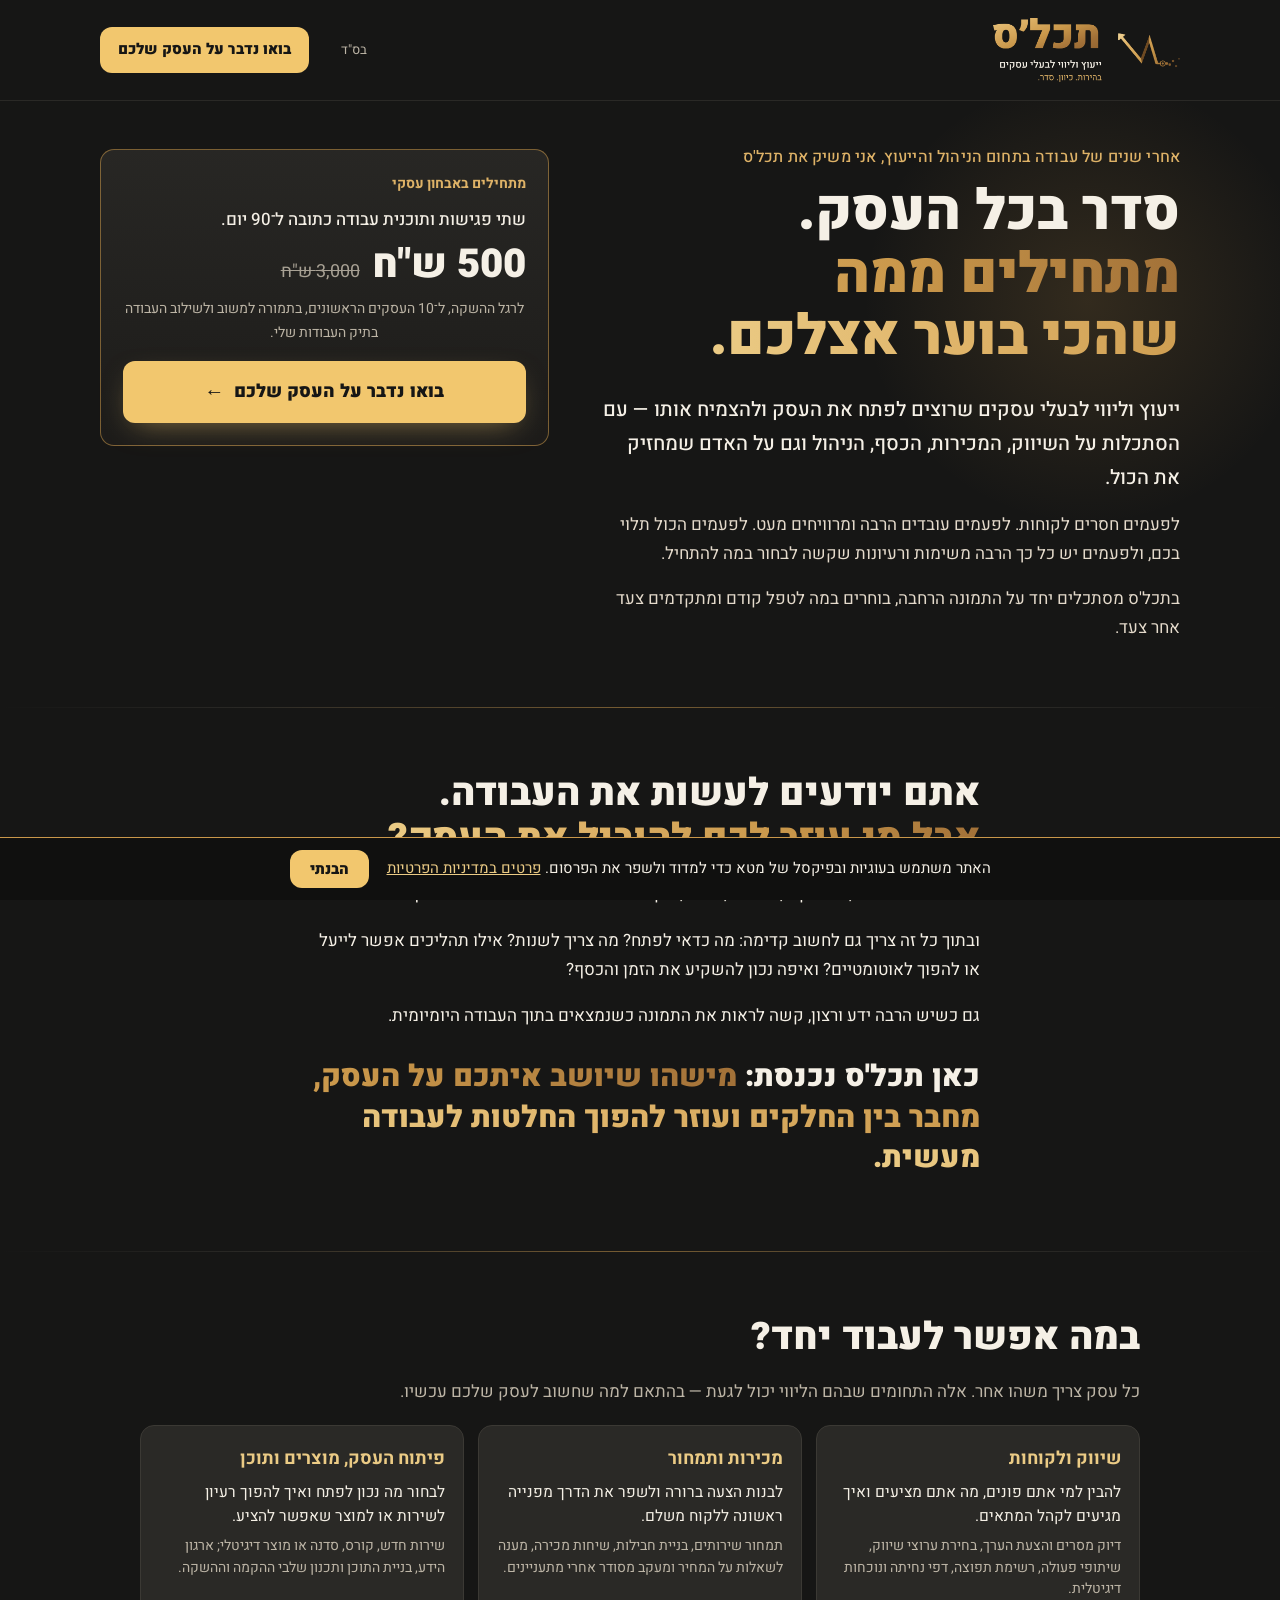
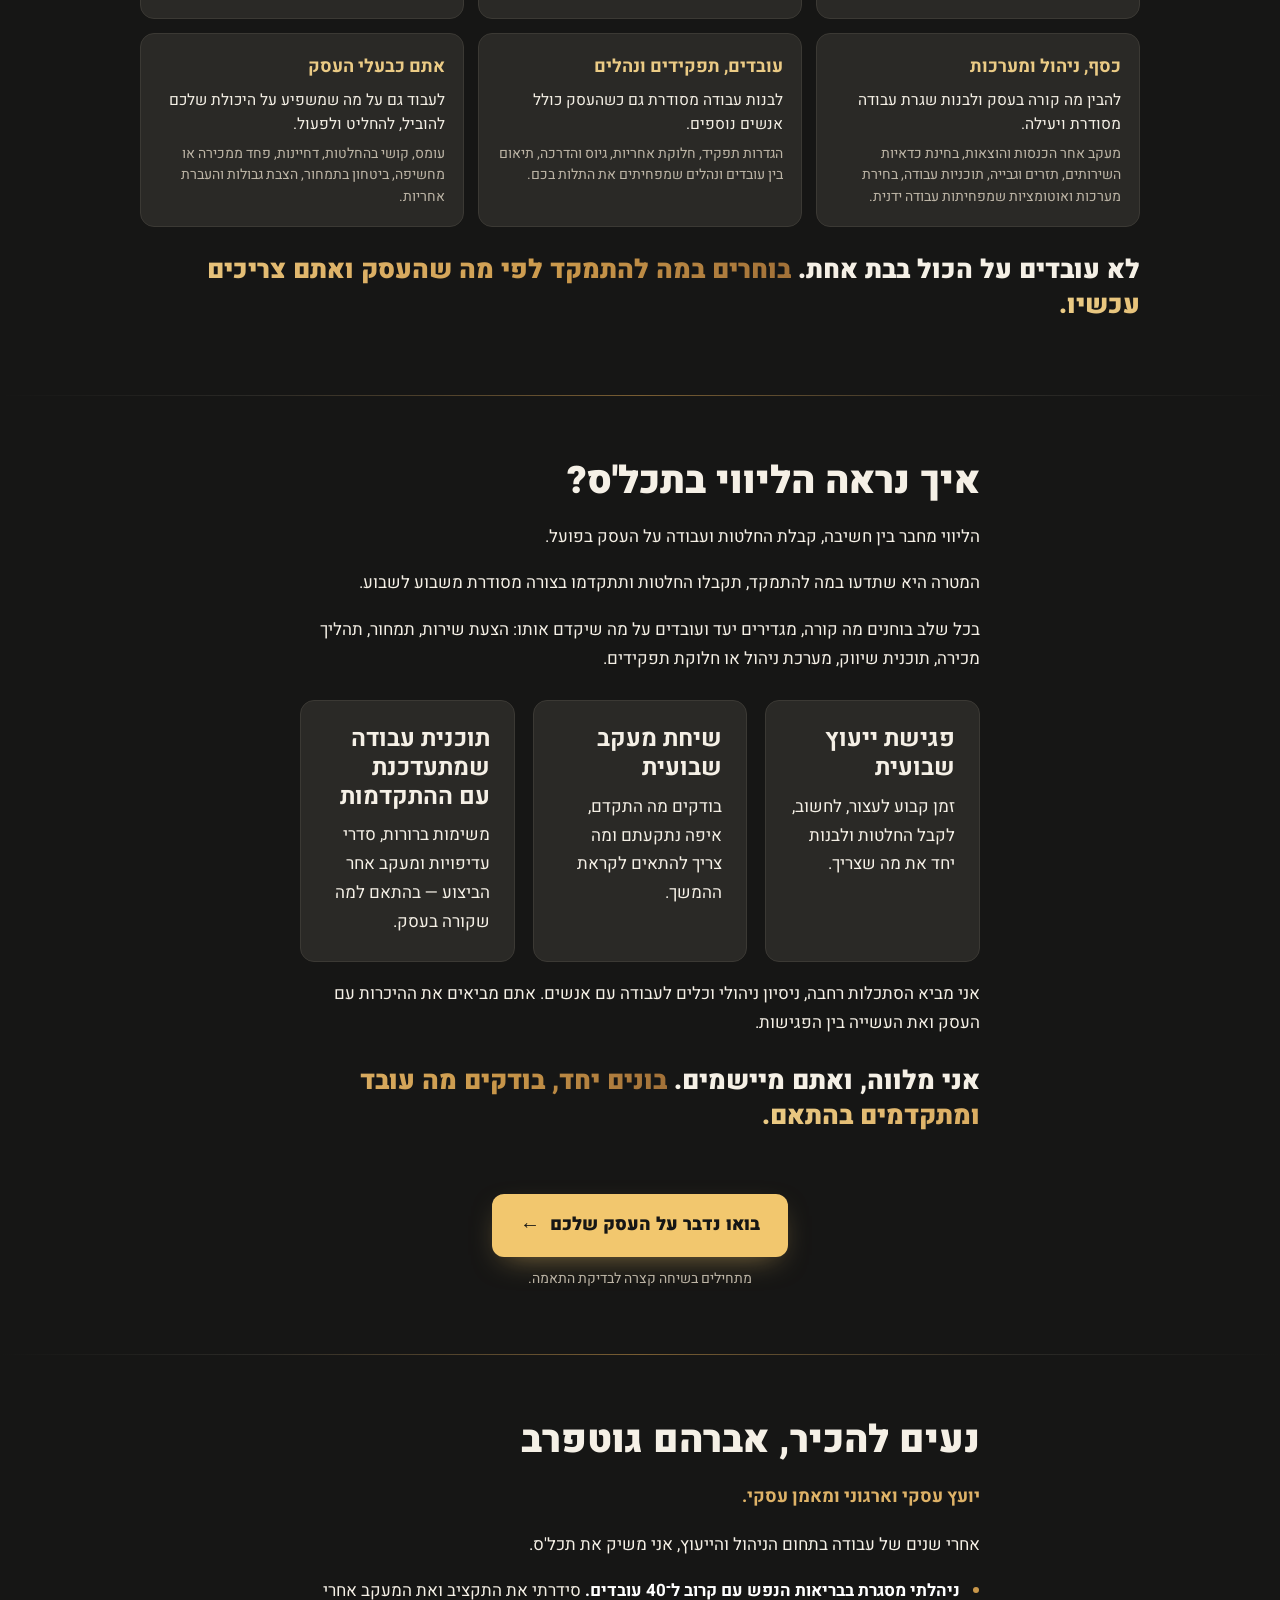
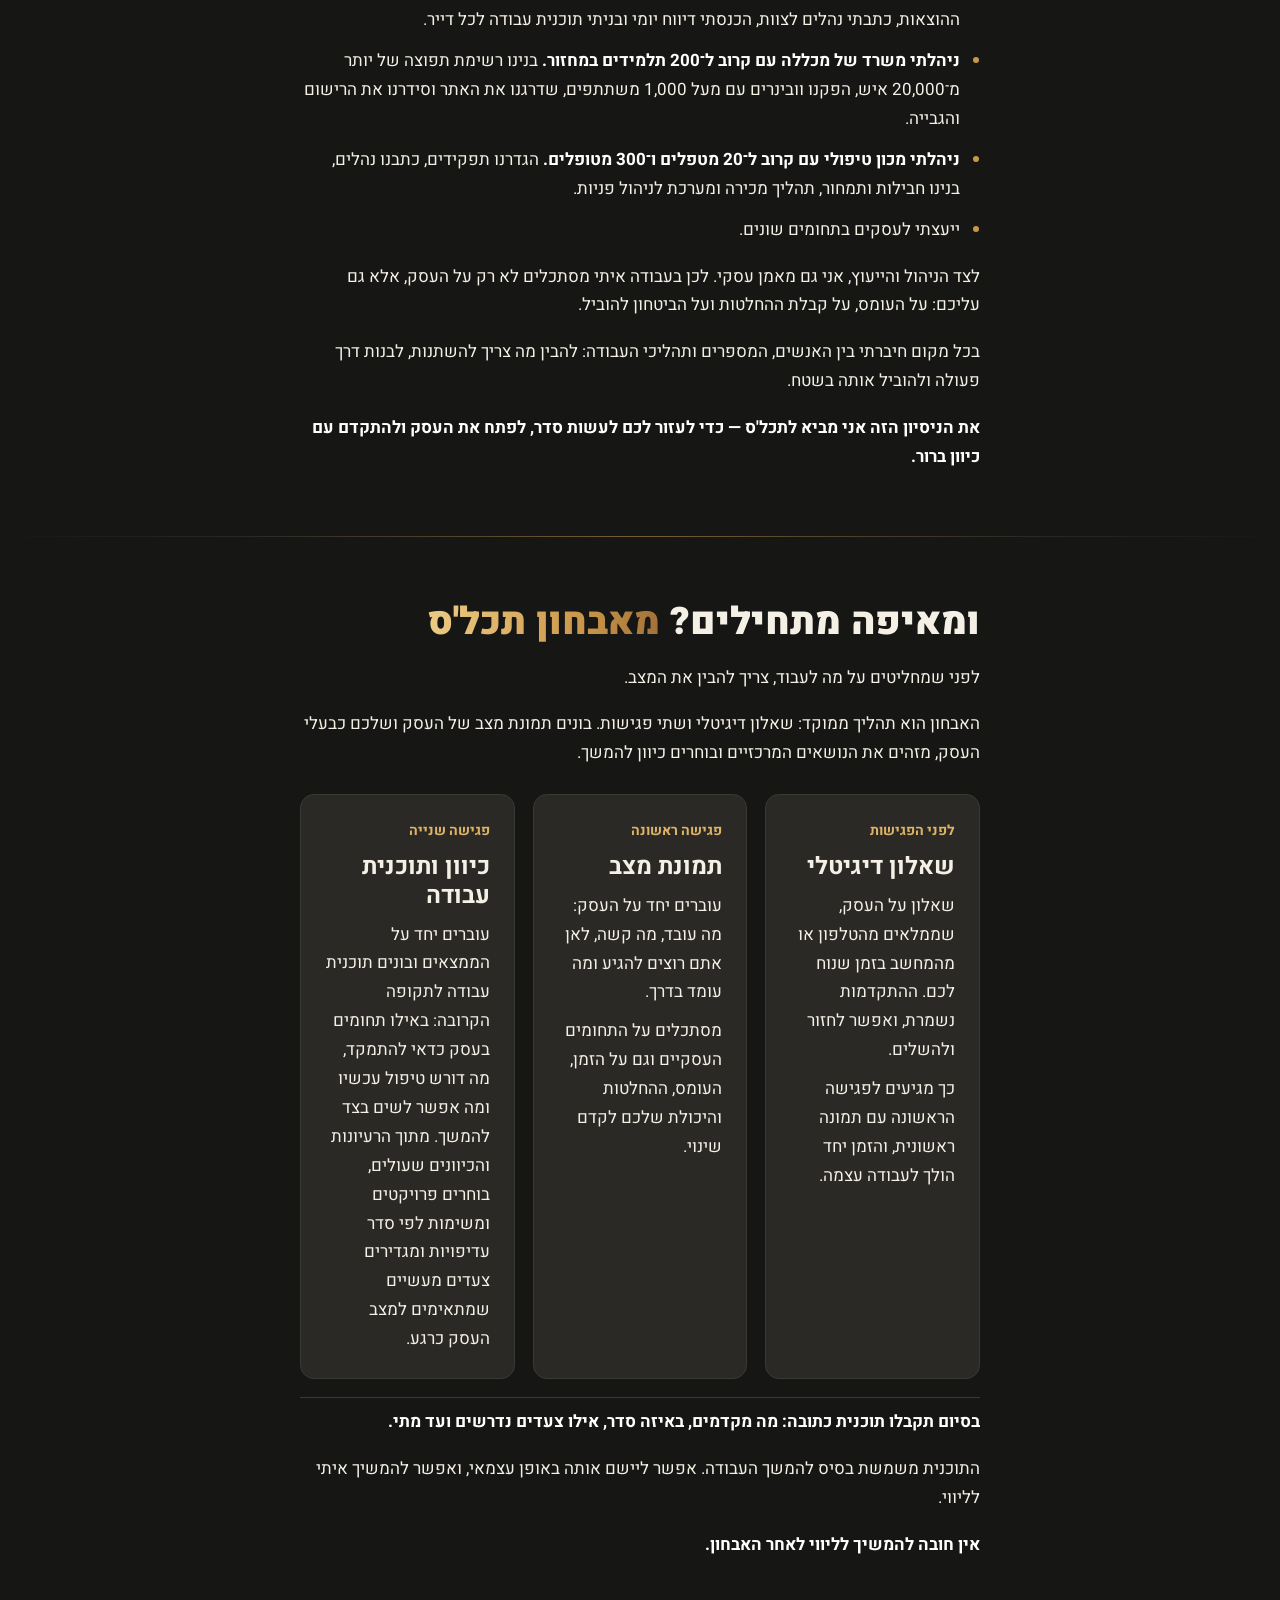
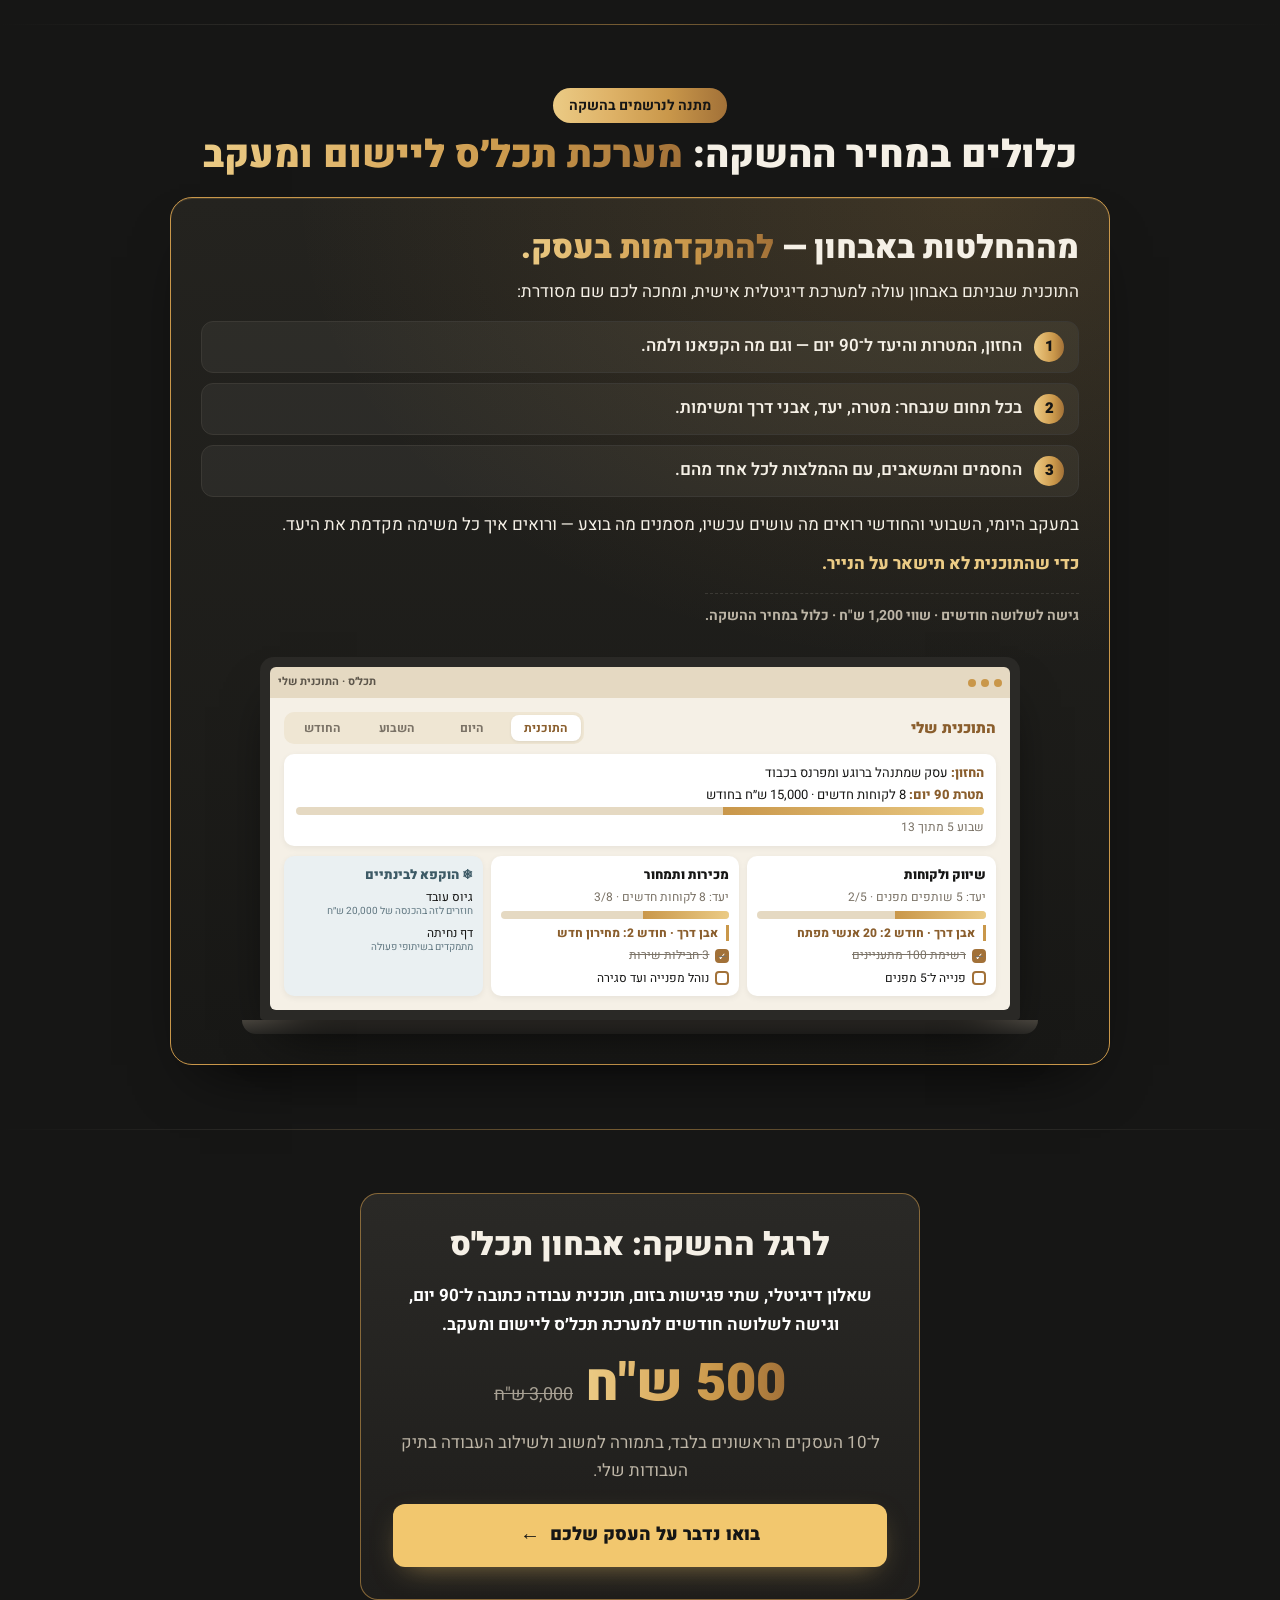
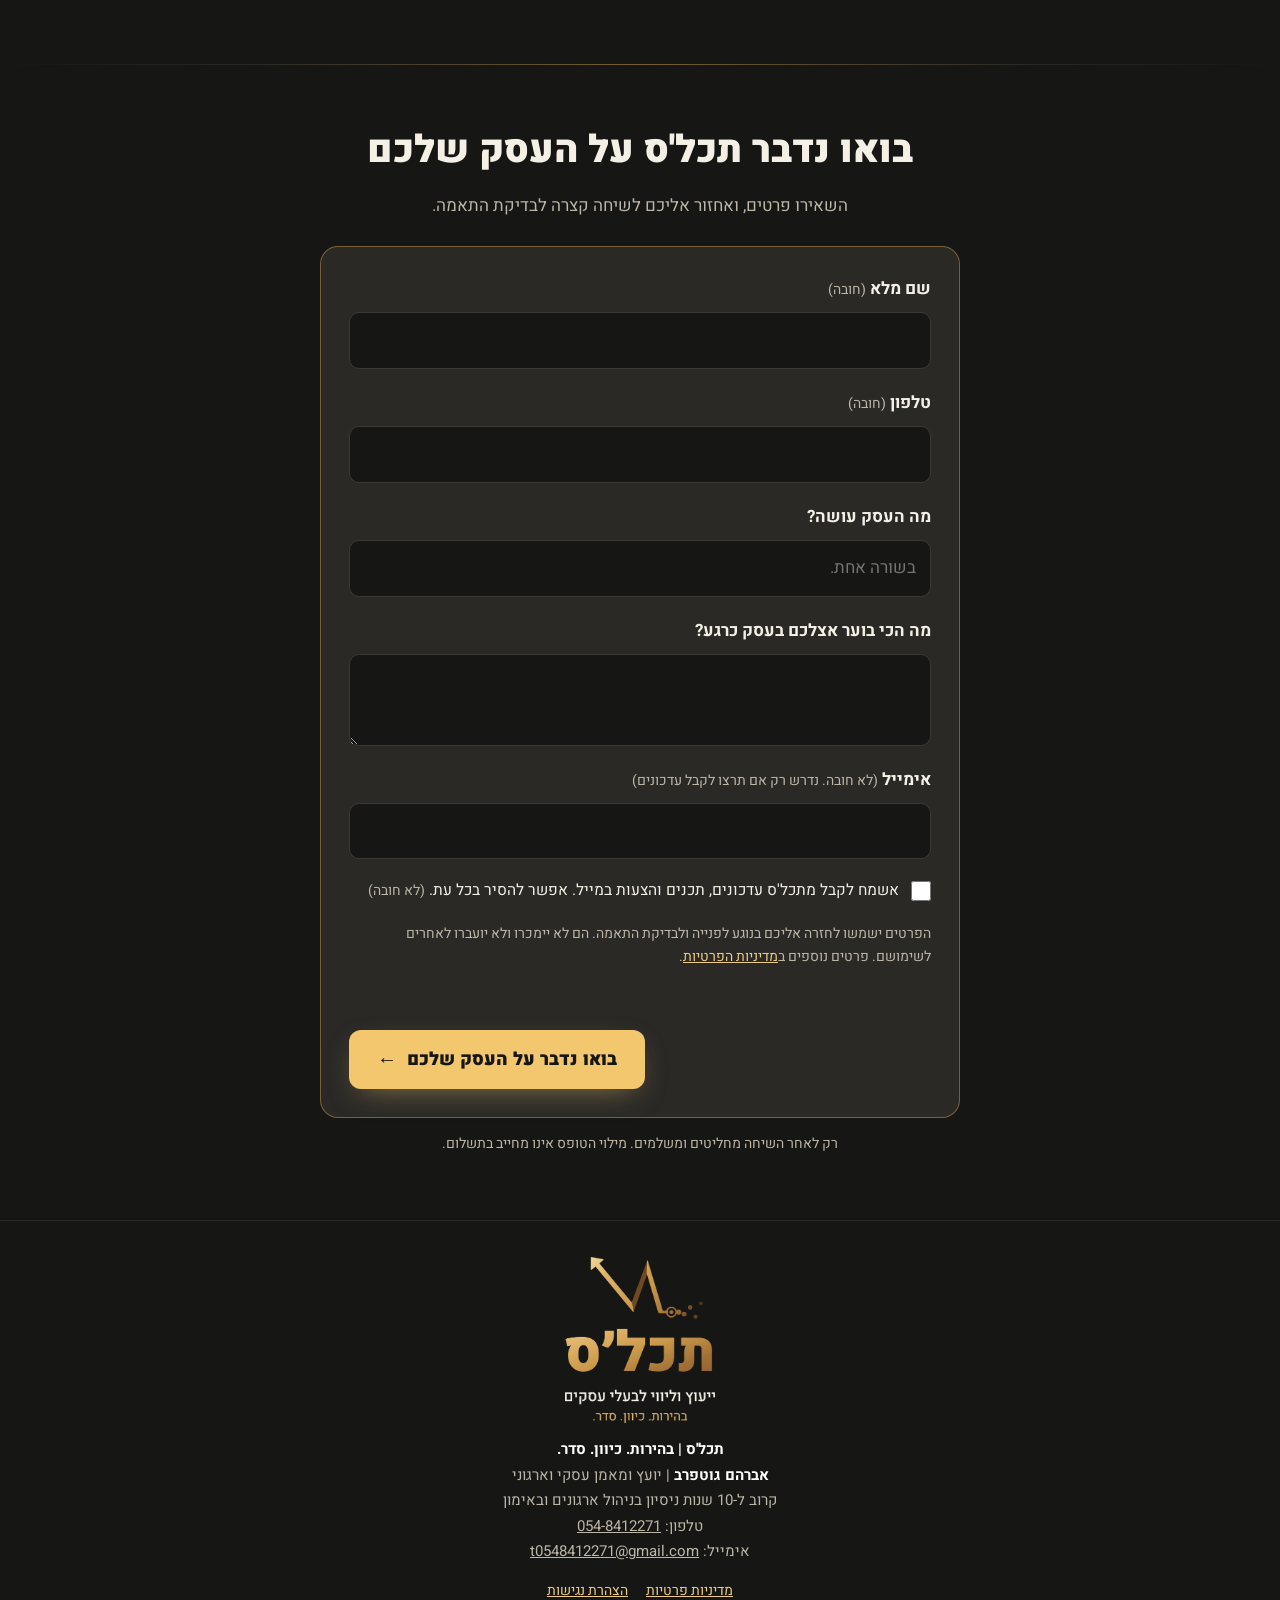
==== commit ed9884d3: "Landing: laptop dashboard mockup for the tracking-system bonus Co-Authored-By: Claude Opus 5.5 <nore" ====
--- a/index.html
+++ b/index.html
@@ -181,6 +181,29 @@
 .bx-area em { font-style: normal; font-size: 11px; font-weight: 800; color: #fff; background: #A27138; border-radius: 99px; padding: 2px 8px; }
 .bx-proj { font-size: 12px; font-weight: 800; color: #8A5E2D; border-inline-start: 3px solid #C9974A; padding-inline-start: 8px; }
 .bx-dev .bx-task.sub { margin-inline-start: 12px; }
+.bx-feature.wide { grid-template-columns: minmax(0, 1fr); }
+.bx-feature.wide .bx-mock { order: 2; }
+.bx-feature.wide .bx-lap { max-width: 760px; transform: none; }
+.bx-dash { background: #F5F0E6; color: #161615; padding: 14px; display: grid; gap: 10px; font-size: 13px; line-height: 1.35; border-radius: 0 0 6px 6px; }
+.bx-dash-top { display: flex; justify-content: space-between; align-items: center; gap: 10px; flex-wrap: wrap; }
+.bx-dash-top b { color: #8A5E2D; font-size: 15px; font-weight: 900; }
+.bx-dash .bx-tabs { flex: 0 1 300px; }
+.bx-goal { background: #fff; border-radius: 10px; padding: 10px 12px; display: grid; gap: 4px; box-shadow: 0 2px 6px rgba(0,0,0,.06); }
+.bx-goal span { color: #8A5E2D; font-weight: 800; }
+.bx-goal small { color: #7a7266; font-size: 12px; }
+.bx-cols { display: grid; grid-template-columns: 1fr 1fr .8fr; gap: 8px; }
+.bx-col { background: #fff; border-radius: 10px; padding: 10px; display: grid; gap: 6px; align-content: start; box-shadow: 0 2px 6px rgba(0,0,0,.06); }
+.bx-col h4 { margin: 0; font-size: 13px; font-weight: 900; }
+.bx-col .t { color: #7a7266; font-size: 12px; }
+.bx-col .r { display: flex; gap: 6px; align-items: center; font-size: 12px; }
+.bx-col .r i { flex: none; width: 14px; height: 14px; border-radius: 4px; border: 2px solid #A27138; font-style: normal; font-size: 10px; display: grid; place-items: center; color: #fff; }
+.bx-col .r.ok i { background: #A27138; }
+.bx-col .r.ok { color: #7a7266; text-decoration: line-through; }
+.bx-col.frz { background: #EAF0F2; }
+.bx-col.frz h4 { color: #3d5a66; }
+.bx-col.frz p { margin: 0; font-size: 12px; }
+.bx-col.frz p small { display: block; color: #5f7680; }
+@media (max-width: 620px) { .bx-cols { grid-template-columns: minmax(0, 1fr); } .bx-feature.wide .bx-mock { order: 2; } }
 .bx-page { background: #fff; border-radius: 12px; padding: 14px; display: grid; gap: 8px; box-shadow: 0 2px 6px rgba(0,0,0,.06); }
 .bx-ln { height: 9px; border-radius: 5px; background: #E5D9C2; }
 .bx-ln.w60 { width: 60%; } .bx-ln.w70 { width: 70%; } .bx-ln.w80 { width: 80%; } .bx-ln.w85 { width: 85%; } .bx-ln.w90 { width: 90%; }
@@ -516,7 +539,7 @@
         <span class="bx-kicker">מתנה לנרשמים בהשקה</span>
         <h2>כלולים במחיר ההשקה: <span class="gold">מערכת תכל׳ס ליישום ומעקב</span></h2>
       </div>
-      <div class="bx-feature">
+      <div class="bx-feature wide">
         <div class="bx-copy">
           <p class="bx-lead">מההחלטות באבחון — <span class="gold">להתקדמות בעסק.</span></p>
           <p>התוכנית שבניתם באבחון עולה למערכת דיגיטלית אישית, ומחכה לכם שם מסודרת:</p>
@@ -530,15 +553,43 @@
           <span class="bx-val">גישה לשלושה חודשים · שווי 1,200 ש"ח · כלול במחיר ההשקה.</span>
         </div>
         <div class="bx-mock" aria-hidden="true">
-          <div class="bx-dev">
-            <div class="bx-tabs"><span class="on">התוכנית</span><span>היום</span><span>השבוע</span><span>החודש</span></div>
-            <div class="bx-later"><p><span>החזון</span>עסק שמתנהל ברוגע ומפרנס בכבוד</p><p><span>תמונת ההצלחה</span>יומן מלא, בלי לרדוף אחרי לקוחות</p></div>
-            <div class="bx-area">מכירות ותמחור <em>יעד: 8 לקוחות חדשים</em></div>
-            <div class="bx-proj">אבן דרך · חודש 1: מחירון חדש</div>
-            <div class="bx-task sub done"><i>✓</i><div><strong>לרשום 3 חבילות שירות</strong><small>בוצע ביום ב׳</small></div></div>
-            <div class="bx-task sub"><i></i><div><strong>לקבוע מחיר לכל חבילה</strong><small>מתוכנן להיום</small></div></div>
-            <div class="bx-prog"><span style="width:38%"></span></div>
-            <small class="bx-foot">שבוע 5 מתוך 13 בתוכנית</small>
+          <div class="bx-lap">
+            <div class="bx-lap-screen">
+              <div class="bx-lap-bar"><i></i><i></i><i></i><span>תכל׳ס · התוכנית שלי</span></div>
+              <div class="bx-dash">
+                <div class="bx-dash-top"><b>התוכנית שלי</b><div class="bx-tabs"><span class="on">התוכנית</span><span>היום</span><span>השבוע</span><span>החודש</span></div></div>
+                <div class="bx-goal">
+                  <div><span>החזון:</span> עסק שמתנהל ברוגע ומפרנס בכבוד</div>
+                  <div><span>מטרת 90 יום:</span> 8 לקוחות חדשים · 15,000 ש״ח בחודש</div>
+                  <div class="bx-prog"><span style="width:38%"></span></div>
+                  <small>שבוע 5 מתוך 13</small>
+                </div>
+                <div class="bx-cols">
+                  <div class="bx-col">
+                    <h4>שיווק ולקוחות</h4>
+                    <div class="t">יעד: 5 שותפים מפנים · 2/5</div>
+                    <div class="bx-prog"><span style="width:40%"></span></div>
+                    <div class="bx-proj">אבן דרך · חודש 2: 20 אנשי מפתח</div>
+                    <div class="r ok"><i>✓</i>רשימת 100 מתעניינים</div>
+                    <div class="r"><i></i>פנייה ל־5 מפנים</div>
+                  </div>
+                  <div class="bx-col">
+                    <h4>מכירות ותמחור</h4>
+                    <div class="t">יעד: 8 לקוחות חדשים · 3/8</div>
+                    <div class="bx-prog"><span style="width:38%"></span></div>
+                    <div class="bx-proj">אבן דרך · חודש 2: מחירון חדש</div>
+                    <div class="r ok"><i>✓</i>3 חבילות שירות</div>
+                    <div class="r"><i></i>נוהל מפנייה ועד סגירה</div>
+                  </div>
+                  <div class="bx-col frz">
+                    <h4>❄ הוקפא לבינתיים</h4>
+                    <p>גיוס עובד<small>חוזרים לזה בהכנסה של 20,000 ש״ח</small></p>
+                    <p>דף נחיתה<small>מתמקדים בשיתופי פעולה</small></p>
+                  </div>
+                </div>
+              </div>
+            </div>
+            <div class="bx-lap-base"></div>
           </div>
         </div>
       </div>
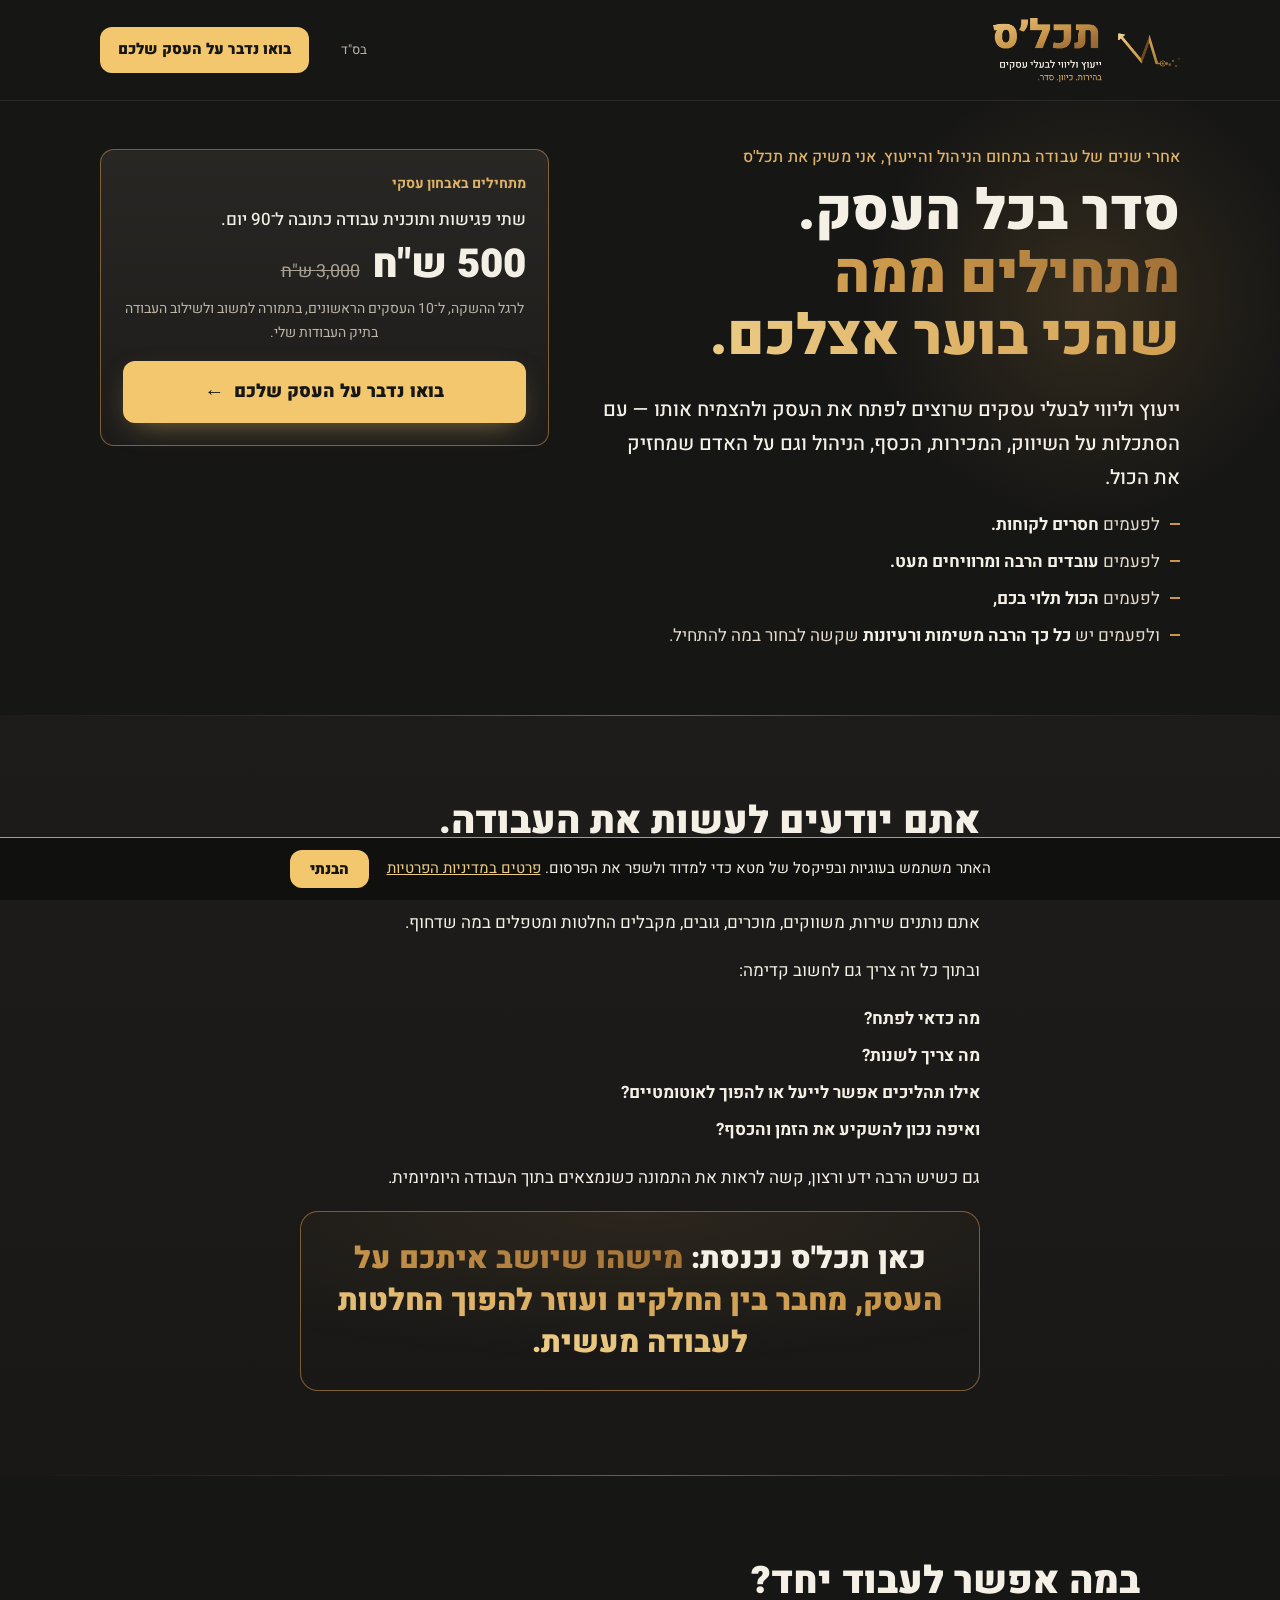
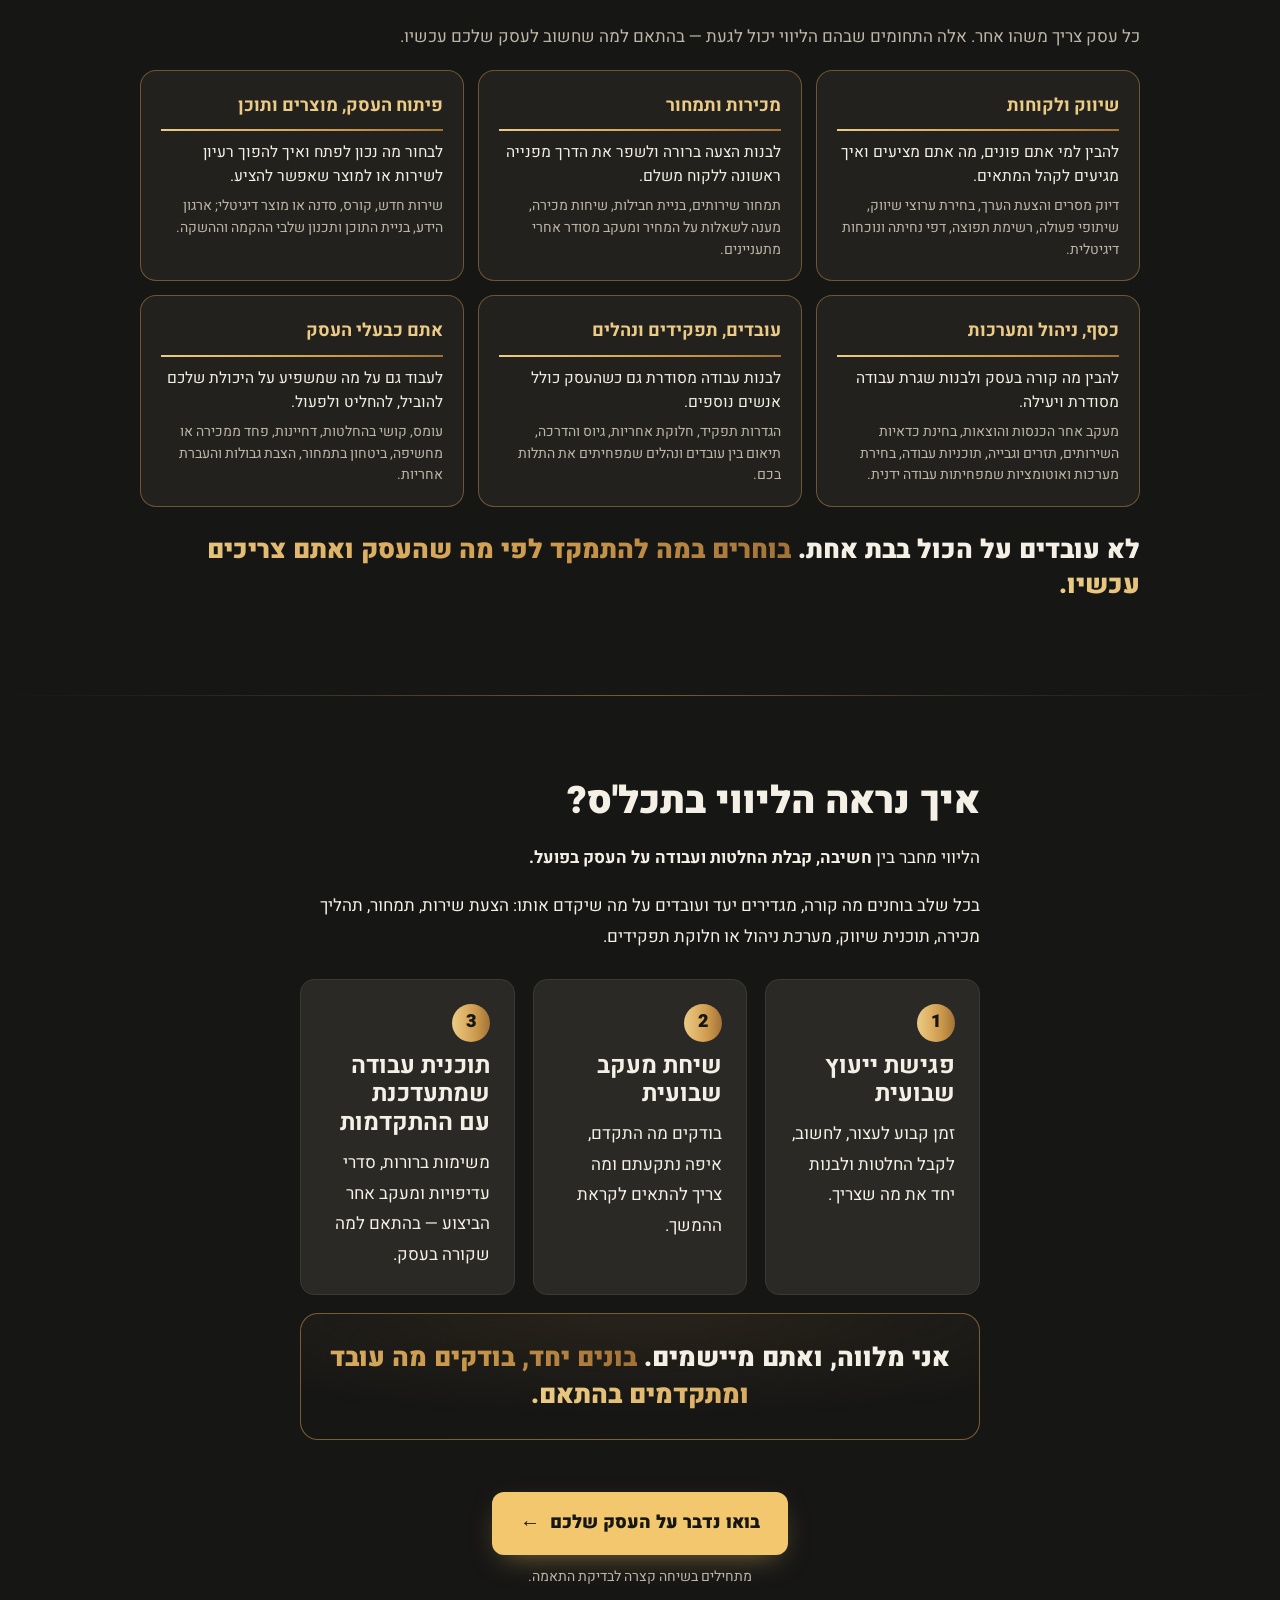
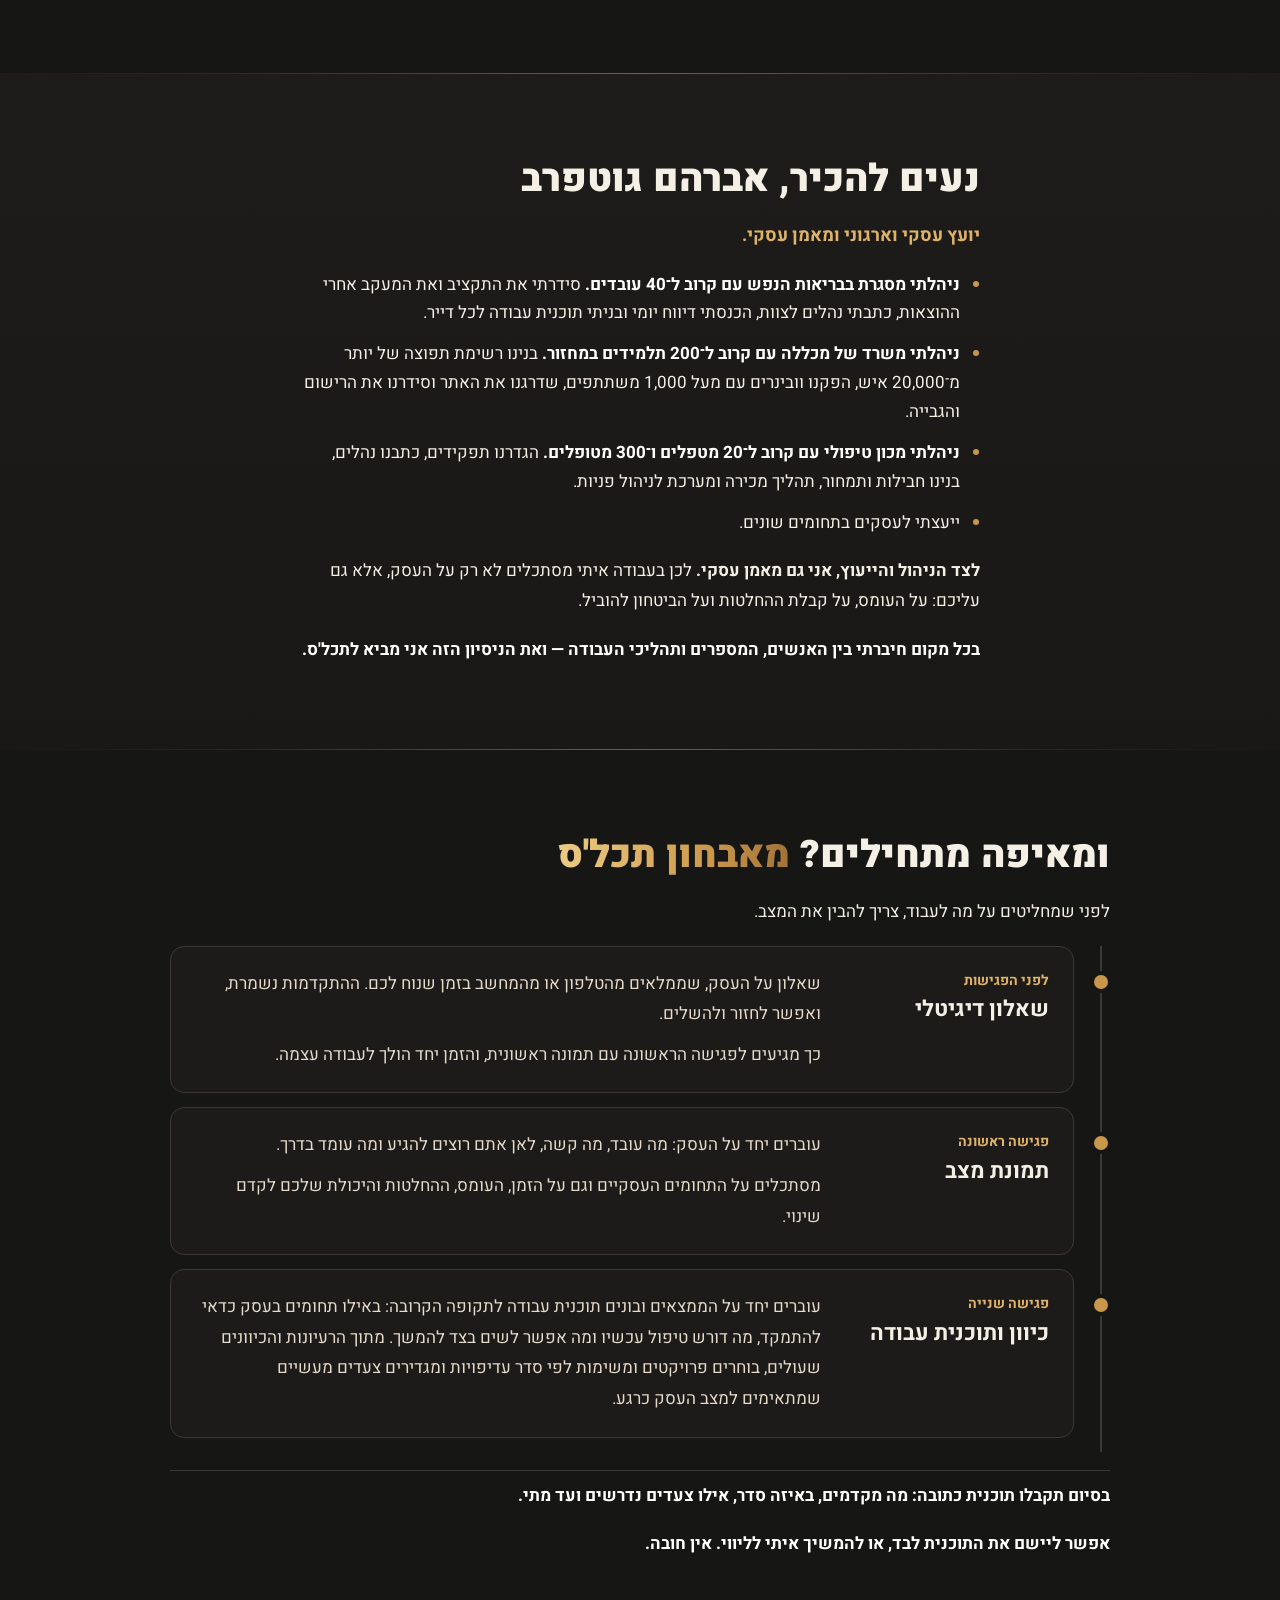
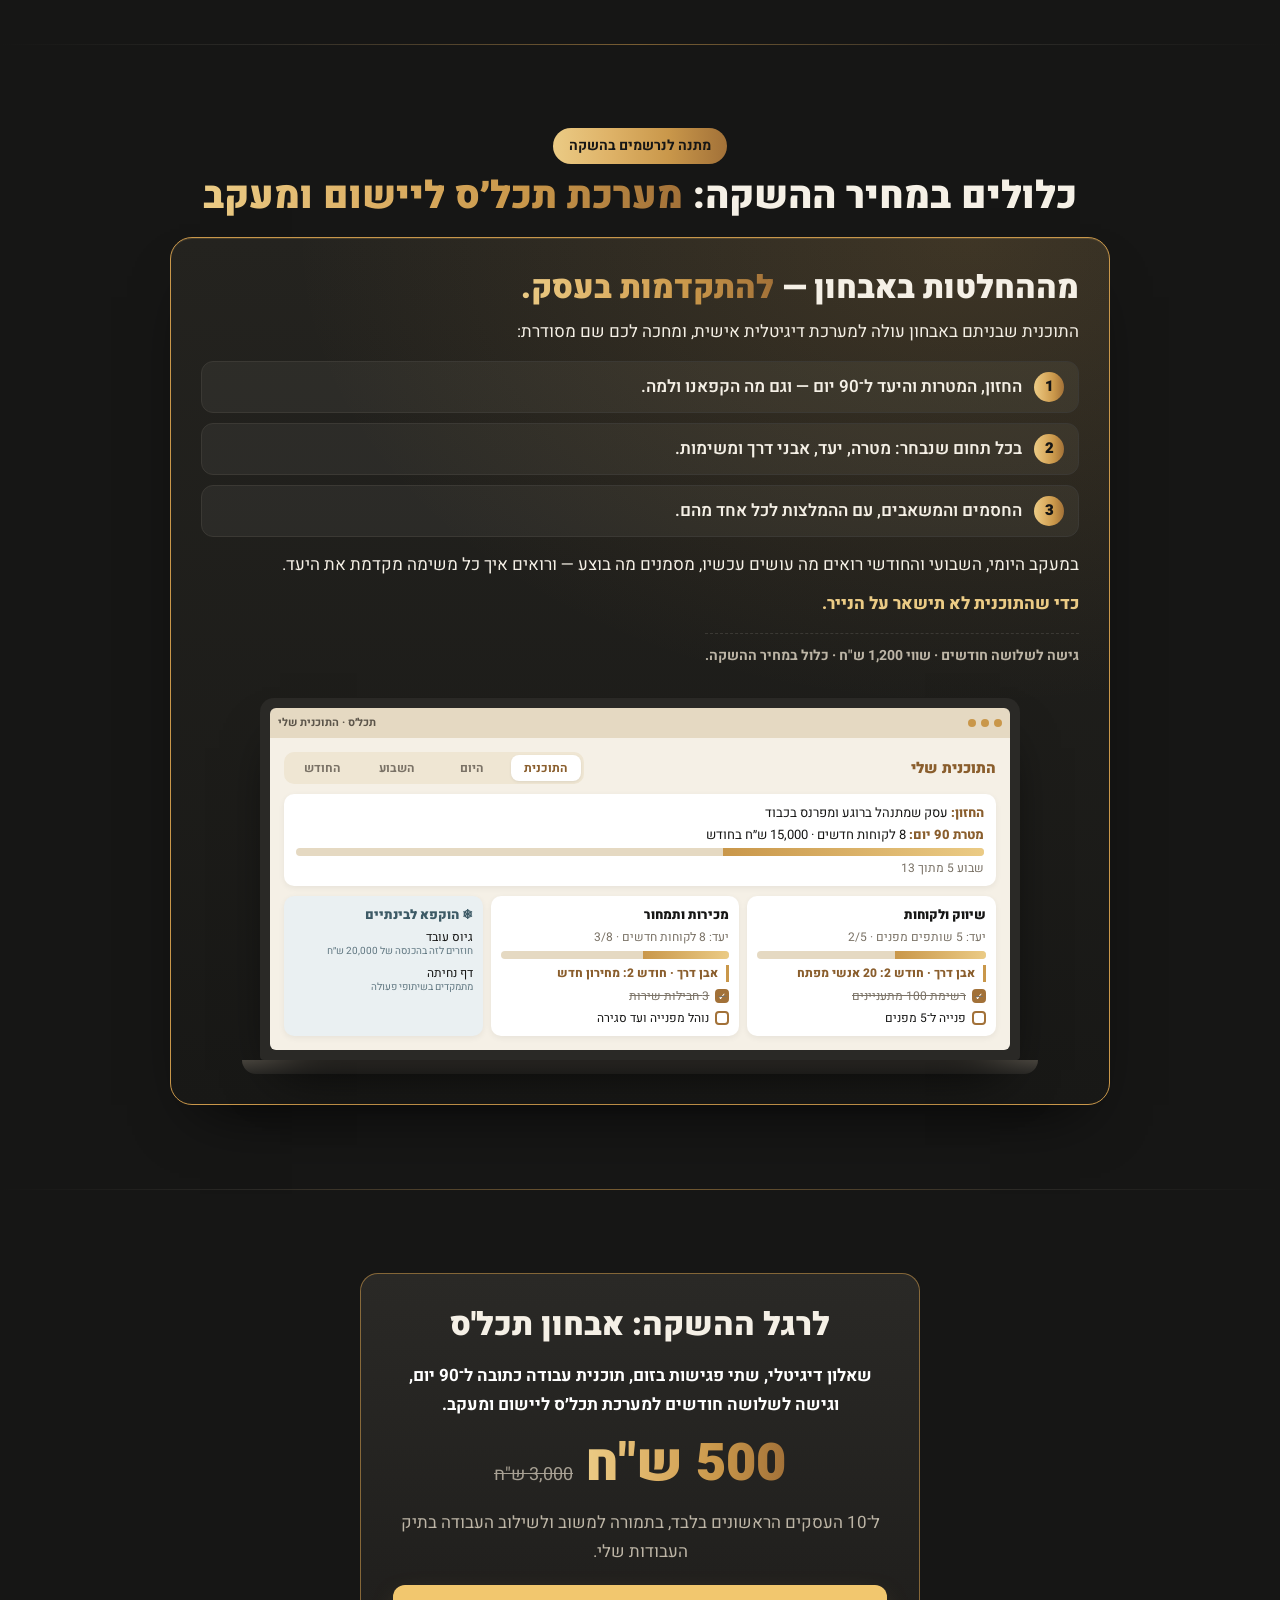
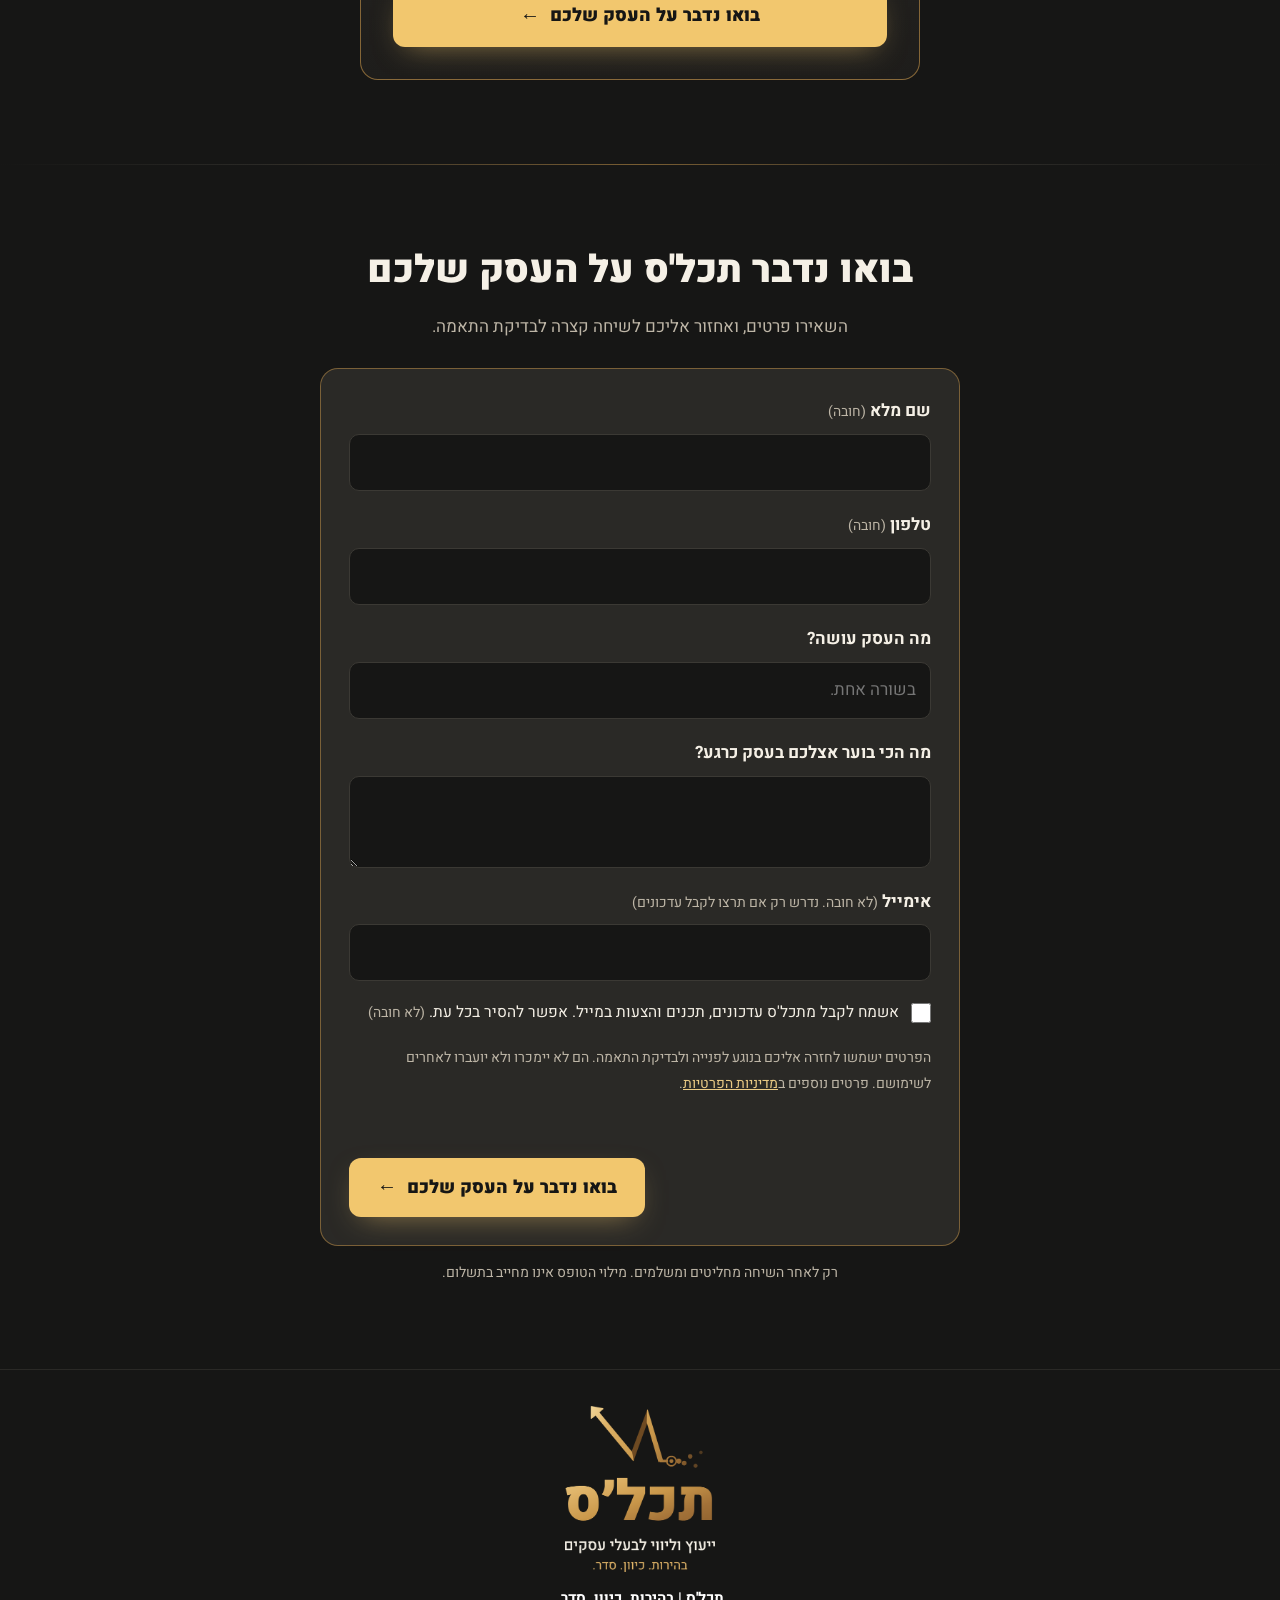
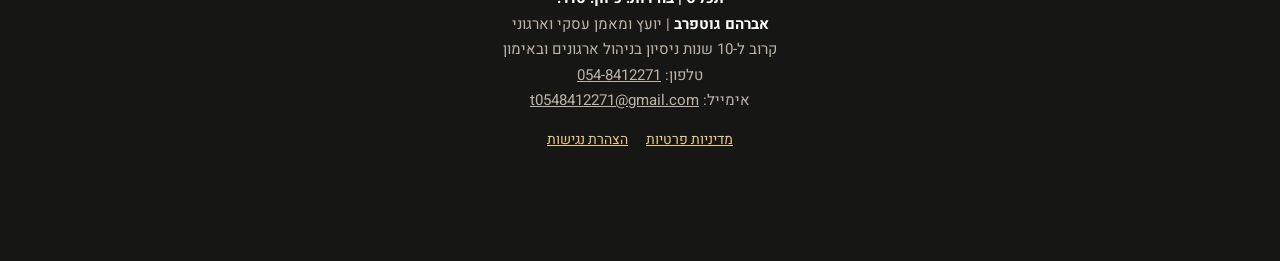
==== commit f6d3acdc: "Landing: calmer layout, scroll-linked lines and reveal emphasis Diagnosis as wide step cards on a sc" ====
--- a/index.html
+++ b/index.html
@@ -382,6 +382,99 @@
 .stats span{font-size:14.5px;color:var(--text-2)}
 .about{grid-template-columns:minmax(0,1fr)!important}
 .exp{gap:12px}
+.bx-mob { display: none; }
+.bx-mob .bx-dev { transform: none; }
+.bx-later.frz-m { background: #EAF0F2; color: #3d5a66; }
+.bx-later.frz-m span { color: #3d5a66; }
+@media (max-width: 620px) { .bx-feature.wide .bx-lap { display: none; } .bx-mob { display: flex; justify-content: center; width: 100%; } }
+/* reading rhythm (2026-11-10) */
+section { padding-block: 84px; }
+section.band { background: linear-gradient(180deg, #1D1C1A, #191817); }
+.read p { line-height: 1.8; }
+.read p.quote { line-height: 1.4; }
+.hl { color: var(--gold-light); font-weight: 700; }
+.pains { list-style: none; margin: 0; padding: 0; display: grid; gap: 8px; }
+.pains li { position: relative; padding-inline-start: 20px; }
+.pains li::before { content: ""; position: absolute; inset-inline-start: 0; top: .72em; width: 10px; height: 2px; background: var(--gold); }
+.pains b { color: var(--text); }
+.qs { list-style: none; margin: 0; padding: 0; display: grid; gap: 8px; border-inline-start: 3px solid var(--gold); padding-inline-start: 16px; }
+.qs li { font-size: 18px; font-weight: 700; color: var(--text); }
+@media (max-width: 720px) { section { padding-block: 60px; } }
+/* calmer look (2026-11-10) */
+.timeline { display: grid; gap: 0; border-inline-start: 2px solid var(--line); margin-inline-start: 8px; }
+.timeline .phase { background: none; border: 0; border-radius: 0; padding: 4px 26px 26px 0; position: relative; gap: 8px; }
+.timeline .phase::before { content: ""; position: absolute; inset-inline-start: -8px; top: 8px; width: 14px; height: 14px; border-radius: 50%; background: var(--gold); box-shadow: 0 0 0 4px var(--bg); }
+.timeline .phase h3 { font-size: 22px; }
+.timeline .phase p { color: #E4DACB; }
+.hl { color: inherit; font-weight: 700; }
+.qs { border-inline-start: 0; padding-inline-start: 0; }
+.qs li { font-size: 17px; }
+#areas .area::before { display: none; }
+#areas .area:hover { transform: none; box-shadow: none; border-color: var(--line); }
+.about .score div { background: none; border: 0; padding: 6px 4px; }
+.about .score { border-block: 1px solid var(--line); padding-block: 10px; }
+/* scroll-linked lines + lit emphasis (2026-11-10) */
+.sprog { position: fixed; top: 0; inset-inline: 0; height: 3px; z-index: 60; pointer-events: none; }
+.sprog span { display: block; height: 100%; background: var(--gold-grad); transform: scaleX(0); transform-origin: right; }
+section + section::before { transition: transform 1.4s cubic-bezier(.2,.7,.2,1); }
+.js section.unseen::before { transform: scaleX(0); }
+.timeline { position: relative; }
+.timeline::after { content: ""; position: absolute; inset-inline-start: -2px; top: 0; width: 2px; height: var(--fill, 0%); background: var(--gold-grad); }
+.timeline .phase::before { transition: transform .4s ease, background .4s ease; }
+.timeline .phase.on::before { transform: scale(1.35); }
+.js .rv .gold { transition: -webkit-text-fill-color 1.1s ease .2s; }
+.js .rv:not(.lit) .gold { -webkit-text-fill-color: #F5F0E6; }
+@media (prefers-reduced-motion: reduce) { .js section.unseen::before { transform: none; } .js .rv:not(.lit) .gold { -webkit-text-fill-color: transparent; } .timeline::after { height: 100%; } }
+.timeline .phase p { color: var(--text-2); }
+.timeline .phase p b { color: var(--text); font-weight: 700; transition: color 1s ease .3s; }
+.js .rv:not(.lit) .timeline .phase p b { color: var(--text-2); }
+/* Yahav-style chunking (2026-11-10) */
+.diag { max-width: 980px; }
+.diag .timeline .phase { display: grid; grid-template-columns: 200px minmax(0, 1fr); grid-template-rows: auto 1fr; column-gap: 28px; row-gap: 4px; background: #1C1B19; border: 1px solid var(--line); border-radius: 14px; padding: 22px 24px; margin: 0 26px 14px 0; }
+.diag .timeline .phase::before { inset-inline-start: -35px; top: 28px; }
+.diag .timeline .phase .badge { grid-column: 1; }
+.diag .timeline .phase h3 { grid-column: 1; grid-row: 2; align-self: start; }
+.diag .timeline .phase .ptext { grid-column: 2; grid-row: 1 / span 2; display: grid; gap: 10px; }
+.diag .timeline .phase .ptext p { color: #E4DACB; }
+.diag .timeline { border-inline-start: 2px solid var(--line); }
+@media (max-width: 720px) { .diag .timeline .phase { grid-template-columns: minmax(0, 1fr); margin-inline-start: 18px; padding: 18px; } .diag .timeline .phase h3, .diag .timeline .phase .ptext { grid-column: 1; grid-row: auto; } .diag .timeline .phase::before { inset-inline-start: -27px; } }
+.read p.quote { border: 1px solid rgba(201,151,74,.55); border-radius: 18px; padding: 26px 28px; text-align: center; background: radial-gradient(120% 120% at 50% 0%, rgba(201,151,74,.10), rgba(0,0,0,0) 70%); }
+/* clearer area frames + scroll "open" emphasis (2026-11-10) */
+#areas .area { border: 1px solid rgba(201,151,74,.45); background: #22211E; border-radius: 16px; padding: 20px; }
+#areas .abody b { display: block; padding-bottom: 10px; margin-bottom: 4px; position: relative; }
+#areas .abody b::after { content: ""; position: absolute; bottom: 0; right: 0; width: 100%; height: 2px; background: var(--gold-grad); transform-origin: right; transition: transform .9s cubic-bezier(.2,.7,.2,1); }
+.js .rv:not(.lit) #areas .abody b::after { transform: scaleX(0); }
+#areas .area:nth-child(2) .abody b::after { transition-delay: .15s; } #areas .area:nth-child(3) .abody b::after { transition-delay: .3s; }
+#areas .area:nth-child(4) .abody b::after { transition-delay: .45s; } #areas .area:nth-child(5) .abody b::after { transition-delay: .6s; } #areas .area:nth-child(6) .abody b::after { transition-delay: .75s; }
+.read p.quote { transition: transform .9s cubic-bezier(.2,.7,.2,1), box-shadow 1.2s ease, border-color 1.2s ease; }
+.js .rv:not(.lit) p.quote { transform: scale(.94); border-color: rgba(201,151,74,.15); }
+.js .rv.lit p.quote { animation: qglow 2.2s ease .3s 1; }
+@keyframes qglow { 0% { box-shadow: 0 0 0 rgba(201,151,74,0); } 40% { box-shadow: 0 0 38px rgba(201,151,74,.35); } 100% { box-shadow: 0 0 0 rgba(201,151,74,0); } }
+.diag .timeline .phase { transition: border-color .6s ease, transform .7s cubic-bezier(.2,.7,.2,1), opacity .7s ease; }
+.diag .timeline .phase.on { border-color: rgba(201,151,74,.6); }
+@media (prefers-reduced-motion: reduce) { .js .rv:not(.lit) #areas .abody b::after { transform: none; } .js .rv:not(.lit) p.quote { transform: none; } .js .rv.lit p.quote { animation: none; } }
+/* visual emphasis + motion (2026-11-10) */
+.js .rv.pre { transform: translateY(44px); }
+.rv { transition: opacity .9s cubic-bezier(.2,.7,.2,1), transform .9s cubic-bezier(.2,.7,.2,1); }
+.areas .area { position: relative; overflow: hidden; transition: transform .7s cubic-bezier(.2,.7,.2,1), opacity .7s ease, border-color .25s ease, box-shadow .25s ease; }
+.areas .area::before { content: ""; position: absolute; top: 0; inset-inline: 0; height: 3px; background: var(--gold-grad); transform-origin: right; transition: transform .8s cubic-bezier(.2,.7,.2,1) .35s; }
+.areas .area:hover { transform: translateY(-4px); border-color: rgba(201,151,74,.7); box-shadow: 0 14px 28px -16px rgba(201,151,74,.5); }
+.phase { transition: transform .7s cubic-bezier(.2,.7,.2,1), opacity .7s ease; }
+.js .rv.pre .areas .area, .js .rv.pre .phase, .js .rv.pre .score div { opacity: 0; transform: translateY(30px) scale(.97); }
+.js .rv.pre .areas .area::before { transform: scaleX(0); }
+.areas .area:nth-child(2), .phase:nth-child(2), .score div:nth-child(2) { transition-delay: .1s; }
+.areas .area:nth-child(3), .phase:nth-child(3), .score div:nth-child(3) { transition-delay: .2s; }
+.areas .area:nth-child(4) { transition-delay: .3s; }
+.areas .area:nth-child(5) { transition-delay: .4s; }
+.areas .area:nth-child(6) { transition-delay: .5s; }
+.areas .area:hover { transition-delay: 0s; }
+.pnum { width: 38px; height: 38px; border-radius: 50%; display: grid; place-items: center; background: var(--gold-grad); color: var(--cta-text); font-weight: 900; font-size: 18px; }
+.score { display: grid; grid-template-columns: repeat(3, minmax(0, 1fr)); gap: 12px; margin: 6px 0 4px; }
+.score div { display: grid; gap: 4px; text-align: center; background: var(--bg-alt); border: 1px solid var(--line); border-radius: var(--radius); padding: 18px 10px; transition: transform .7s cubic-bezier(.2,.7,.2,1), opacity .7s ease; }
+.score b { font-size: clamp(30px, 5vw, 44px); font-weight: 900; line-height: 1.1; background: linear-gradient(135deg, #EBCB85, #A27138); -webkit-background-clip: text; background-clip: text; color: transparent; }
+.score span { font-size: 14px; color: var(--text-2); }
+@media (max-width: 560px) { .score { gap: 8px; } .score div { padding: 14px 6px; } .score span { font-size: 12.5px; } }
+@media (prefers-reduced-motion: reduce) { .js .rv.pre .areas .area, .js .rv.pre .phase, .js .rv.pre .score div { opacity: 1; transform: none; } .js .rv.pre .areas .area::before { transform: none; } .areas .area:hover { transform: none; } }
 /* privacy + accessibility (2026-11-09) */
 .skip{position:absolute;top:-60px;inset-inline-start:16px;z-index:50;background:var(--cta);color:var(--cta-text);font-weight:700;padding:10px 16px;border-radius:10px;text-decoration:none}
 .skip:focus{top:12px}
@@ -399,6 +492,7 @@
 </style>
 </head>
 <body>
+  <div class="sprog" aria-hidden="true"><span id="sprog"></span></div>
 <a class="skip" href="#main">דלגו לתוכן</a>
 <header class="top">
   <div class="wrap">
@@ -416,8 +510,12 @@
         <h1><span class="pre">אחרי שנים של עבודה בתחום הניהול והייעוץ, אני משיק את תכל'ס</span>סדר בכל העסק. <span class="gold">מתחילים ממה שהכי בוער אצלכם.</span></h1>
         <div class="txt">
           <p class="lead">ייעוץ וליווי לבעלי עסקים שרוצים לפתח את העסק ולהצמיח אותו — עם הסתכלות על השיווק, המכירות, הכסף, הניהול וגם על האדם שמחזיק את הכול.</p>
-          <p>לפעמים חסרים לקוחות. לפעמים עובדים הרבה ומרוויחים מעט. לפעמים הכול תלוי בכם, ולפעמים יש כל כך הרבה משימות ורעיונות שקשה לבחור במה להתחיל.</p>
-          <p>בתכל'ס מסתכלים יחד על התמונה הרחבה, בוחרים במה לטפל קודם ומתקדמים צעד אחר צעד.</p>
+          <ul class="pains">
+            <li>לפעמים <b>חסרים לקוחות.</b></li>
+            <li>לפעמים <b>עובדים הרבה ומרוויחים מעט.</b></li>
+            <li>לפעמים <b>הכול תלוי בכם,</b></li>
+            <li>ולפעמים יש <b>כל כך הרבה משימות ורעיונות</b> שקשה לבחור במה להתחיל.</li>
+          </ul>
         </div>
       </div>
       <div class="side">
@@ -434,11 +532,17 @@
   </section>
 
   <!-- 2. who leads the business -->
-  <section>
+  <section class="band">
     <div class="wrap read stack rv">
       <h2>אתם יודעים לעשות את העבודה. <span class="gold">אבל מי עוזר לכם להוביל את העסק?</span></h2>
       <p>אתם נותנים שירות, משווקים, מוכרים, גובים, מקבלים החלטות ומטפלים במה שדחוף.</p>
-      <p>ובתוך כל זה צריך גם לחשוב קדימה: מה כדאי לפתח? מה צריך לשנות? אילו תהליכים אפשר לייעל או להפוך לאוטומטיים? ואיפה נכון להשקיע את הזמן והכסף?</p>
+      <p>ובתוך כל זה צריך גם לחשוב קדימה:</p>
+      <ul class="qs">
+        <li>מה כדאי לפתח?</li>
+        <li>מה צריך לשנות?</li>
+        <li>אילו תהליכים אפשר לייעל או להפוך לאוטומטיים?</li>
+        <li>ואיפה נכון להשקיע את הזמן והכסף?</li>
+      </ul>
       <p>גם כשיש הרבה ידע ורצון, קשה לראות את התמונה כשנמצאים בתוך העבודה היומיומית.</p>
       <p class="quote">כאן תכל'ס נכנסת: <span class="gold">מישהו שיושב איתכם על העסק, מחבר בין החלקים ועוזר להפוך החלטות לעבודה מעשית.</span></p>
     </div>
@@ -465,37 +569,33 @@
   <section>
     <div class="wrap read stack rv">
       <h2>איך נראה הליווי בתכל'ס?</h2>
-      <p>הליווי מחבר בין חשיבה, קבלת החלטות ועבודה על העסק בפועל.</p>
-      <p>המטרה היא שתדעו במה להתמקד, תקבלו החלטות ותתקדמו בצורה מסודרת משבוע לשבוע.</p>
+      <p>הליווי מחבר בין <b class="hl">חשיבה, קבלת החלטות ועבודה על העסק בפועל.</b></p>
       <p>בכל שלב בוחנים מה קורה, מגדירים יעד ועובדים על מה שיקדם אותו: הצעת שירות, תמחור, תהליך מכירה, תוכנית שיווק, מערכת ניהול או חלוקת תפקידים.</p>
       <div class="phases three">
-        <div class="phase"><h3>פגישת ייעוץ שבועית</h3><p>זמן קבוע לעצור, לחשוב, לקבל החלטות ולבנות יחד את מה שצריך.</p></div>
-        <div class="phase"><h3>שיחת מעקב שבועית</h3><p>בודקים מה התקדם, איפה נתקעתם ומה צריך להתאים לקראת ההמשך.</p></div>
-        <div class="phase"><h3>תוכנית עבודה שמתעדכנת עם ההתקדמות</h3><p>משימות ברורות, סדרי עדיפויות ומעקב אחר הביצוע — בהתאם למה שקורה בעסק.</p></div>
-      </div>
-      <p>אני מביא הסתכלות רחבה, ניסיון ניהולי וכלים לעבודה עם אנשים. אתם מביאים את ההיכרות עם העסק ואת העשייה בין הפגישות.</p>
+        <div class="phase"><span class="pnum">1</span><h3>פגישת ייעוץ שבועית</h3><p>זמן קבוע לעצור, לחשוב, לקבל החלטות ולבנות יחד את מה שצריך.</p></div>
+        <div class="phase"><span class="pnum">2</span><h3>שיחת מעקב שבועית</h3><p>בודקים מה התקדם, איפה נתקעתם ומה צריך להתאים לקראת ההמשך.</p></div>
+        <div class="phase"><span class="pnum">3</span><h3>תוכנית עבודה שמתעדכנת עם ההתקדמות</h3><p>משימות ברורות, סדרי עדיפויות ומעקב אחר הביצוע — בהתאם למה שקורה בעסק.</p></div>
+      </div>
       <p class="quote" style="font-size:clamp(20px,3vw,26px)">אני מלווה, ואתם מיישמים. <span class="gold">בונים יחד, בודקים מה עובד ומתקדמים בהתאם.</span></p>
       <div class="cta-row"><a class="btn" href="#form">בואו נדבר על העסק שלכם <span class="ar" aria-hidden="true">←</span></a><span class="small">מתחילים בשיחה קצרה לבדיקת התאמה.</span></div>
     </div>
   </section>
 
   <!-- 5. about -->
-  <section>
+  <section class="band">
     <div class="wrap read rv">
       <div class="about">
          <div class="stack">
           <h2>נעים להכיר, אברהם גוטפרב</h2>
           <p class="role">יועץ עסקי וארגוני ומאמן עסקי.</p>
-          <p>אחרי שנים של עבודה בתחום הניהול והייעוץ, אני משיק את תכל'ס.</p>
           <ul class="exp">
             <li><strong>ניהלתי מסגרת בבריאות הנפש עם קרוב ל־40 עובדים.</strong> סידרתי את התקציב ואת המעקב אחרי ההוצאות, כתבתי נהלים לצוות, הכנסתי דיווח יומי ובניתי תוכנית עבודה לכל דייר.</li>
             <li><strong>ניהלתי משרד של מכללה עם קרוב ל־200 תלמידים במחזור.</strong> בנינו רשימת תפוצה של יותר מ־20,000 איש, הפקנו וובינרים עם מעל 1,000 משתתפים, שדרגנו את האתר וסידרנו את הרישום והגבייה.</li>
             <li><strong>ניהלתי מכון טיפולי עם קרוב ל־20 מטפלים ו־300 מטופלים.</strong> הגדרנו תפקידים, כתבנו נהלים, בנינו חבילות ותמחור, תהליך מכירה ומערכת לניהול פניות.</li>
             <li>ייעצתי לעסקים בתחומים שונים.</li>
           </ul>
-          <p>לצד הניהול והייעוץ, אני גם מאמן עסקי. לכן בעבודה איתי מסתכלים לא רק על העסק, אלא גם עליכם: על העומס, על קבלת ההחלטות ועל הביטחון להוביל.</p>
-          <p>בכל מקום חיברתי בין האנשים, המספרים ותהליכי העבודה: להבין מה צריך להשתנות, לבנות דרך פעולה ולהוביל אותה בשטח.</p>
-          <p><strong>את הניסיון הזה אני מביא לתכל'ס — כדי לעזור לכם לעשות סדר, לפתח את העסק ולהתקדם עם כיוון ברור.</strong></p>
+          <p><b class="hl">לצד הניהול והייעוץ, אני גם מאמן עסקי.</b> לכן בעבודה איתי מסתכלים לא רק על העסק, אלא גם עליכם: על העומס, על קבלת ההחלטות ועל הביטחון להוביל.</p>
+          <p><strong>בכל מקום חיברתי בין האנשים, המספרים ותהליכי העבודה — ואת הניסיון הזה אני מביא לתכל'ס.</strong></p>
         </div>
       </div>
     </div>
@@ -503,32 +603,33 @@
 
   <!-- 7. diagnosis -->
   <section>
-    <div class="wrap read stack rv">
+    <div class="wrap read stack rv diag">
       <h2>ומאיפה מתחילים? <span class="gold">מאבחון תכל'ס</span></h2>
       <p>לפני שמחליטים על מה לעבוד, צריך להבין את המצב.</p>
-      <p>האבחון הוא תהליך ממוקד: שאלון דיגיטלי ושתי פגישות. בונים תמונת מצב של העסק ושלכם כבעלי העסק, מזהים את הנושאים המרכזיים ובוחרים כיוון להמשך.</p>
-      <div class="phases three">
+      <div class="timeline">
         <div class="phase">
           <span class="badge">לפני הפגישות</span>
-          <h3>שאלון דיגיטלי</h3>
+          <h3>שאלון דיגיטלי</h3><div class="ptext">
           <p>שאלון על העסק, שממלאים מהטלפון או מהמחשב בזמן שנוח לכם. ההתקדמות נשמרת, ואפשר לחזור ולהשלים.</p>
           <p>כך מגיעים לפגישה הראשונה עם תמונה ראשונית, והזמן יחד הולך לעבודה עצמה.</p>
+          </div>
         </div>
         <div class="phase">
           <span class="badge">פגישה ראשונה</span>
-          <h3>תמונת מצב</h3>
+          <h3>תמונת מצב</h3><div class="ptext">
           <p>עוברים יחד על העסק: מה עובד, מה קשה, לאן אתם רוצים להגיע ומה עומד בדרך.</p>
           <p>מסתכלים על התחומים העסקיים וגם על הזמן, העומס, ההחלטות והיכולת שלכם לקדם שינוי.</p>
+          </div>
         </div>
         <div class="phase">
           <span class="badge">פגישה שנייה</span>
-          <h3>כיוון ותוכנית עבודה</h3>
+          <h3>כיוון ותוכנית עבודה</h3><div class="ptext">
           <p>עוברים יחד על הממצאים ובונים תוכנית עבודה לתקופה הקרובה: באילו תחומים בעסק כדאי להתמקד, מה דורש טיפול עכשיו ומה אפשר לשים בצד להמשך. מתוך הרעיונות והכיוונים שעולים, בוחרים פרויקטים ומשימות לפי סדר עדיפויות ומגדירים צעדים מעשיים שמתאימים למצב העסק כרגע.</p>
+          </div>
         </div>
       </div>
       <p class="goal"><strong>בסיום תקבלו תוכנית כתובה: מה מקדמים, באיזה סדר, אילו צעדים נדרשים ועד מתי.</strong></p>
-      <p>התוכנית משמשת בסיס להמשך העבודה. אפשר ליישם אותה באופן עצמאי, ואפשר להמשיך איתי לליווי.</p>
-      <p><strong>אין חובה להמשיך לליווי לאחר האבחון.</strong></p>
+      <p><strong>אפשר ליישם את התוכנית לבד, או להמשיך איתי לליווי. אין חובה.</strong></p>
     </div>
   </section>
 
@@ -591,6 +692,19 @@
             </div>
             <div class="bx-lap-base"></div>
           </div>
+          <div class="bx-mob">
+            <div class="bx-dev">
+              <div class="bx-tabs"><span class="on">התוכנית</span><span>היום</span><span>השבוע</span><span>החודש</span></div>
+              <div class="bx-later"><p><span>החזון</span>עסק שמתנהל ברוגע ומפרנס בכבוד</p><p><span>מטרת 90 יום</span>8 לקוחות חדשים · 15,000 ש״ח בחודש</p></div>
+              <div class="bx-area">מכירות ותמחור <em>יעד: 3/8</em></div>
+              <div class="bx-proj">אבן דרך · חודש 2: מחירון חדש</div>
+              <div class="bx-task sub done"><i>✓</i><div><strong>3 חבילות שירות</strong><small>בוצע ביום ב׳</small></div></div>
+              <div class="bx-task sub"><i></i><div><strong>נוהל מפנייה ועד סגירה</strong><small>מתוכנן להיום</small></div></div>
+              <div class="bx-later frz-m"><span>❄ הוקפא לבינתיים</span>גיוס עובד · דף נחיתה</div>
+              <div class="bx-prog"><span style="width:38%"></span></div>
+              <small class="bx-foot">שבוע 5 מתוך 13 בתוכנית</small>
+            </div>
+          </div>
         </div>
       </div>
     </div>
@@ -695,6 +809,34 @@
       if (r.top > innerHeight) { el.classList.add("pre"); io.observe(el); }
     });
   }
+
+  // scroll-linked: top progress bar, timeline fill, section dividers, lit emphasis
+  (function () {
+    var calm = matchMedia("(prefers-reduced-motion: reduce)").matches;
+    var bar = document.getElementById("sprog");
+    var tl = document.querySelector(".timeline");
+    var steps = tl ? tl.querySelectorAll(".phase") : [];
+    var ticking = false;
+    function frame() {
+      ticking = false;
+      var max = document.documentElement.scrollHeight - innerHeight;
+      if (bar) bar.style.transform = "scaleX(" + (max > 0 ? Math.min(1, scrollY / max) : 0) + ")";
+      if (tl && !calm) {
+        var r = tl.getBoundingClientRect(), mid = innerHeight * 0.6;
+        var f = Math.max(0, Math.min(1, (mid - r.top) / r.height));
+        tl.style.setProperty("--fill", (f * 100).toFixed(1) + "%");
+        steps.forEach(function (st) { st.classList.toggle("on", st.getBoundingClientRect().top < mid); });
+      }
+    }
+    addEventListener("scroll", function () { if (!ticking) { ticking = true; requestAnimationFrame(frame); } }, { passive: true });
+    addEventListener("resize", frame); frame();
+    if (calm || !("IntersectionObserver" in window)) { document.querySelectorAll(".rv").forEach(function (e) { e.classList.add("lit"); }); return; }
+    var secs = document.querySelectorAll("section + section");
+    var so = new IntersectionObserver(function (es) { es.forEach(function (e) { if (e.isIntersecting) { e.target.classList.remove("unseen"); so.unobserve(e.target); } }); }, { rootMargin: "0px 0px -15% 0px" });
+    secs.forEach(function (sec) { if (sec.getBoundingClientRect().top > innerHeight * 0.85) { sec.classList.add("unseen"); so.observe(sec); } });
+    var lo = new IntersectionObserver(function (es) { es.forEach(function (e) { if (e.isIntersecting) { e.target.classList.add("lit"); lo.unobserve(e.target); } }); }, { rootMargin: "0px 0px -35% 0px" });
+    document.querySelectorAll(".rv").forEach(function (e) { lo.observe(e); });
+  })();
 
   // sticky cta: show after hero, hide near the form
   var sticky = document.getElementById("sticky");
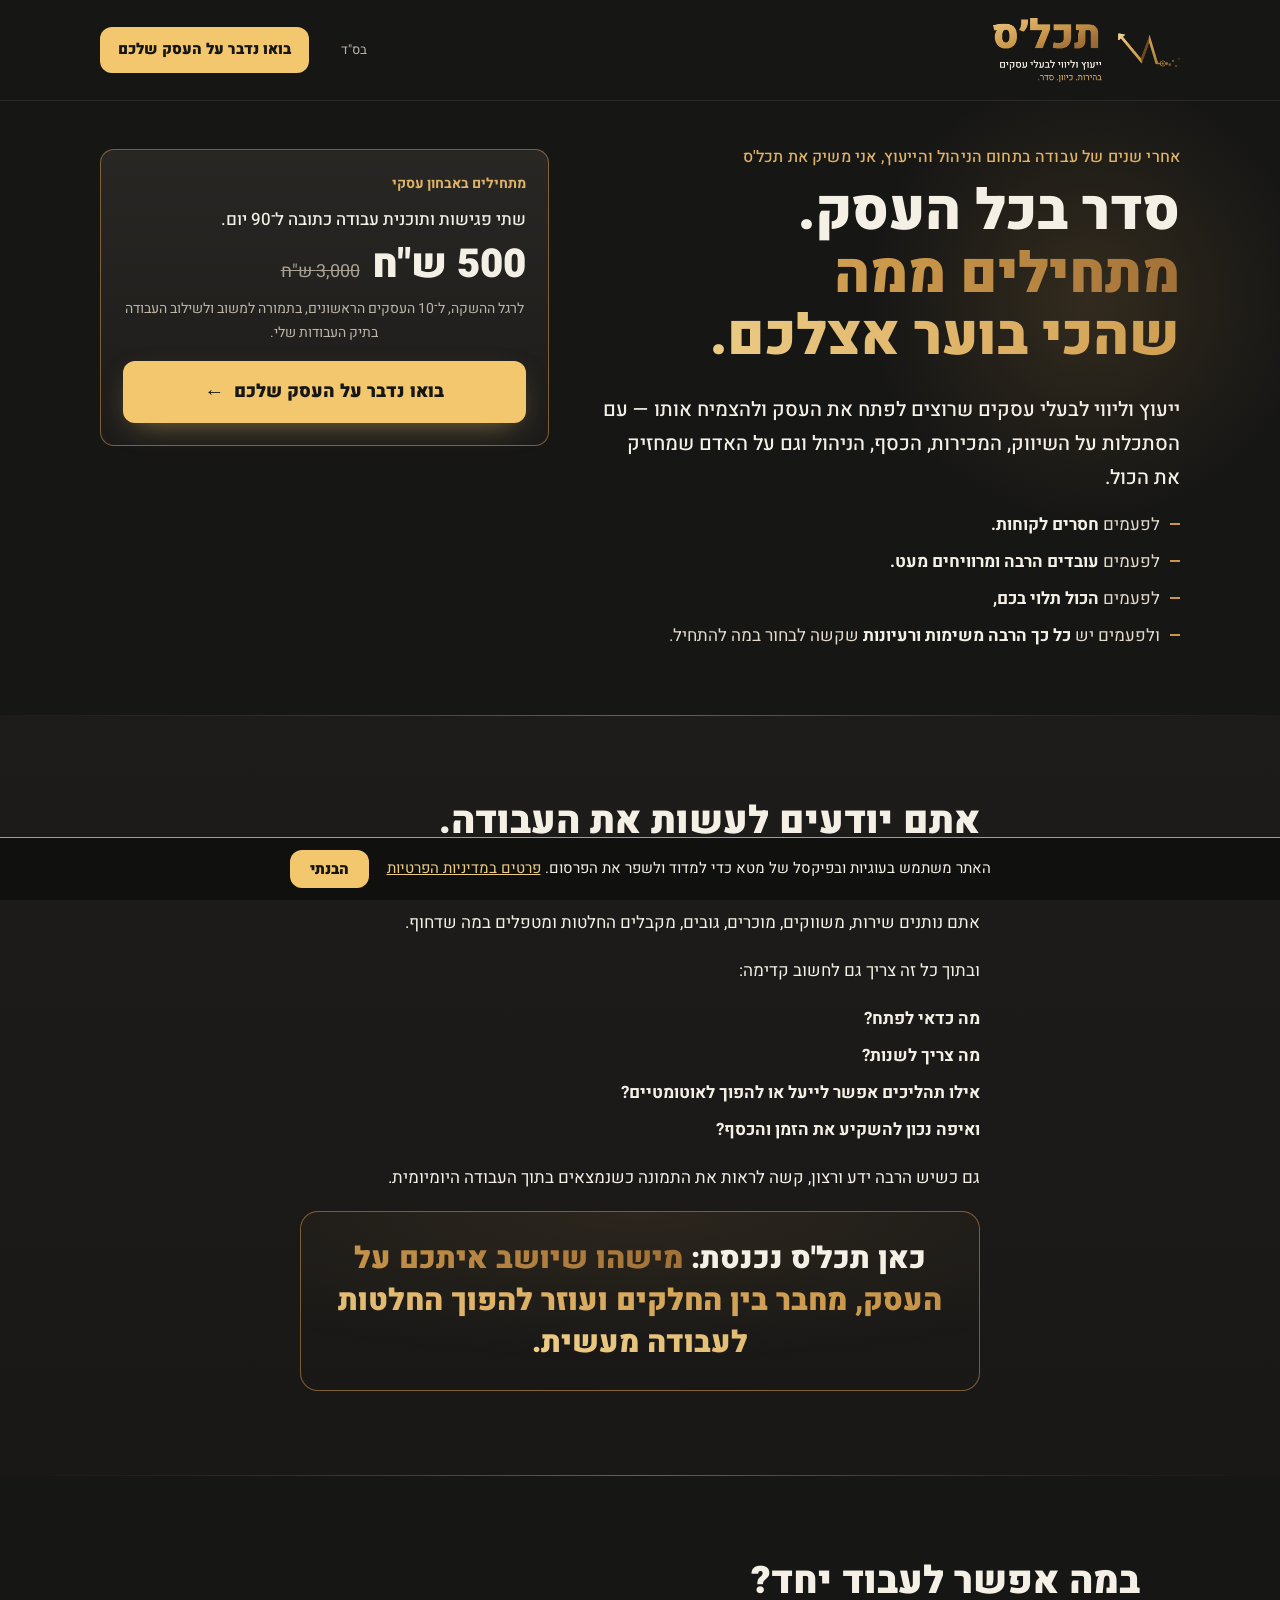
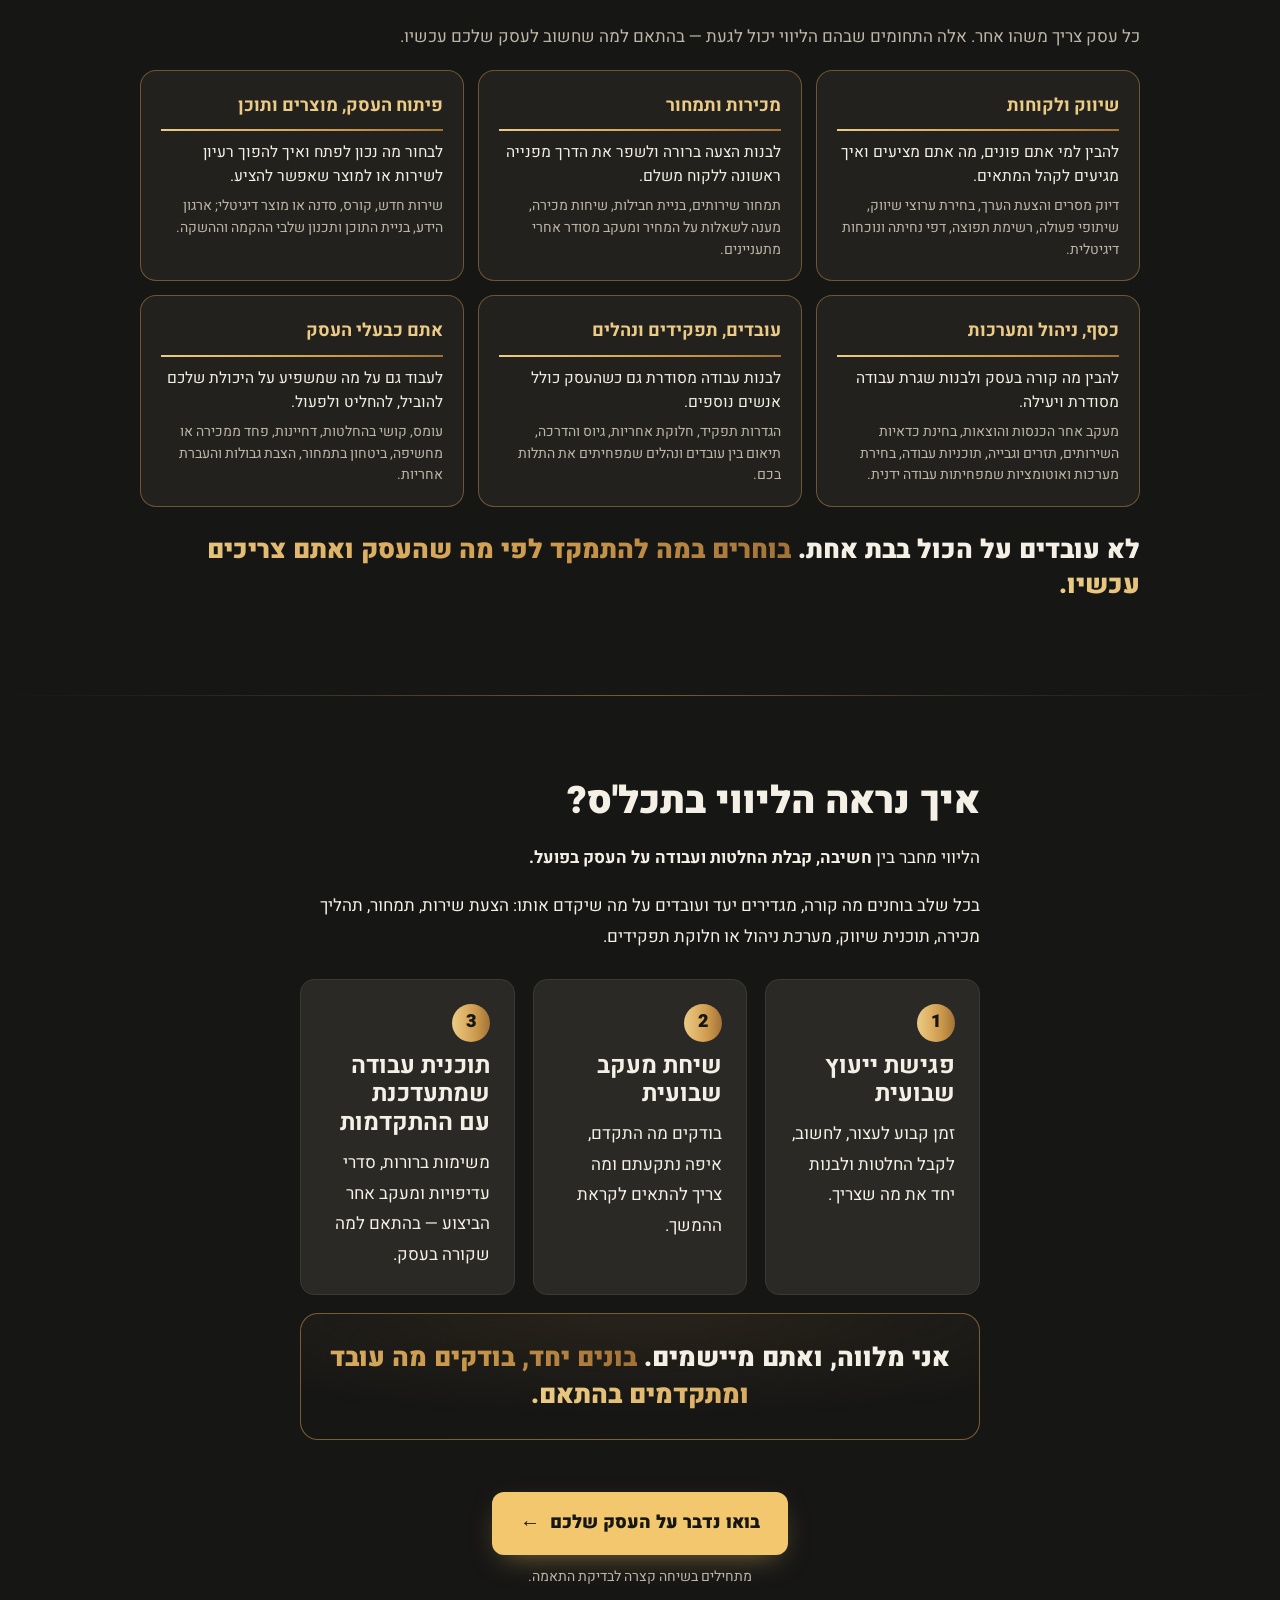
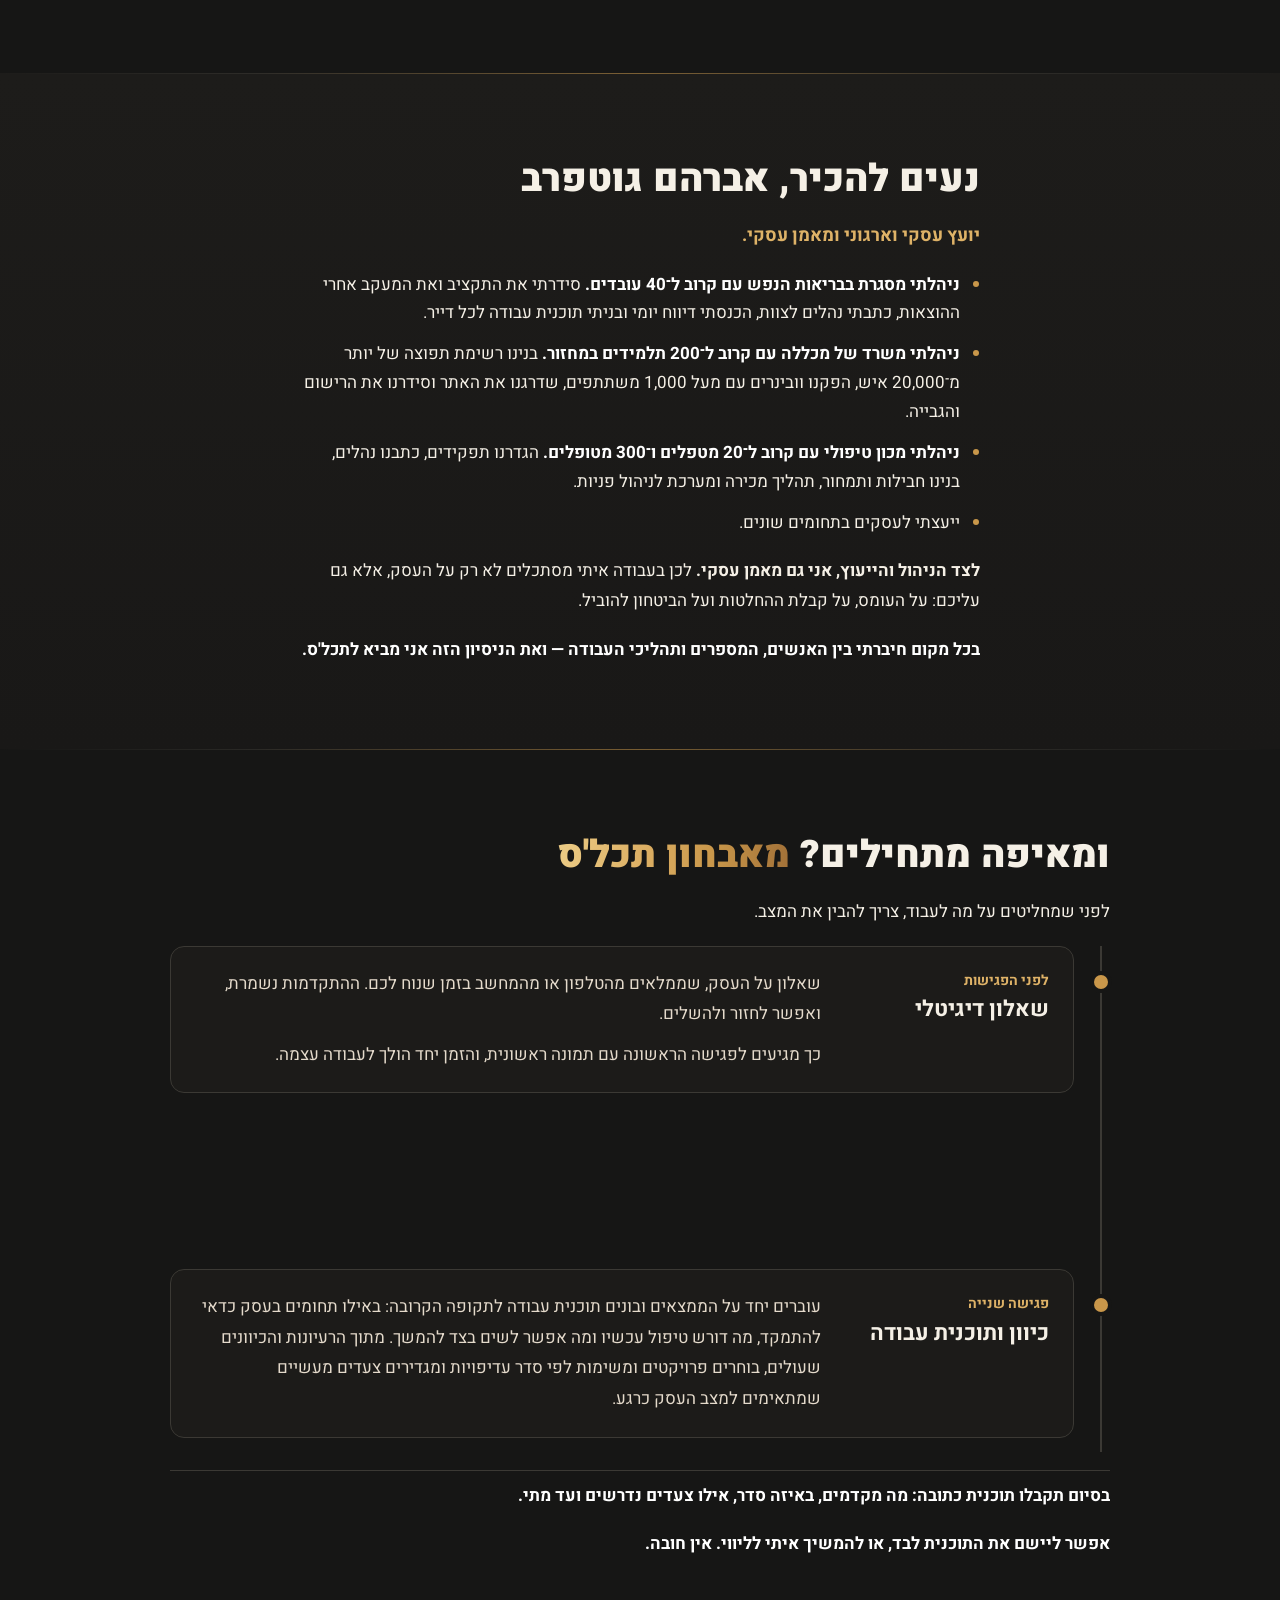
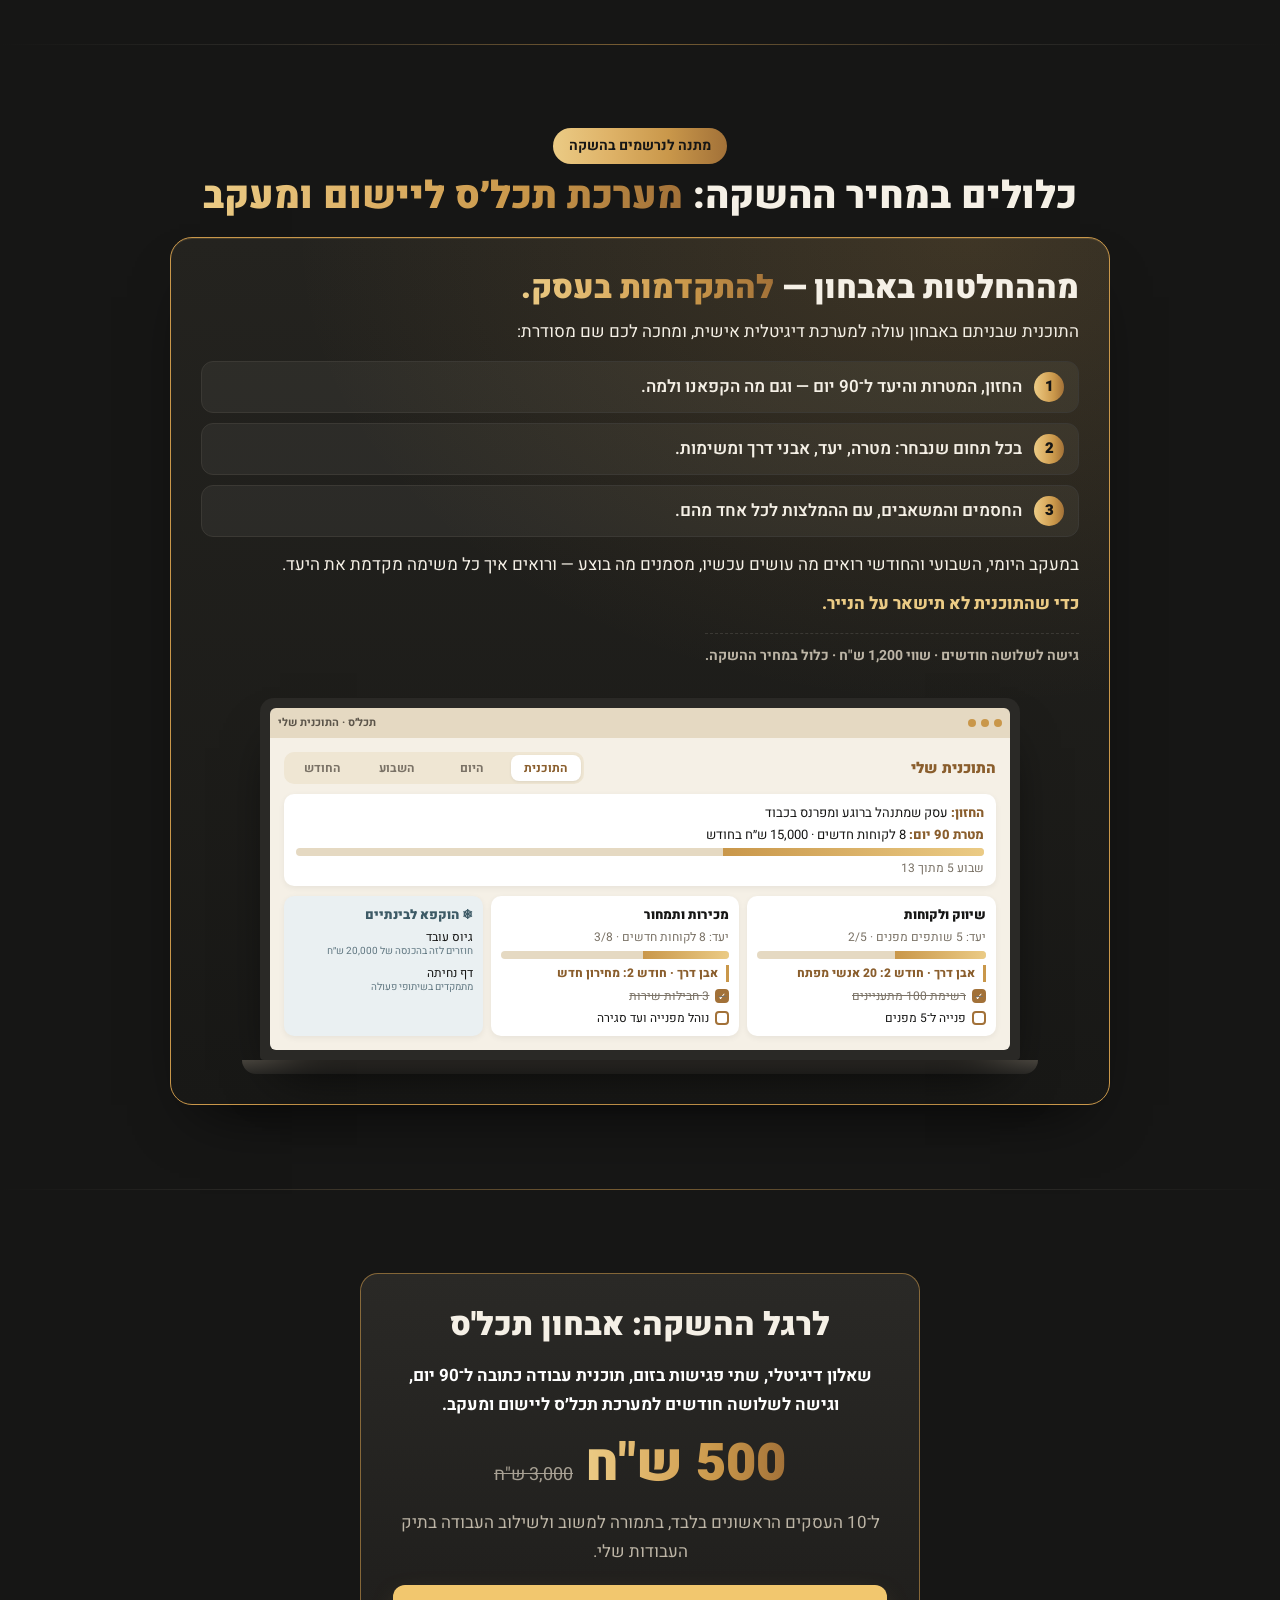
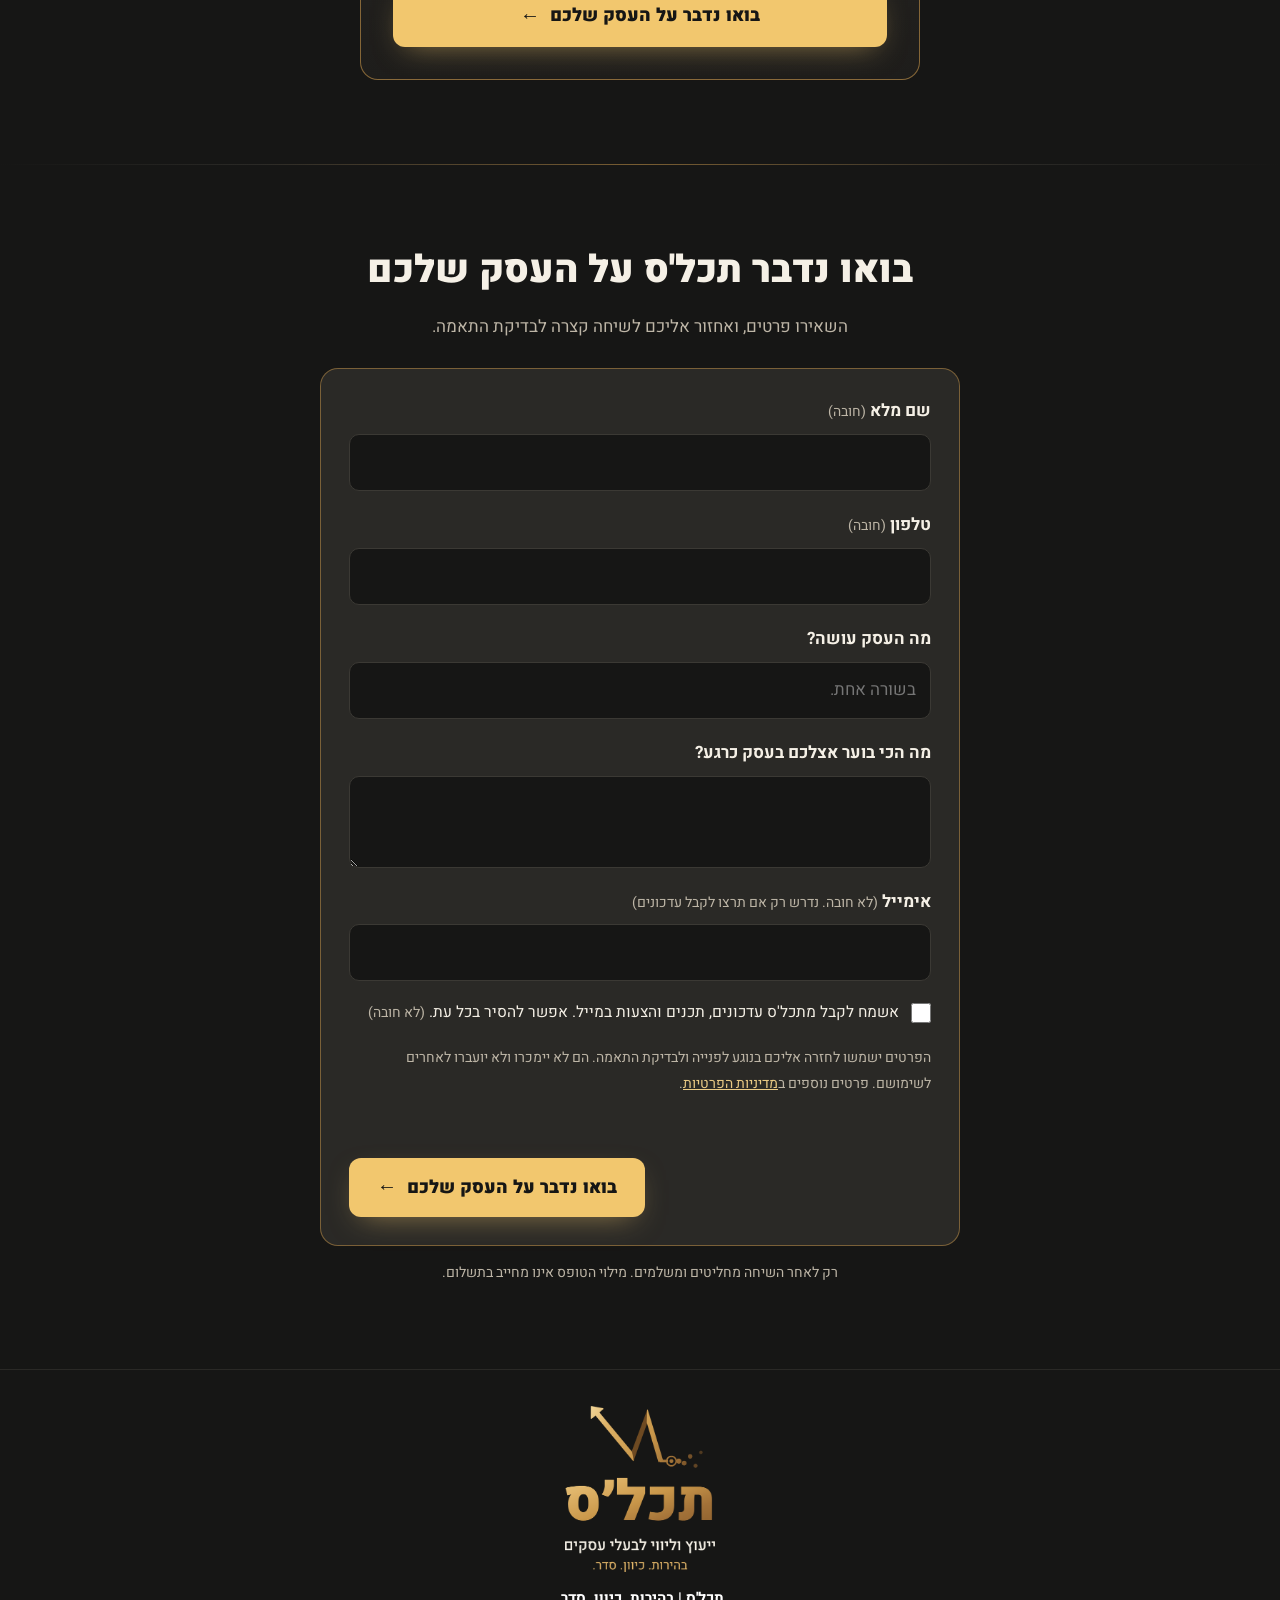
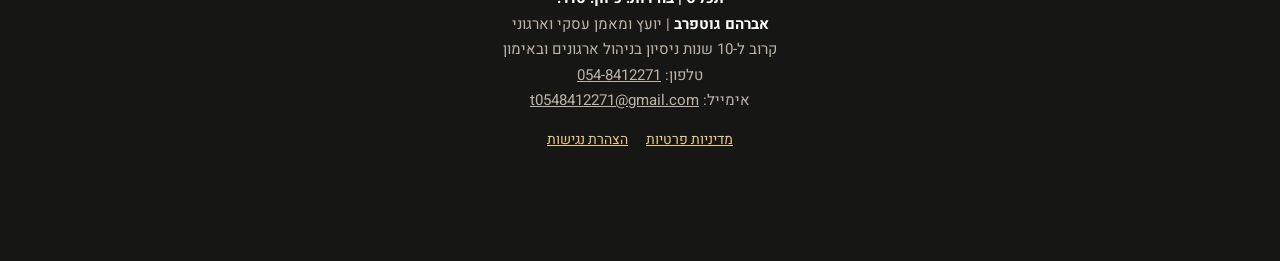
==== commit afc4aca4: "Landing: per-item scroll reveal so animations show on phones Co-Authored-By: Claude Opus 5.5 <norepl" ====
--- a/index.html
+++ b/index.html
@@ -443,16 +443,16 @@
 #areas .area { border: 1px solid rgba(201,151,74,.45); background: #22211E; border-radius: 16px; padding: 20px; }
 #areas .abody b { display: block; padding-bottom: 10px; margin-bottom: 4px; position: relative; }
 #areas .abody b::after { content: ""; position: absolute; bottom: 0; right: 0; width: 100%; height: 2px; background: var(--gold-grad); transform-origin: right; transition: transform .9s cubic-bezier(.2,.7,.2,1); }
-.js .rv:not(.lit) #areas .abody b::after { transform: scaleX(0); }
+.js #areas .area.pre-i .abody b::after, .js #areas .area.wait-i .abody b::after { transform: scaleX(0); }
 #areas .area:nth-child(2) .abody b::after { transition-delay: .15s; } #areas .area:nth-child(3) .abody b::after { transition-delay: .3s; }
 #areas .area:nth-child(4) .abody b::after { transition-delay: .45s; } #areas .area:nth-child(5) .abody b::after { transition-delay: .6s; } #areas .area:nth-child(6) .abody b::after { transition-delay: .75s; }
 .read p.quote { transition: transform .9s cubic-bezier(.2,.7,.2,1), box-shadow 1.2s ease, border-color 1.2s ease; }
-.js .rv:not(.lit) p.quote { transform: scale(.94); border-color: rgba(201,151,74,.15); }
-.js .rv.lit p.quote { animation: qglow 2.2s ease .3s 1; }
+.js p.quote.pre-i { opacity: 1; transform: scale(.94); border-color: rgba(201,151,74,.15); }
+.js p.quote.glow-i { animation: qglow 2.2s ease .3s 1; }
 @keyframes qglow { 0% { box-shadow: 0 0 0 rgba(201,151,74,0); } 40% { box-shadow: 0 0 38px rgba(201,151,74,.35); } 100% { box-shadow: 0 0 0 rgba(201,151,74,0); } }
 .diag .timeline .phase { transition: border-color .6s ease, transform .7s cubic-bezier(.2,.7,.2,1), opacity .7s ease; }
 .diag .timeline .phase.on { border-color: rgba(201,151,74,.6); }
-@media (prefers-reduced-motion: reduce) { .js .rv:not(.lit) #areas .abody b::after { transform: none; } .js .rv:not(.lit) p.quote { transform: none; } .js .rv.lit p.quote { animation: none; } }
+@media (prefers-reduced-motion: reduce) { .js .pre-i { opacity: 1; transform: none; } .js #areas .area.pre-i .abody b::after { transform: none; } .js p.quote.glow-i { animation: none; } }
 /* visual emphasis + motion (2026-11-10) */
 .js .rv.pre { transform: translateY(44px); }
 .rv { transition: opacity .9s cubic-bezier(.2,.7,.2,1), transform .9s cubic-bezier(.2,.7,.2,1); }
@@ -460,7 +460,7 @@
 .areas .area::before { content: ""; position: absolute; top: 0; inset-inline: 0; height: 3px; background: var(--gold-grad); transform-origin: right; transition: transform .8s cubic-bezier(.2,.7,.2,1) .35s; }
 .areas .area:hover { transform: translateY(-4px); border-color: rgba(201,151,74,.7); box-shadow: 0 14px 28px -16px rgba(201,151,74,.5); }
 .phase { transition: transform .7s cubic-bezier(.2,.7,.2,1), opacity .7s ease; }
-.js .rv.pre .areas .area, .js .rv.pre .phase, .js .rv.pre .score div { opacity: 0; transform: translateY(30px) scale(.97); }
+.js .pre-i { opacity: 0; transform: translateY(30px) scale(.97); }
 .js .rv.pre .areas .area::before { transform: scaleX(0); }
 .areas .area:nth-child(2), .phase:nth-child(2), .score div:nth-child(2) { transition-delay: .1s; }
 .areas .area:nth-child(3), .phase:nth-child(3), .score div:nth-child(3) { transition-delay: .2s; }
@@ -468,6 +468,7 @@
 .areas .area:nth-child(5) { transition-delay: .4s; }
 .areas .area:nth-child(6) { transition-delay: .5s; }
 .areas .area:hover { transition-delay: 0s; }
+@media (max-width: 900px) { .areas .area, .phase, #areas .area .abody b::after { transition-delay: 0s !important; } #areas .abody b::after { transition-delay: .35s !important; } }
 .pnum { width: 38px; height: 38px; border-radius: 50%; display: grid; place-items: center; background: var(--gold-grad); color: var(--cta-text); font-weight: 900; font-size: 18px; }
 .score { display: grid; grid-template-columns: repeat(3, minmax(0, 1fr)); gap: 12px; margin: 6px 0 4px; }
 .score div { display: grid; gap: 4px; text-align: center; background: var(--bg-alt); border: 1px solid var(--line); border-radius: var(--radius); padding: 18px 10px; transition: transform .7s cubic-bezier(.2,.7,.2,1), opacity .7s ease; }
@@ -834,6 +835,9 @@
     var secs = document.querySelectorAll("section + section");
     var so = new IntersectionObserver(function (es) { es.forEach(function (e) { if (e.isIntersecting) { e.target.classList.remove("unseen"); so.unobserve(e.target); } }); }, { rootMargin: "0px 0px -15% 0px" });
     secs.forEach(function (sec) { if (sec.getBoundingClientRect().top > innerHeight * 0.85) { sec.classList.add("unseen"); so.observe(sec); } });
+    var items = document.querySelectorAll("#areas .area, .phase, .read p.quote");
+    var io2 = new IntersectionObserver(function (es) { es.forEach(function (e) { if (e.isIntersecting) { var t = e.target; t.classList.remove("pre-i"); if (t.matches("p.quote")) t.classList.add("glow-i"); io2.unobserve(t); } }); }, { rootMargin: "0px 0px -18% 0px" });
+    items.forEach(function (el) { if (el.getBoundingClientRect().top > innerHeight * 0.82) { el.classList.add("pre-i"); io2.observe(el); } });
     var lo = new IntersectionObserver(function (es) { es.forEach(function (e) { if (e.isIntersecting) { e.target.classList.add("lit"); lo.unobserve(e.target); } }); }, { rootMargin: "0px 0px -35% 0px" });
     document.querySelectorAll(".rv").forEach(function (e) { lo.observe(e); });
   })();
